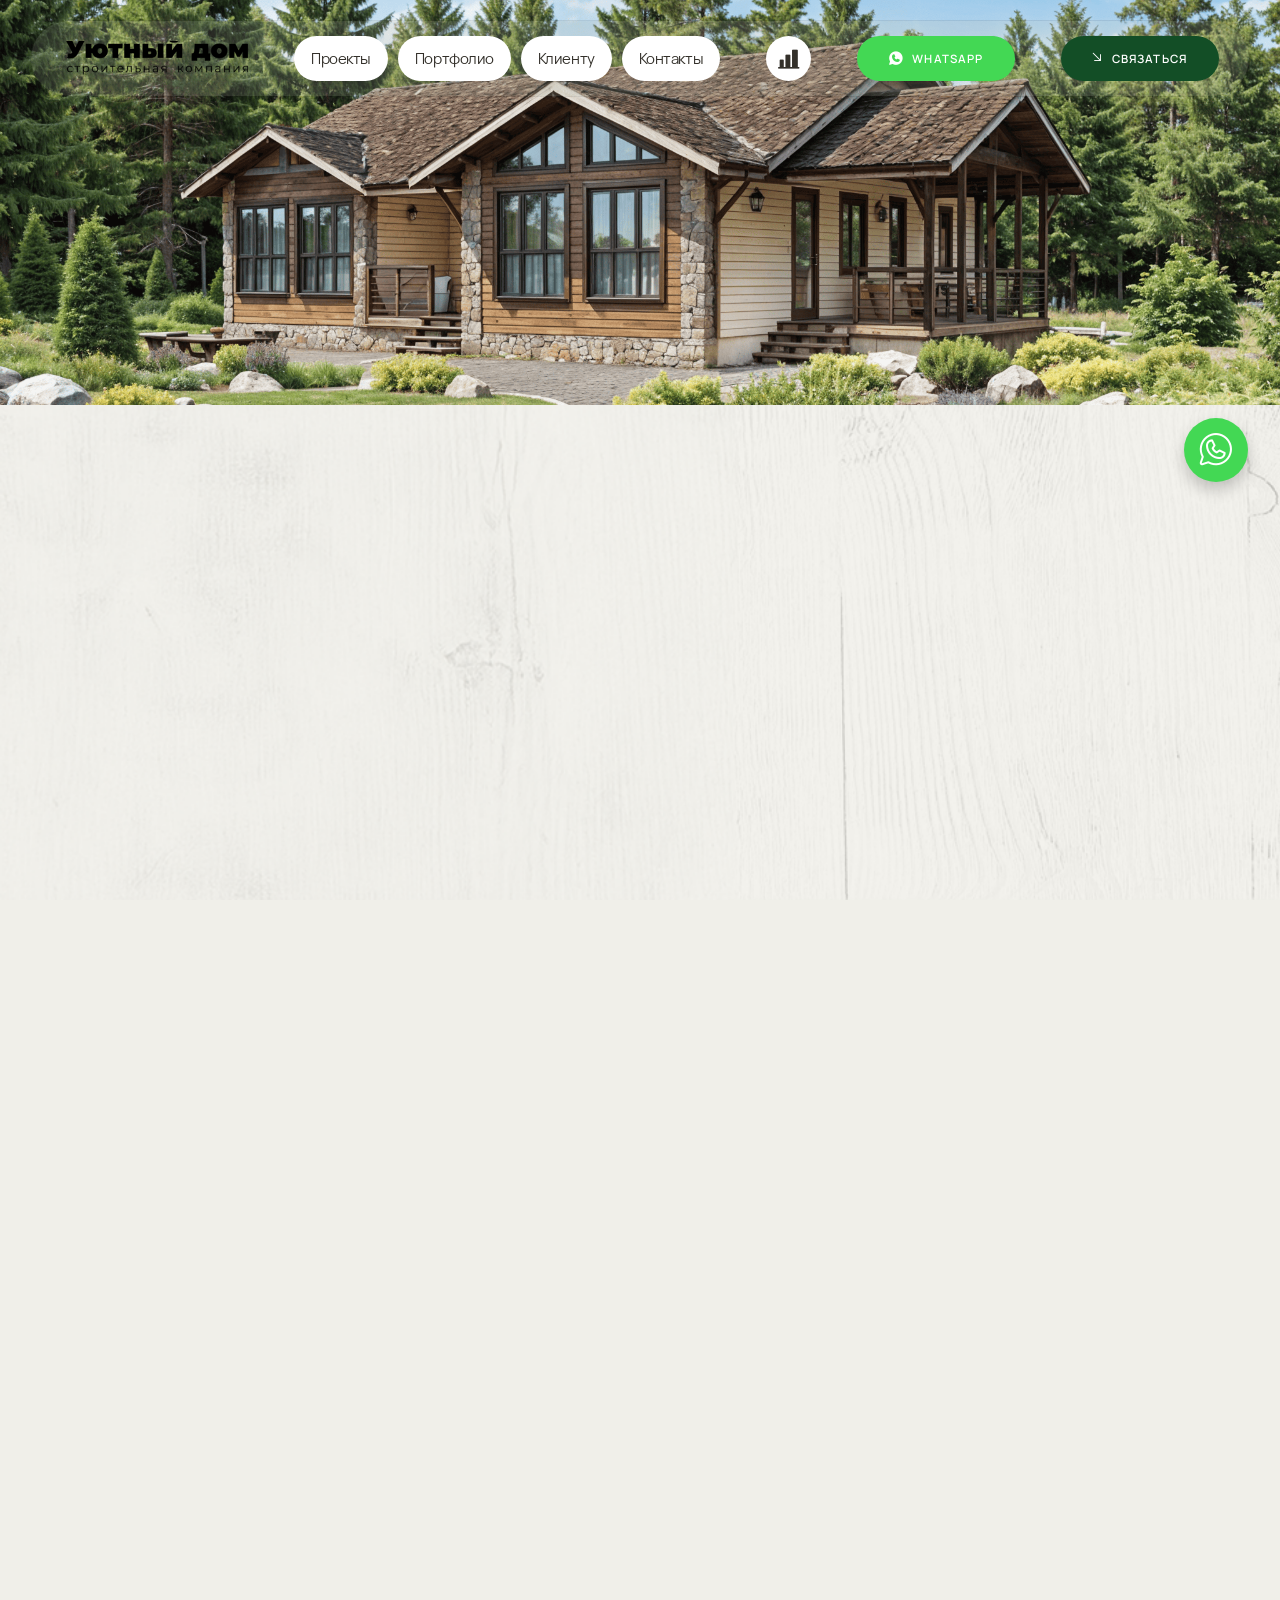
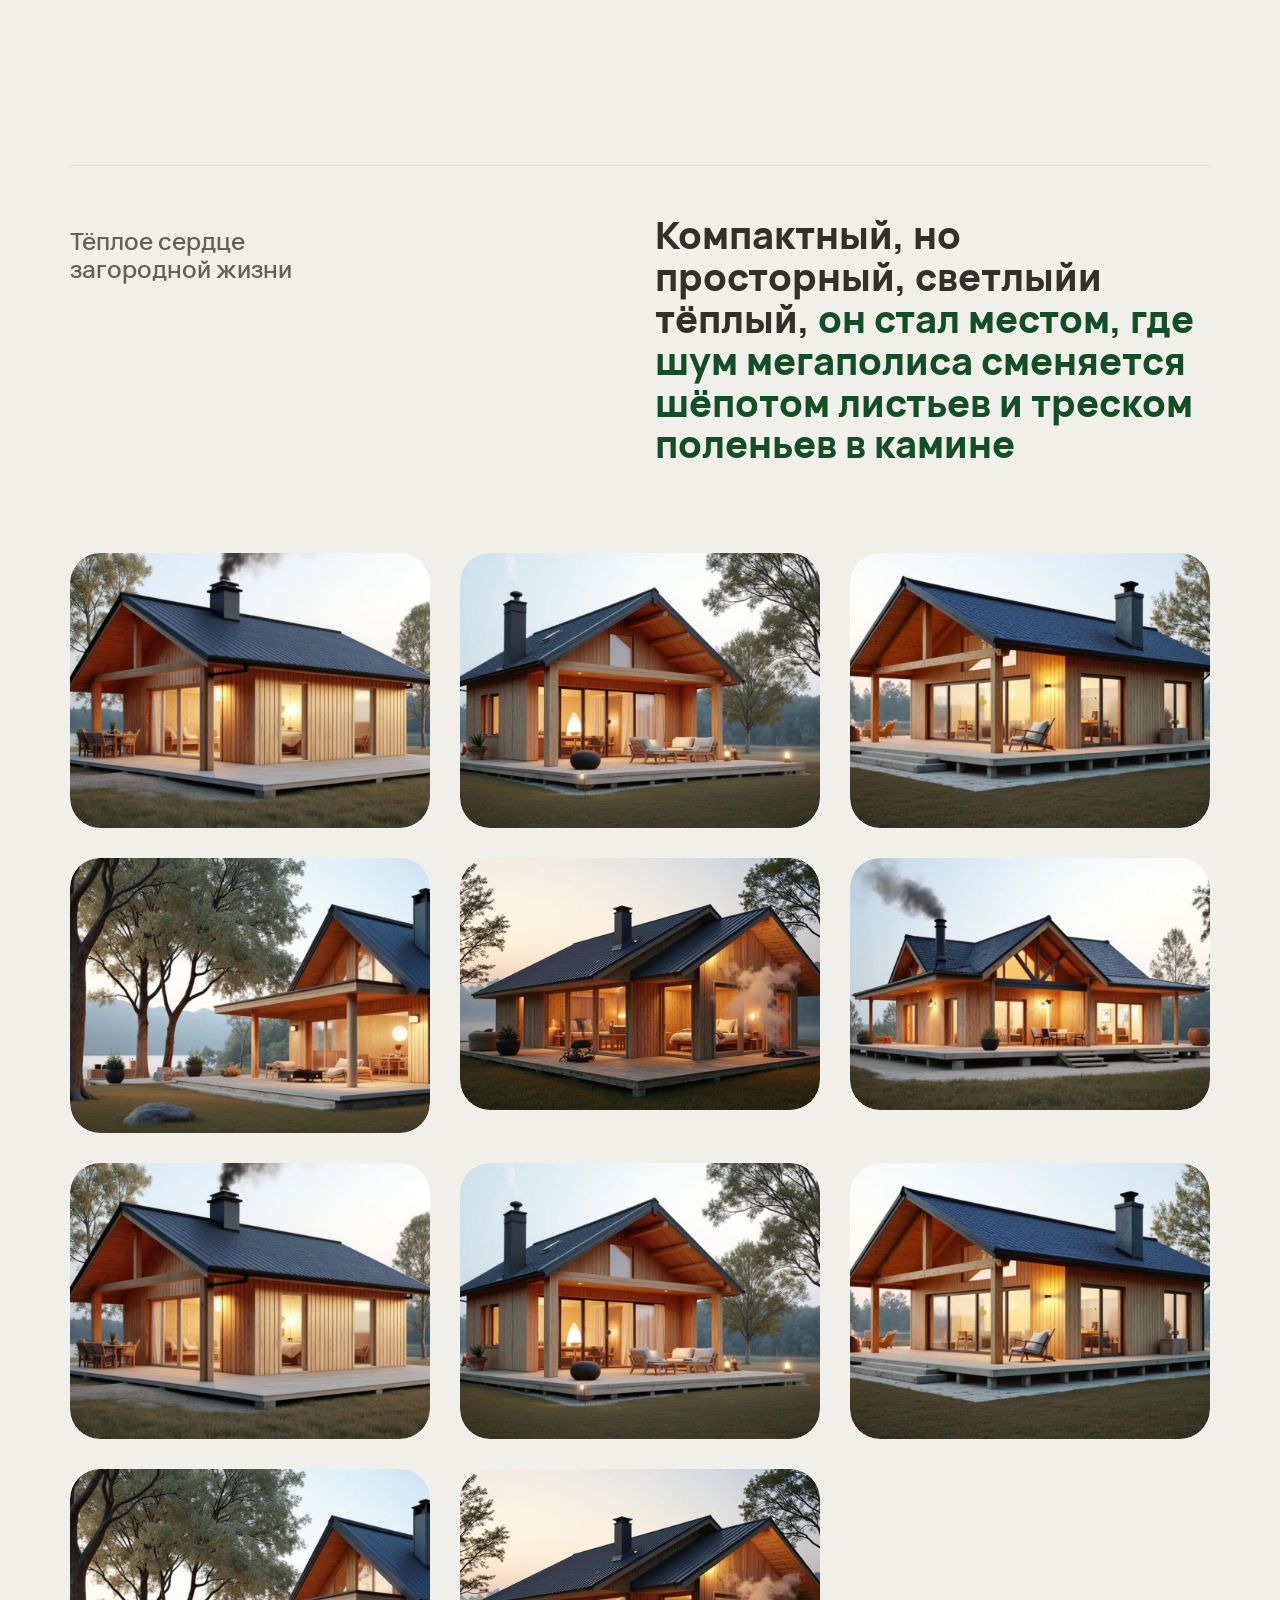
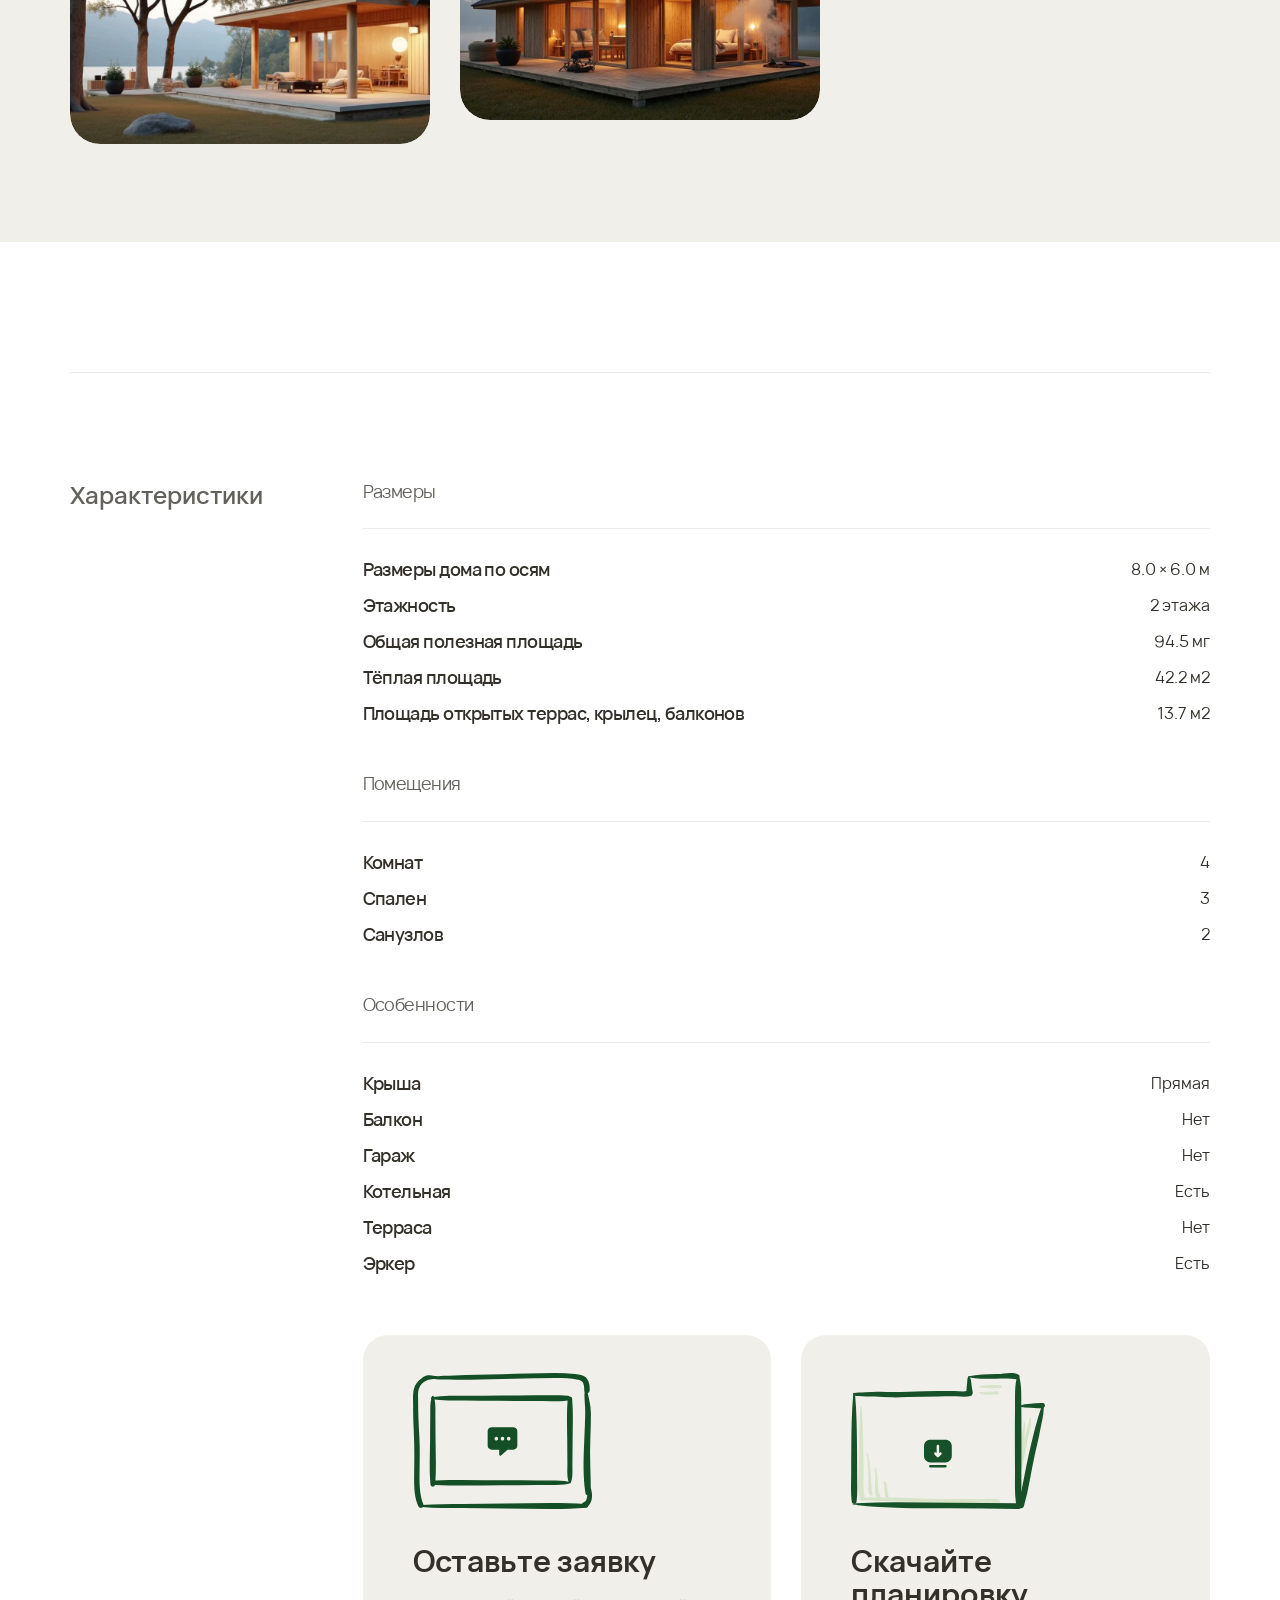
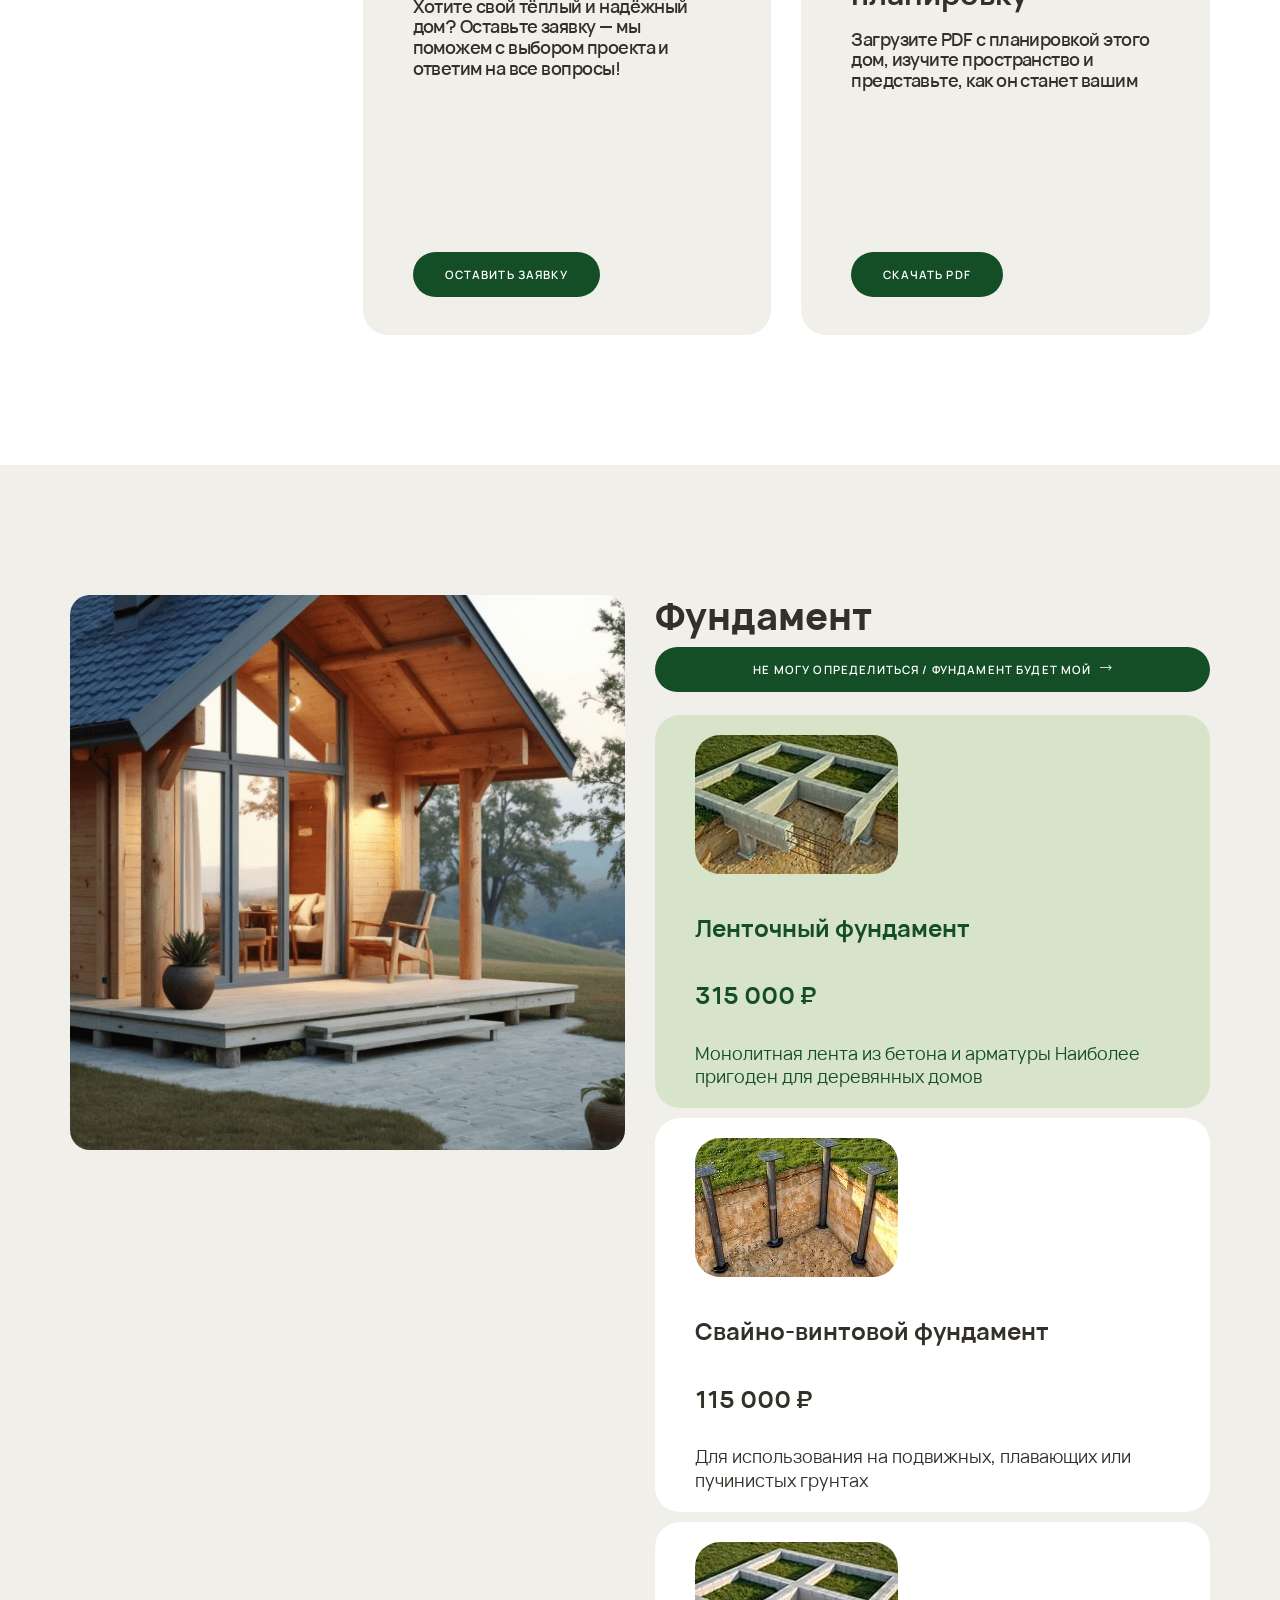
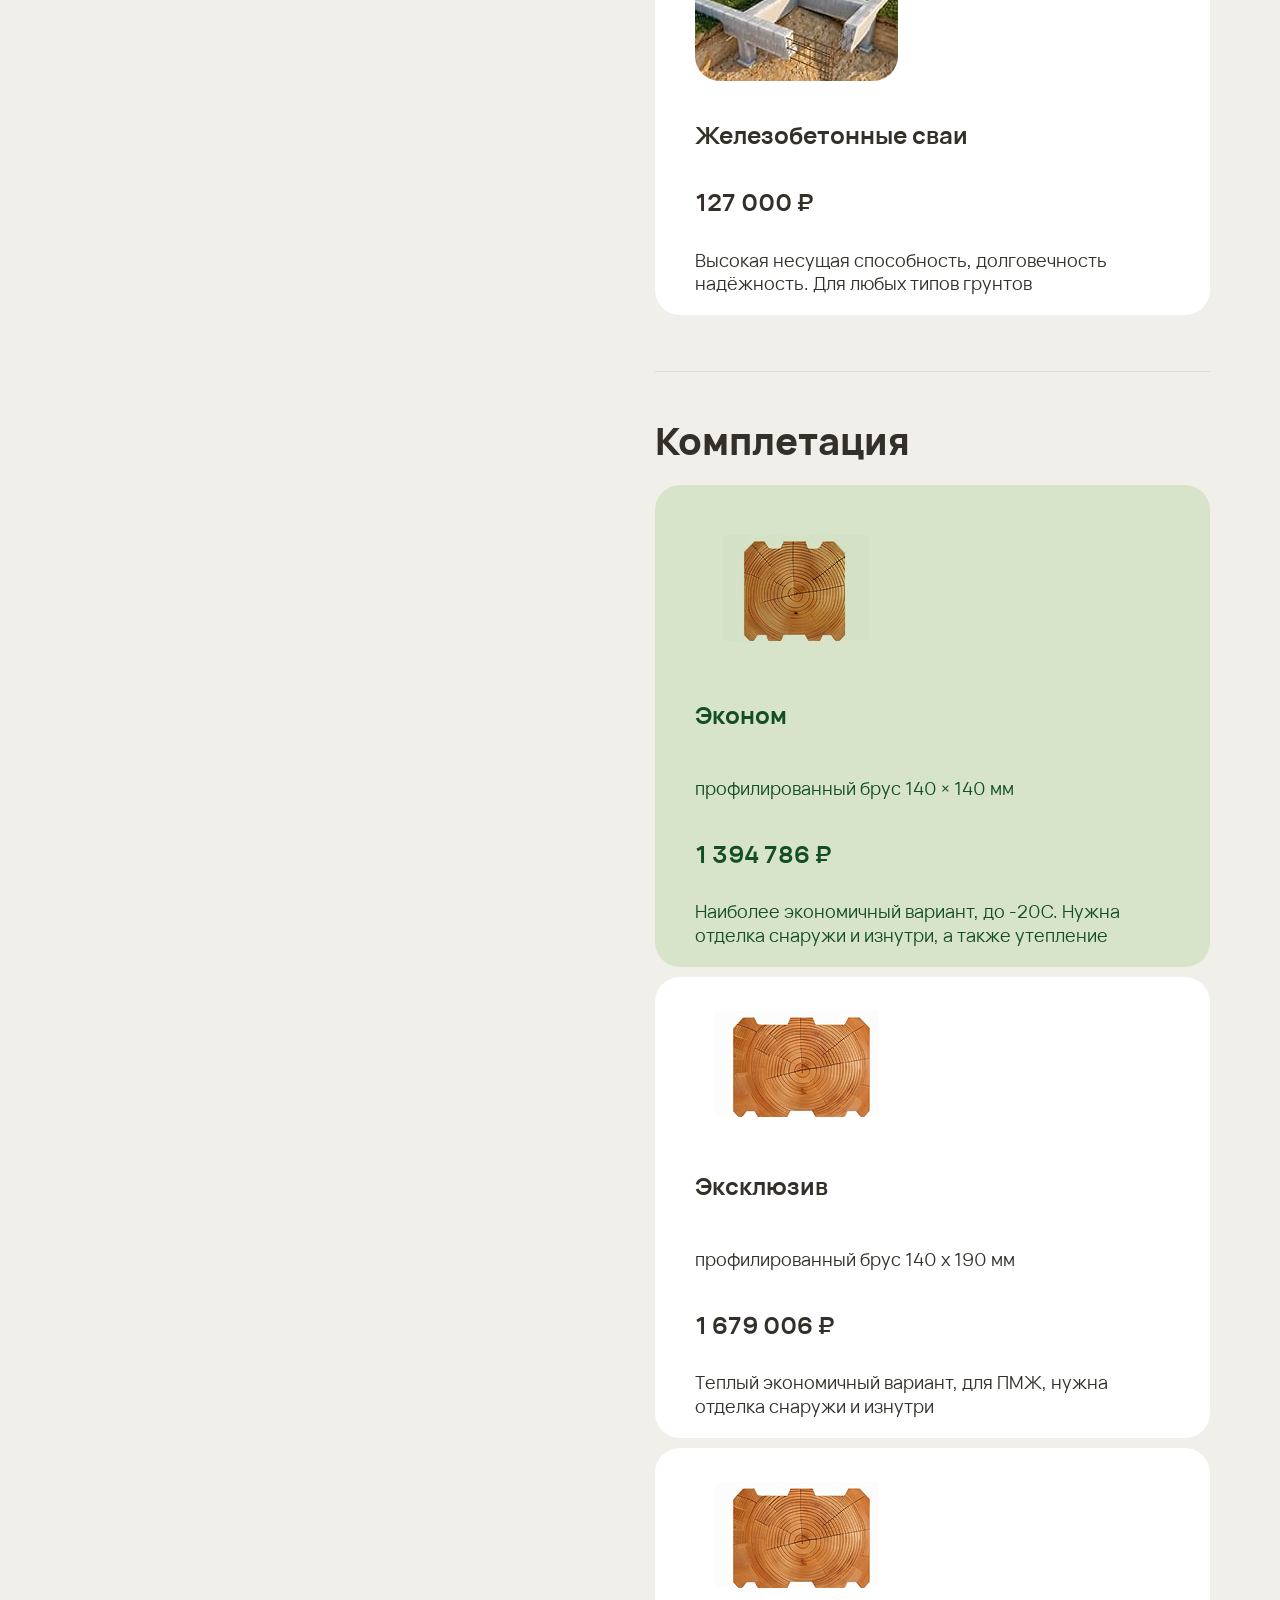
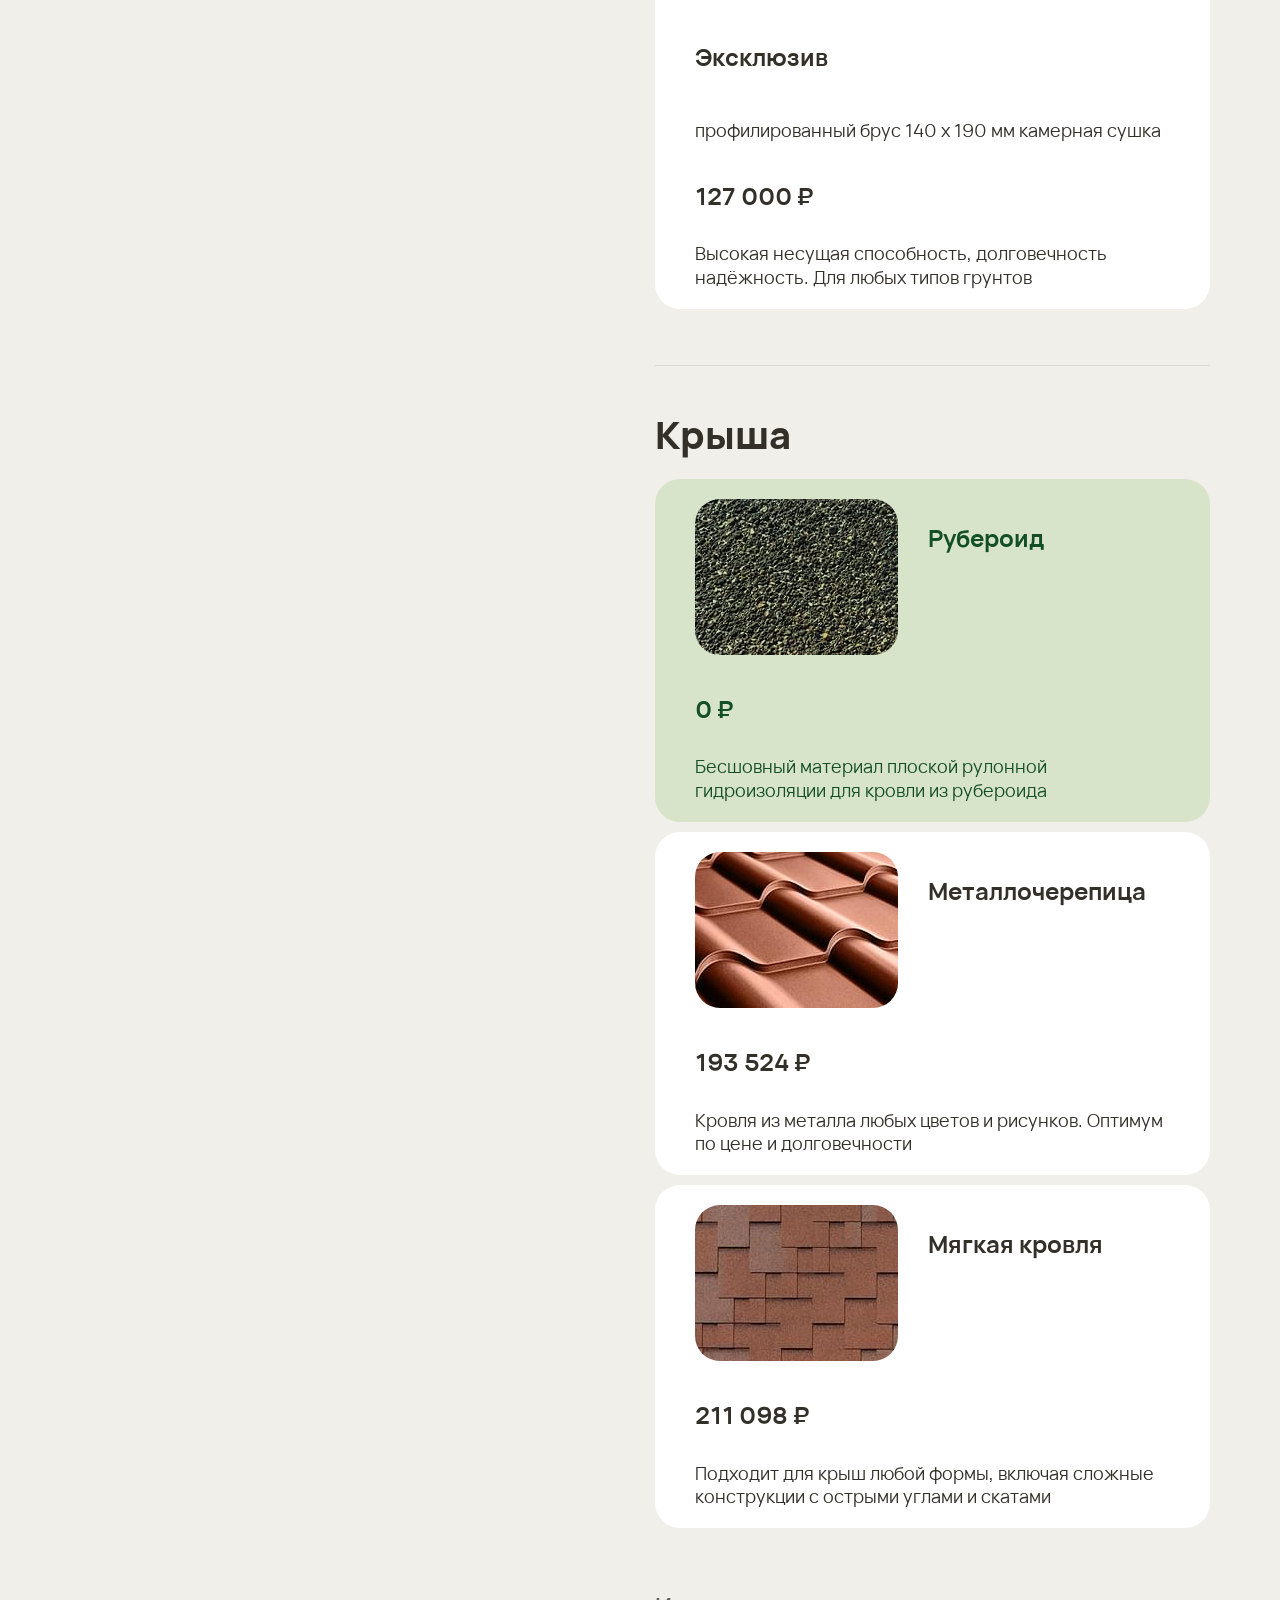
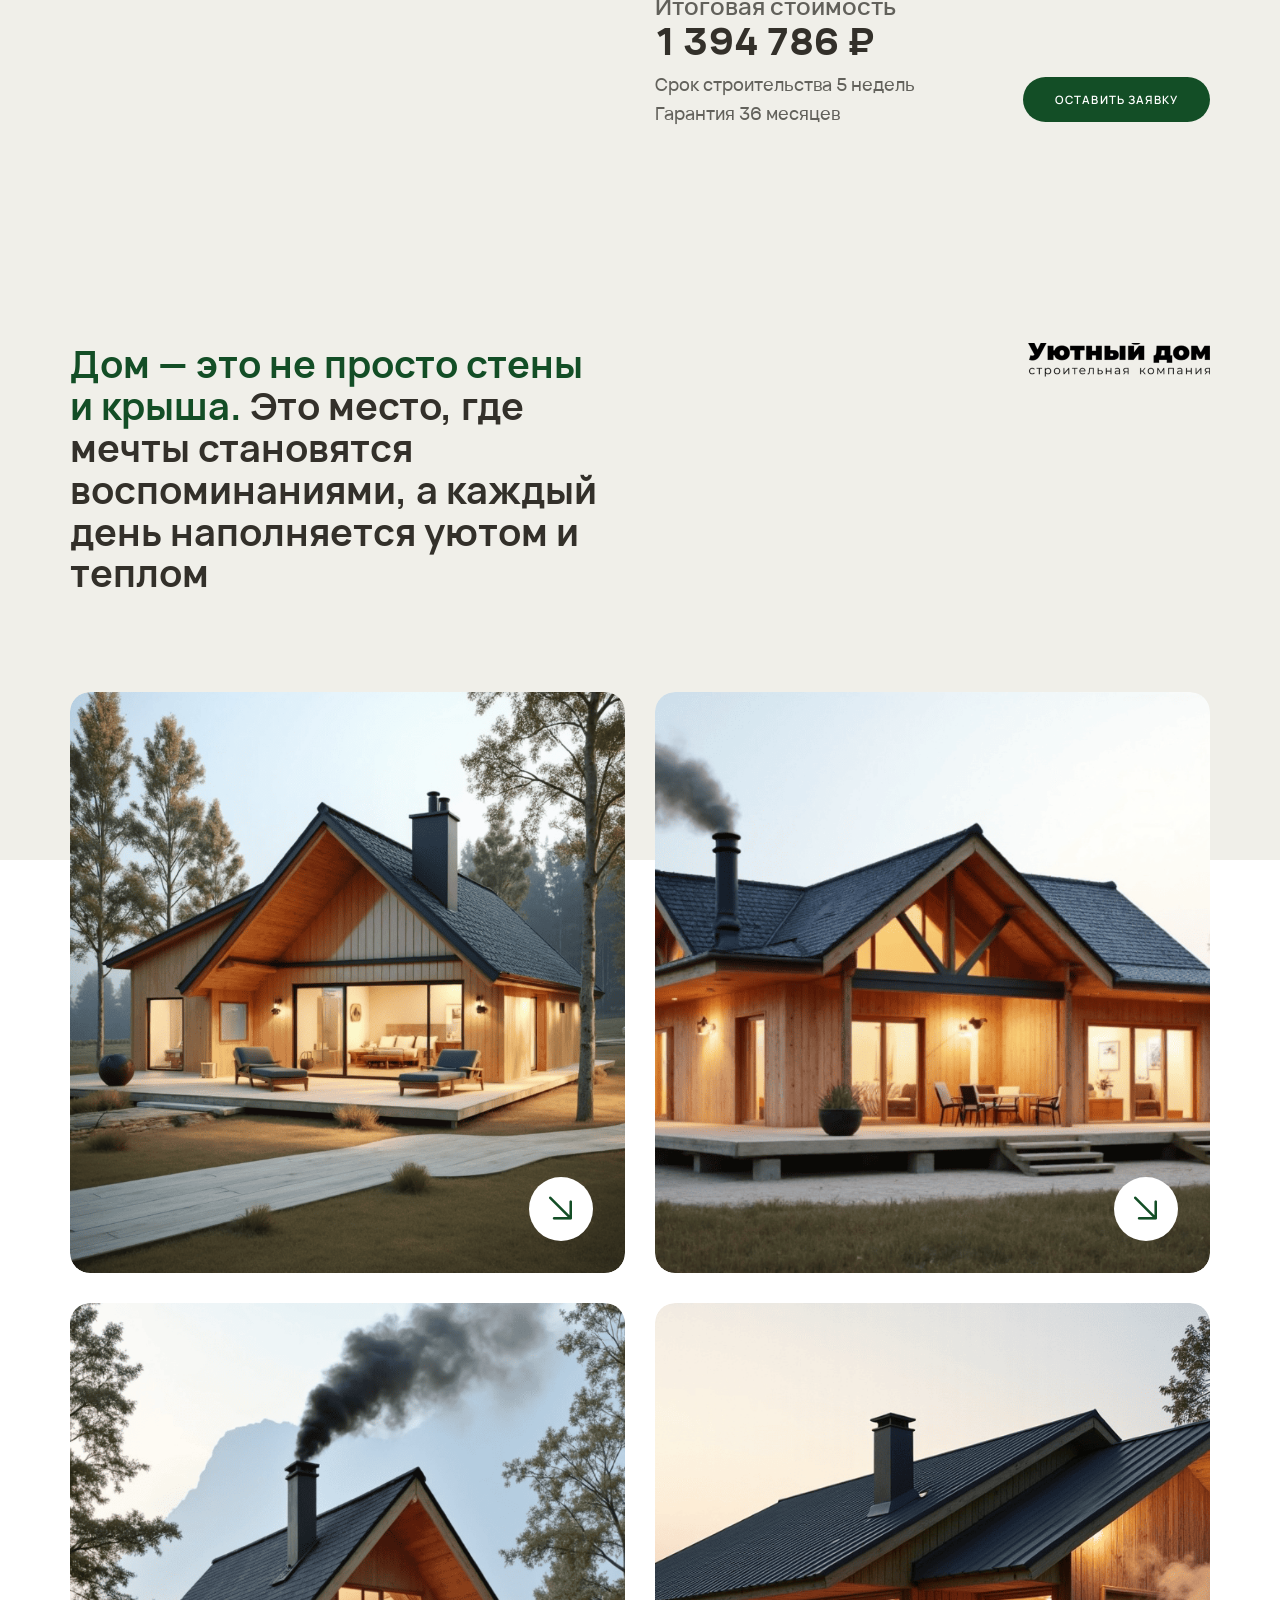
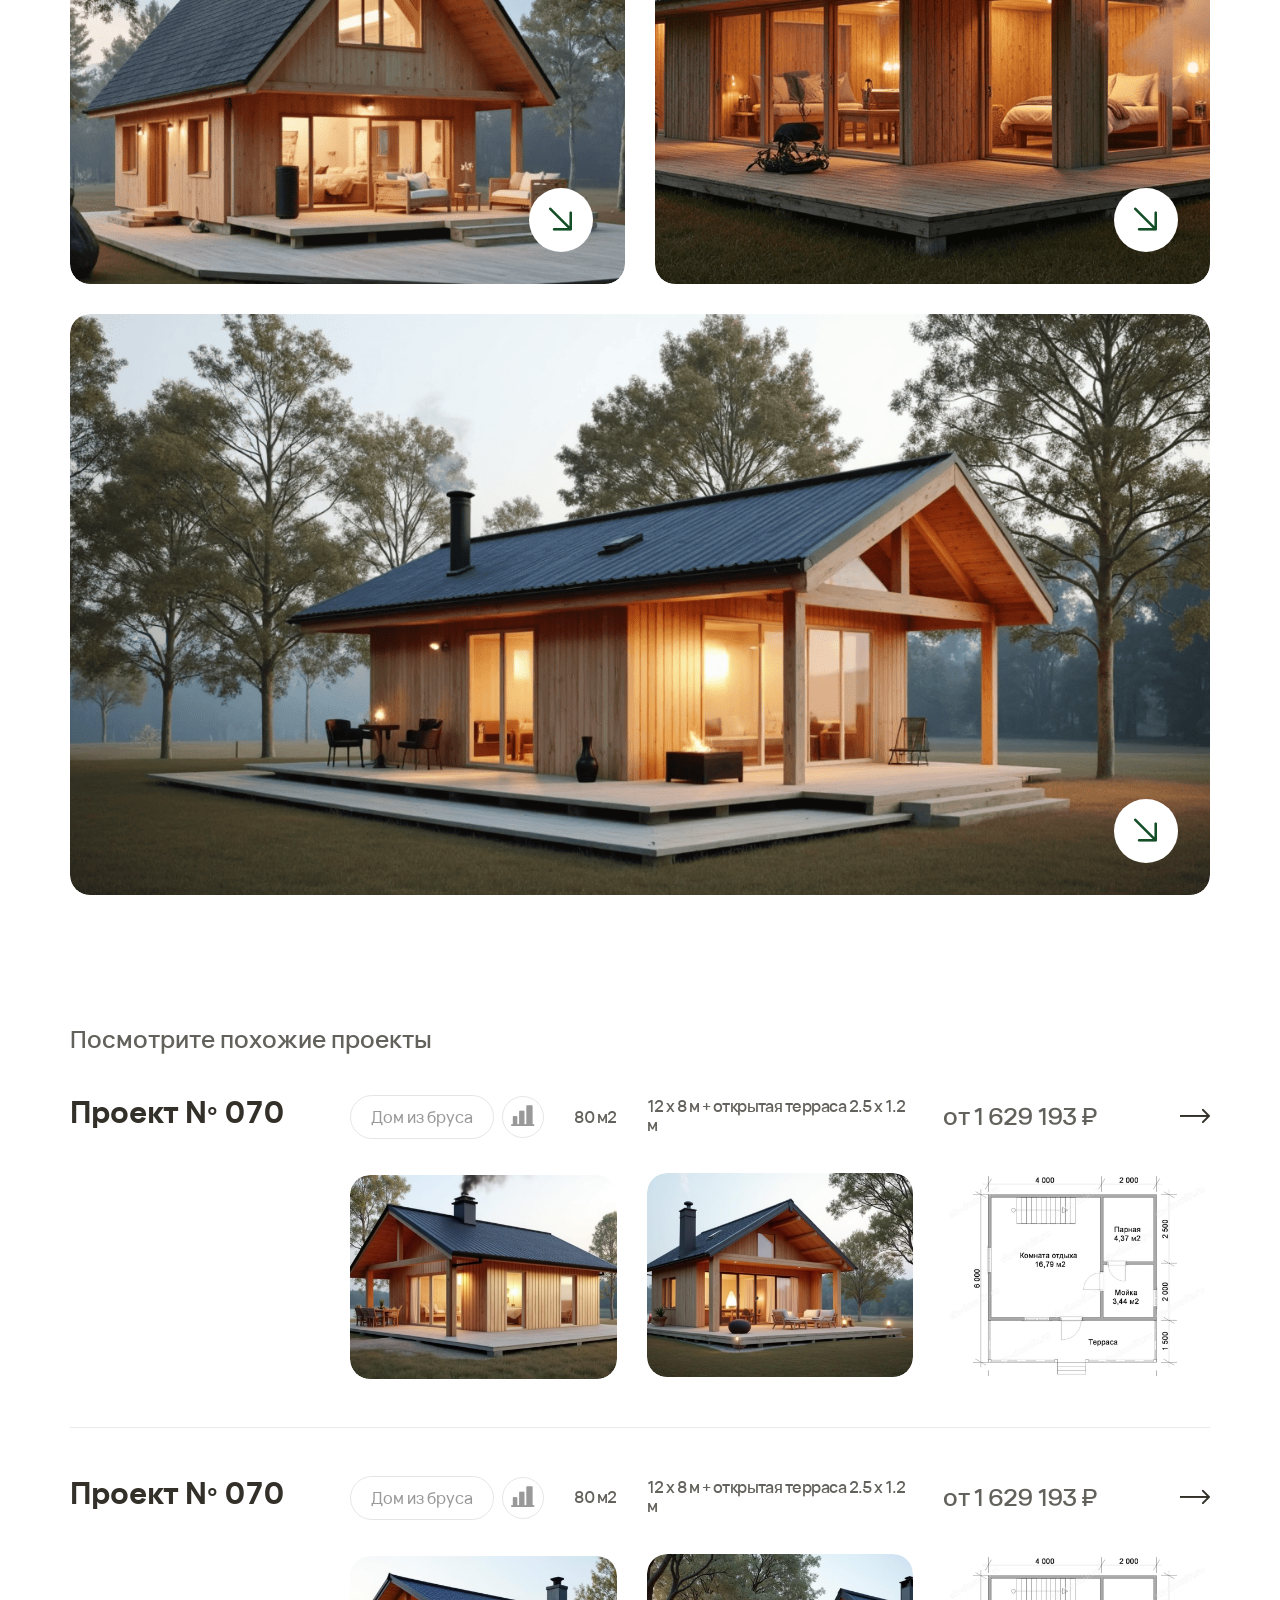
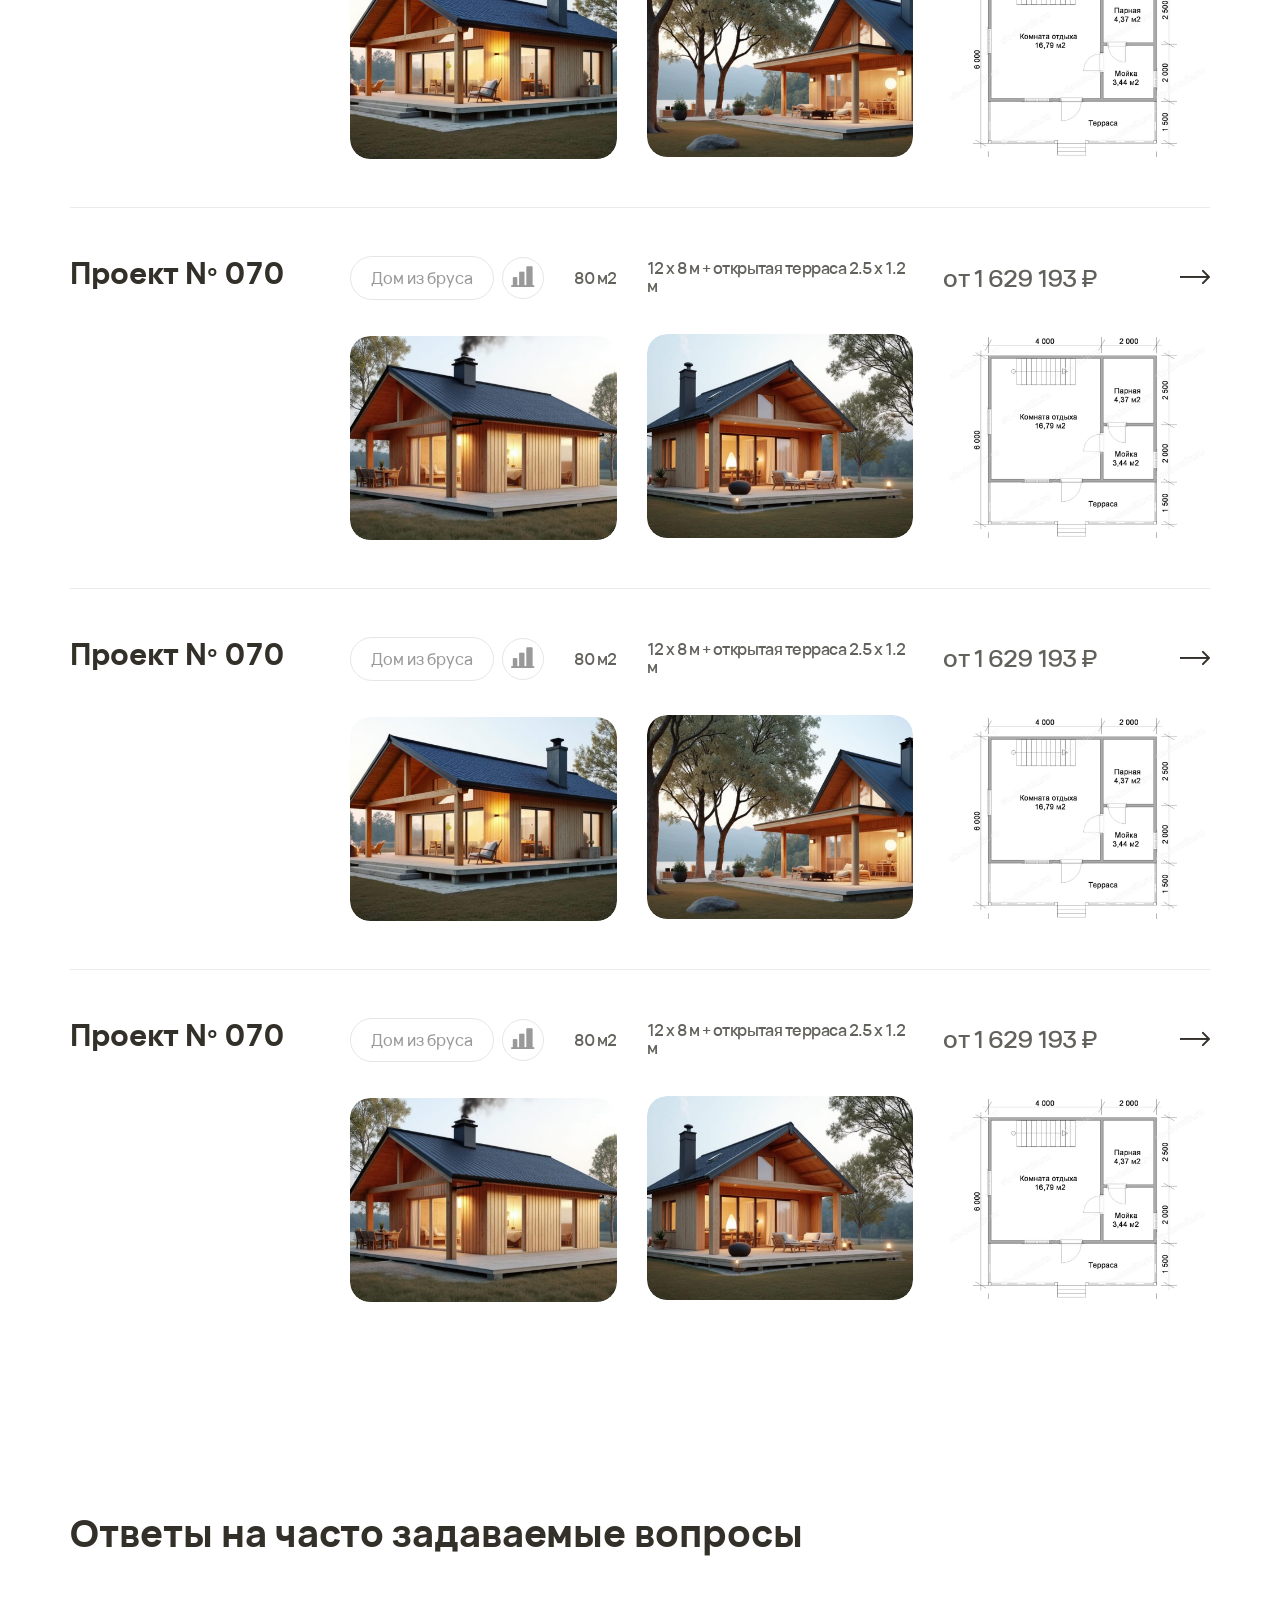
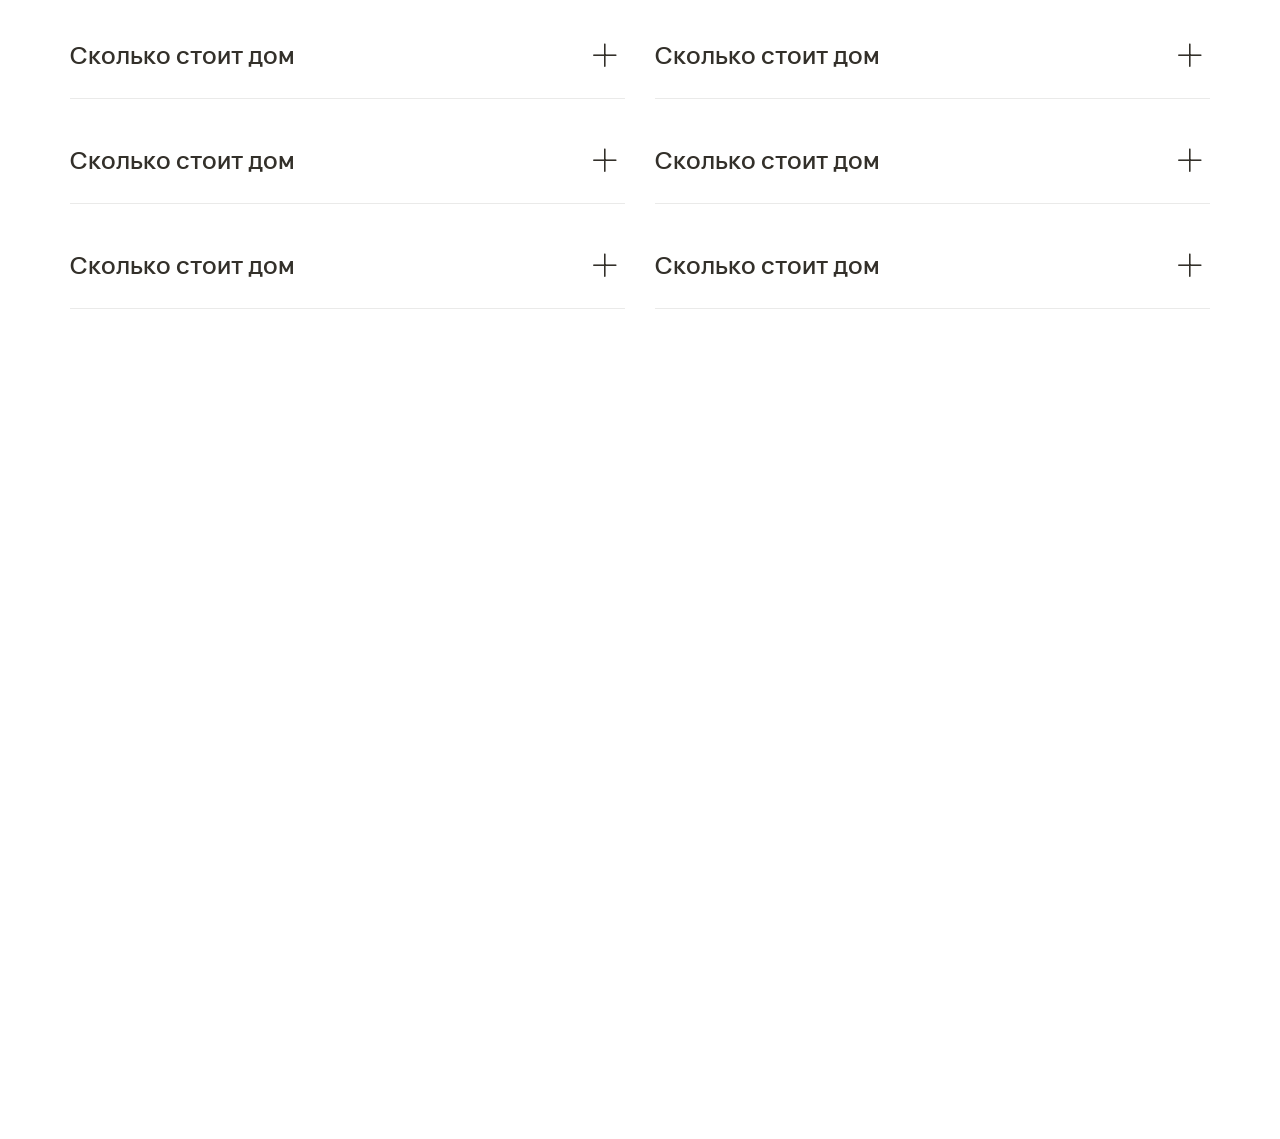
==== Uyutniy-dom/project.html @ ee2d7f21 "add init commit" ====
<!DOCTYPE html>
<html lang="ru">

<head>
    <title>Уютный дом | Страница проекта</title>
    <meta charset="UTF-8" />
    <meta name="format-detection" content="telephone=no" />
    <meta http-equiv="X-UA-Compatible" content="IE=edge" />
    <meta name="viewport" content="width=device-width, initial-scale=1.0" />
    <meta name="description" content="" />
    <!-- Open Graph  -->
    <meta property="og:type" content="business.business" />
    <meta property="og:title" content="Уютный дом | Страница проекта" />
    <meta property="og:description" content="" />
    <meta property="og:url" content="" />
    <meta property="og:image:width" content="1200" />
    <meta property="og:image:height" content="627" />
    <meta property="og:site_name" content="" />
    <meta property="og:locale" content="ru_RU" />
    <!-- Open Graph  -->
    <!-- Twitter -->
    <meta property="twitter:card" content="summary_large_image" />
    <meta property="twitter:title" content="" />
    <meta property="twitter:description" content="" />
    <meta property="twitter:site" content="" />
    <meta property="twitter:url" content="" />
    <!-- Twitter -->
    <!-- plugins -->
    <link rel="stylesheet" href="css/libs/bootstrap.min.css" />
    <link rel="stylesheet" href="css/libs/slick.css" />
    <link rel="stylesheet" href="css/libs/jquery.fancybox.min.css" />
    <!-- plugins -->
    <link rel="stylesheet" href="css/reset.min.css" />
    <link rel="stylesheet" href="css/style.min.css" />
</head>

<body>
    <div class="wrapper">
        <header class="header">
            <div class="container-xxl">
                <div class="header__body d-flex align-items-center justify-content-between">
                    <a href="/" class="header__logo flex-shrink-0 mr-lg-0 mr-auto">
                        <img src="img/logo.png" alt="logo">
                    </a>
                    <nav aria-label="Меню" class="header__menu menu">
                        <ul class="menu__list d-flex align-items-center flex-lg-nowrap flex-wrap justify-content-lg-center justify-content-end">
                            <li class="menu__item">
                                <a href="" class="menu__link" data-title="Проекты"><span>Проекты</span></a>
                                <ul class="submenu">
                                    <li class="submenu__item">
                                        <a href="" class="submenu__link" data-title="Дома из бруса">
                                            <span>Дома из бруса</span>
                                        </a>
                                    </li>
                                    <li class="submenu__item">
                                        <a href="" class="submenu__link" data-title="Каркасные дома">
                                            <span>Каркасные дома</span>
                                        </a>
                                    </li>
                                    <li class="submenu__item">
                                        <a href="" class="submenu__link" data-title="Бани из бруса">
                                            <span>Бани из бруса</span>
                                        </a>
                                    </li>
                                </ul>
                            </li>
                            <li class="menu__item">
                                <a href="" class="menu__link" data-title="Портфолио"><span>Портфолио</span></a>
                                <ul class="submenu">
                                    <li class="submenu__item">
                                        <a href="" class="submenu__link" data-title="Последние работы">
                                            <span>Последние работы</span>
                                        </a>
                                    </li>
                                    <li class="submenu__item">
                                        <a href="" class="submenu__link" data-title="География строительства">
                                            <span>География строительства</span>
                                        </a>
                                    </li>
                                </ul>
                            </li>
                            <li class="menu__item">
                                <a href="" class="menu__link" data-title="Клиенту"><span>Клиенту</span></a>
                                <ul class="submenu">
                                    <li class="submenu__item">
                                        <a href="" class="submenu__link" data-title="О компании">
                                            <span>О компании</span>
                                        </a>
                                    </li>
                                    <li class="submenu__item">
                                        <a href="" class="submenu__link" data-title="Новости">
                                            <span>Новости</span>
                                        </a>
                                    </li>
                                    <li class="submenu__item">
                                        <a href="" class="submenu__link" data-title="Способы оплаты">
                                            <span>Способы оплаты</span>
                                        </a>
                                    </li>
                                    <li class="submenu__item">
                                        <a href="" class="submenu__link" data-title="Типовые документы">
                                            <span>Типовые документы</span>
                                        </a>
                                    </li>
                                    <li class="submenu__item">
                                        <a href="" class="submenu__link" data-title="Русское деревянное зодчество">
                                            <span>Русское деревянное зодчество</span>
                                        </a>
                                    </li>
                                    <li class="submenu__item">
                                        <a href="" class="submenu__link" data-title="Технологии строительства">
                                            <span>Технологии строительства</span>
                                        </a>
                                    </li>
                                    <li class="submenu__item">
                                        <a href="" class="submenu__link" data-title="Частые вопросы">
                                            <span>Частые вопросы</span>
                                        </a>
                                    </li>
                                </ul>
                            </li>
                            <li class="menu__item">
                                <a href="" class="menu__link" data-title="Контакты"><span>Контакты</span></a>
                            </li>
                        </ul>
                    </nav>
                    <a href="" class="header__compare icon-compare"></a>
                    <a href="" class="header__btn btn btn-green icon-whatsapp"><span class="d-xl-inline d-none">WhatsApp</span></a>
                    <a href="#callback" data-fancybox class="header__btn btn btn-primary">
                        <span class="icon-arrow d-sm-block d-none"></span>
                        <span class="icon-phone d-sm-none"></span>
                        <span class="d-sm-inline d-none">Cвязаться</span>
                    </a>
                    <span role="button" aria-label="Открыть мобильное меню" class="header__menu-toggler icon-menu">
                        <span></span>
                        <span></span>
                        <span></span>
                    </span>
                </div>
            </div>
        </header>
        <main class="page">
            <section class="project">
                <div class="project__image">
                    <img src="img/banner.png" class="cover-image" alt="Фото проекта">
                </div>
                <div class="project__body">
                    <div class="container">
                        <div class="project__header d-flex flex-md-row flex-column justify-content-between align-items-md-center">
                            <nav class="breadcrumbs">
                                <ul class="breadcrumbs__list d-flex flex-wrap caption">
                                    <li class="breadcrumbs__item">
                                        <a href="" class="breadcrumbs__item">Дома из бруса</a>
                                    </li>
                                    <li class="breadcrumbs__item">
                                        <a href="" class="breadcrumbs__item">Двухэтажные</a>
                                    </li>
                                    <li class="breadcrumbs__item">
                                        <span class="breadcrumbs__item">Проект дома Nº 72</span>
                                    </li>
                                </ul>
                            </nav>
                            <a href="" class="project__compare btn btn-primary-outline icon-compare">Сравнить</a>
                        </div>
                        <div class="project__row d-flex align-items-center flex-wrap">
                            <div class="project__row-image">
                                <img src="img/banner.png" class="cover-image" alt="Фото проекта">
                            </div>
                            <h1 class="project__row-title">72</h1>
                        </div>
                        <div class="project__props row">
                            <div class="col-lg-3 col-sm-6">
                                <div class="project__props-column d-flex flex-column pr-4">
                                    <div class="project__props-caption">Площади</div>
                                    <div class="project__props-value">42 м² — жилая, 94 м² — общая</div>
                                </div>
                            </div>
                            <div class="col-lg-3 col-sm-6">
                                <div class="project__props-column d-flex flex-column pr-4">
                                    <div class="project__props-caption">Размеры</div>
                                    <div class="project__props-value">12 х 8 м + открытая терраса 2.5 х 1.2 м</div>
                                </div>
                            </div>
                            <div class="col-lg-6 col-12">
                                <div class="project__props-column d-flex flex-column pr-4">
                                    <div class="project__props-caption">Особенности</div>
                                    <div class="project__props-value">балкон, 2 санузла, 4 жилых комнаты, терраса, сауна, котельная, кухня-гостиная</div>
                                </div>
                            </div>
                        </div>
                        <video class="project__video overflow-hidden rounded-sm" muted loop playsinline autoplay="true" preload="metadata" poster="img/poster.jpg">
                            <source src="./files/banner.mp4" type="video/mp4; codecs=&quot;avc1.42E01E, mp4a.40.2&quot;">
                        </video>
                    </div>
                </div>
            </section>
            <section class="text-block">
                <div class="container">
                    <div class="text-block__body border-bottom-0">
                        <div class="row">
                            <div class="col-md-6">
                                <p class="text-block__caption caption">Тёплое сердце загородной жизни</p>
                            </div>
                            <div class="col-md-6">
                                <h2 class="text-block__title title">Компактный, но просторный, светлыйи тёплый, <span class="color-accent">он стал местом, где шум мегаполиса сменяется шёпотом листьев и&nbsp;треском поленьев в камине</span></h2>
                            </div>
                            <div class="col-12">
                                <div class="gallery">
                                    <div class="row">
                                        <div class="col-xxl-3 col-lg-4 col-6">
                                            <a href="img/projects/01.jpg" data-fancybox="project-gallery" class="gallery__item">
                                                <img src="img/projects/01.jpg" class="cover-image" alt="Фото проекта">
                                            </a>
                                        </div>
                                        <div class="col-xxl-3 col-lg-4 col-6">
                                            <a href="img/projects/02.jpg" data-fancybox="project-gallery" class="gallery__item">
                                                <img src="img/projects/02.jpg" class="cover-image" alt="Фото проекта">
                                            </a>
                                        </div>
                                        <div class="col-xxl-3 col-lg-4 col-6">
                                            <a href="img/projects/04.jpg" data-fancybox="project-gallery" class="gallery__item">
                                                <img src="img/projects/04.jpg" class="cover-image" alt="Фото проекта">
                                            </a>
                                        </div>
                                        <div class="col-xxl-3 col-lg-4 col-6">
                                            <a href="img/projects/05.jpg" data-fancybox="project-gallery" class="gallery__item">
                                                <img src="img/projects/05.jpg" class="cover-image" alt="Фото проекта">
                                            </a>
                                        </div>
                                        <div class="col-xxl-3 col-lg-4 col-6">
                                            <a href="img/projects/07.jpg" data-fancybox="project-gallery" class="gallery__item">
                                                <img src="img/projects/07.jpg" class="cover-image" alt="Фото проекта">
                                            </a>
                                        </div>
                                        <div class="col-xxl-3 col-lg-4 col-6">
                                            <a href="img/projects/08.jpg" data-fancybox="project-gallery" class="gallery__item">
                                                <img src="img/projects/08.jpg" class="cover-image" alt="Фото проекта">
                                            </a>
                                        </div>
                                        <div class="col-xxl-3 col-lg-4 col-6">
                                            <a href="img/projects/01.jpg" data-fancybox="project-gallery" class="gallery__item">
                                                <img src="img/projects/01.jpg" class="cover-image" alt="Фото проекта">
                                            </a>
                                        </div>
                                        <div class="col-xxl-3 col-lg-4 col-6">
                                            <a href="img/projects/02.jpg" data-fancybox="project-gallery" class="gallery__item">
                                                <img src="img/projects/02.jpg" class="cover-image" alt="Фото проекта">
                                            </a>
                                        </div>
                                        <div class="col-xxl-3 col-lg-4 col-6">
                                            <a href="img/projects/04.jpg" data-fancybox="project-gallery" class="gallery__item">
                                                <img src="img/projects/04.jpg" class="cover-image" alt="Фото проекта">
                                            </a>
                                        </div>
                                        <div class="col-xxl-3 col-lg-4 col-6">
                                            <a href="img/projects/05.jpg" data-fancybox="project-gallery" class="gallery__item">
                                                <img src="img/projects/05.jpg" class="cover-image" alt="Фото проекта">
                                            </a>
                                        </div>
                                        <div class="col-xxl-3 col-lg-4 col-6">
                                            <a href="img/projects/07.jpg" data-fancybox="project-gallery" class="gallery__item">
                                                <img src="img/projects/07.jpg" class="cover-image" alt="Фото проекта">
                                            </a>
                                        </div>
                                    </div>
                                </div>
                            </div>
                        </div>
                    </div>
                </div>
            </section>
            <section class="specification">
                <div class="container">
                    <div class="specification__body">
                        <div class="row">
                            <div class="col-xxl-6 col-lg-3">
                                <h2 class="specification__caption caption">Характеристики</h2>
                            </div>
                            <div class="col-xxl-6 col-lg-9">
                                <div class="specification__blocks">
                                    <div class="specification__block">
                                        <div class="specification__block-caption">Размеры</div>
                                        <ul class="specification__list">
                                            <li class="specification__row d-flex align-items-center justify-content-between">
                                                <div class="specification__name">Размеры дома по осям</div>
                                                <div class="specification__value text-right">8.0 × 6.0 м</div>
                                            </li>
                                            <li class="specification__row d-flex align-items-center justify-content-between">
                                                <div class="specification__name">Этажность</div>
                                                <div class="specification__value text-right">2 этажа</div>
                                            </li>
                                            <li class="specification__row d-flex align-items-center justify-content-between">
                                                <div class="specification__name">Общая полезная площадь</div>
                                                <div class="specification__value text-right">94.5 мг</div>
                                            </li>
                                            <li class="specification__row d-flex align-items-center justify-content-between">
                                                <div class="specification__name">Тёплая площадь</div>
                                                <div class="specification__value text-right">42.2 м2</div>
                                            </li>
                                            <li class="specification__row d-flex align-items-center justify-content-between">
                                                <div class="specification__name">Площадь открытых террас, крылец, балконов</div>
                                                <div class="specification__value text-right">13.7 м2</div>
                                            </li>
                                        </ul>
                                    </div>
                                    <div class="specification__block">
                                        <div class="specification__block-caption">Помещения</div>
                                        <ul class="specification__list">
                                            <li class="specification__row d-flex align-items-center justify-content-between">
                                                <div class="specification__name">Комнат</div>
                                                <div class="specification__value text-right">4</div>
                                            </li>
                                            <li class="specification__row d-flex align-items-center justify-content-between">
                                                <div class="specification__name">Спален</div>
                                                <div class="specification__value text-right">3</div>
                                            </li>
                                            <li class="specification__row d-flex align-items-center justify-content-between">
                                                <div class="specification__name">Санузлов</div>
                                                <div class="specification__value text-right">2</div>
                                            </li>
                                        </ul>
                                    </div>
                                    <div class="specification__block">
                                        <div class="specification__block-caption">Особенности</div>
                                        <ul class="specification__list">
                                            <li class="specification__row d-flex align-items-center justify-content-between">
                                                <div class="specification__name">Крыша</div>
                                                <div class="specification__value text-right">Прямая</div>
                                            </li>
                                            <li class="specification__row d-flex align-items-center justify-content-between">
                                                <div class="specification__name">Балкон</div>
                                                <div class="specification__value text-right">Нет</div>
                                            </li>
                                            <li class="specification__row d-flex align-items-center justify-content-between">
                                                <div class="specification__name">Гараж</div>
                                                <div class="specification__value text-right">Нет</div>
                                            </li>
                                            <li class="specification__row d-flex align-items-center justify-content-between">
                                                <div class="specification__name">Котельная</div>
                                                <div class="specification__value text-right">Есть</div>
                                            </li>
                                            <li class="specification__row d-flex align-items-center justify-content-between">
                                                <div class="specification__name">Терраса</div>
                                                <div class="specification__value text-right">Нет</div>
                                            </li>
                                            <li class="specification__row d-flex align-items-center justify-content-between">
                                                <div class="specification__name">Эркер</div>
                                                <div class="specification__value text-right">Есть</div>
                                            </li>
                                        </ul>
                                    </div>
                                </div>
                                <div class="benefits">
                                    <ul class="benefits__list row">
                                        <li class="benefits__item col-md-6">
                                            <div class="benefits__card h-100 rounded-md d-flex flex-column">
                                                <div class="benefits__card-icon">
                                                    <img src="img/icons/07.svg" alt="Иконка">
                                                </div>
                                                <div class="benefits__card-title title-sm font-weight-bold">Оставьте заявку</div>
                                                <div class="benefits__card-desc mb-auto">
                                                    <p>Хотите свой тёплый и надёжный дом? Оставьте заявку — мы поможем с выбором проекта и ответим на все вопросы!</p>
                                                </div>
                                                <a href="" class="benefits__card-btn btn btn-primary">оставить заявку</a>
                                            </div>
                                        </li>
                                        <li class="benefits__item col-md-6">
                                            <div class="benefits__card h-100 rounded-md d-flex flex-column">
                                                <div class="benefits__card-icon">
                                                    <img src="img/icons/08.svg" alt="Иконка">
                                                </div>
                                                <div class="benefits__card-title title-sm font-weight-bold">Скачайте планировку</div>
                                                <div class="benefits__card-desc mb-auto">
                                                    <p>Загрузите PDF с планировкой этого дом, изучите пространство и представьте, как он станет вашим</p>
                                                </div>
                                                <a href="" class="benefits__card-btn btn btn-primary">сКАЧАТЬ Pdf</a>
                                            </div>
                                        </li>
                                    </ul>
                                </div>
                            </div>
                        </div>
                    </div>
                </div>
            </section>
            <div class="calc">
                <div class="container">
                    <div class="row">
                        <div class="col-lg-6 d-lg-block d-none">
                            <div class="calc__image">
                                <img src="img/calc.png" class="cover-image rounded-sm" alt="Фото проекта">
                            </div>
                        </div>
                        <div class="col-lg-6">
                            <div class="calc__blocks">
                                <div class="calc__block">
                                    <div class="calc__block-title title">Фундамент</div>
                                    <div class="calc__block-body">
                                        <a href="" class="calc__btn btn btn-primary w-100">
                                            <span>Не могу определиться <span class="d-xxl-inline d-none">с выбором</span> / <span class="text-nowrap">Фундамент будет мой</span></span>
                                            <span class="icon-right"></span>
                                        </a>
                                        <div class="calc__items">
                                            <label class="calc__item rounded-md">
                                                <input type="radio" name="foundation" checked value="1" class="calc__item-input hidden" hidden>
                                                <span class="calc__item-body rounded-md d-flex">
                                                    <span class="row flex-grow-1">
                                                        <span class="col-xxl-4">
                                                            <span class="calc__item-image d-block">
                                                                <img src="img/materials/fundament-1.jpg" class="cover-image rounded-md" alt="Фото материала">
                                                            </span>
                                                        </span>
                                                        <span class="col-xxl-3">
                                                            <span class="calc__item-name d-block">Ленточный фундамент</span>
                                                        </span>
                                                        <span class="col-xxl-5">
                                                            <span class="calc__item-side  d-flex flex-column align-items-xxl-end">
                                                                <span class="calc__item-price">315 000 ₽</span>
                                                                <span class="calc__item-desc">Монолитная лента из бетона и арматуры Наиболее пригоден для деревянных домов</span>
                                                            </span>
                                                        </span>
                                                    </span>
                                                </span>
                                            </label>
                                            <label class="calc__item rounded-md">
                                                <input type="radio" name="foundation" value="2" class="calc__item-input hidden" hidden>
                                                <span class="calc__item-body rounded-md d-flex">
                                                    <span class="row">
                                                        <span class="col-xxl-4">
                                                            <span class="calc__item-image d-block">
                                                                <img src="img/materials/fundament-2.jpg" class="cover-image rounded-md" alt="Фото материала">
                                                            </span>
                                                        </span>
                                                        <span class="col-xxl-3">
                                                            <span class="calc__item-name d-block">Свайно-винтовой фундамент</span>
                                                        </span>
                                                        <span class="col-xxl-5">
                                                            <span class="calc__item-side d-flex flex-column align-items-xxl-end">
                                                                <span class="calc__item-price">115 000 ₽</span>
                                                                <span class="calc__item-desc">Для использования на подвижных, плавающих или пучинистых грунтах</span>
                                                            </span>
                                                        </span>
                                                    </span>
                                                </span>
                                            </label>
                                            <label class="calc__item rounded-md">
                                                <input type="radio" name="foundation" value="3" class="calc__item-input hidden" hidden>
                                                <span class="calc__item-body rounded-md d-flex">
                                                    <span class="row">
                                                        <span class="col-xxl-4">
                                                            <span class="calc__item-image d-block">
                                                                <img src="img/materials/fundament-3.jpg" class="cover-image rounded-md" alt="Фото материала">
                                                            </span>
                                                        </span>
                                                        <span class="col-xxl-3">
                                                            <span class="calc__item-name d-block">Железобетонные сваи</span>
                                                        </span>
                                                        <span class="col-xxl-5">
                                                            <span class="calc__item-side d-flex flex-column align-items-xxl-end">
                                                                <span class="calc__item-price">127 000 ₽</span>
                                                                <span class="calc__item-desc">Высокая несущая способность, долговечность надёжность. Для любых типов грунтов</span>
                                                            </span>
                                                        </span>
                                                    </span>
                                                </span>
                                            </label>
                                        </div>
                                    </div>
                                </div>
                                <div class="calc__block">
                                    <div class="calc__block-title title">Комплетация</div>
                                    <div class="calc__block-body">
                                        <div class="calc__items">
                                            <label class="calc__item rounded-md">
                                                <input type="radio" name="completion" checked value="1" class="calc__item-input hidden" hidden>
                                                <span class="calc__item-body rounded-md d-flex">
                                                    <span class="row flex-grow-1">
                                                        <span class="col-xxl-4">
                                                            <span class="calc__item-image d-block">
                                                                <img src="img/materials/complectation-1.png" class="cover-image rounded-md" alt="Фото материала">
                                                            </span>
                                                        </span>
                                                        <span class="col-xxl-3">
                                                            <span class="calc__item-name d-block">Эконом</span>
                                                            <span class="calc__item-desc d-block mt-5">профилированный брус 140 × 140 мм</span>
                                                        </span>
                                                        <span class="col-xxl-5">
                                                            <span class="calc__item-side  d-flex flex-column align-items-xxl-end">
                                                                <span class="calc__item-price">1 394 786 ₽</span>
                                                                <span class="calc__item-desc">Наиболее экономичный вариант, до -20С. Нужна отделка снаружи и изнутри, а также утепление</span>
                                                            </span>
                                                        </span>
                                                    </span>
                                                </span>
                                            </label>
                                            <label class="calc__item rounded-md">
                                                <input type="radio" name="completion" value="2" class="calc__item-input hidden" hidden>
                                                <span class="calc__item-body rounded-md d-flex">
                                                    <span class="row">
                                                        <span class="col-xxl-4">
                                                            <span class="calc__item-image d-block">
                                                                <img src="img/materials/complectation-2.png" class="cover-image rounded-md" alt="Фото материала">
                                                            </span>
                                                        </span>
                                                        <span class="col-xxl-3">
                                                            <span class="calc__item-name d-block">Эксклюзив</span>
                                                            <span class="calc__item-desc d-block mt-5">профилированный брус 140 х 190 мм</span>
                                                        </span>
                                                        <span class="col-xxl-5">
                                                            <span class="calc__item-side d-flex flex-column align-items-xxl-end">
                                                                <span class="calc__item-price">1 679 006 ₽</span>
                                                                <span class="calc__item-desc">Теплый экономичный вариант, для ПМЖ, нужна отделка снаружи и изнутри</span>
                                                            </span>
                                                        </span>
                                                    </span>
                                                </span>
                                            </label>
                                            <label class="calc__item rounded-md">
                                                <input type="radio" name="completion" value="3" class="calc__item-input hidden" hidden>
                                                <span class="calc__item-body rounded-md d-flex">
                                                    <span class="row">
                                                        <span class="col-xxl-4">
                                                            <span class="calc__item-image d-block">
                                                                <img src="img/materials/complectation-2.png" class="cover-image rounded-md" alt="Фото материала">
                                                            </span>
                                                        </span>
                                                        <span class="col-xxl-3">
                                                            <span class="calc__item-name d-block">Эксклюзив</span>
                                                            <span class="calc__item-desc d-block mt-5">профилированный брус 140 х 190 мм камерная сушка</span>
                                                        </span>
                                                        <span class="col-xxl-5">
                                                            <span class="calc__item-side d-flex flex-column align-items-xxl-end">
                                                                <span class="calc__item-price">127 000 ₽</span>
                                                                <span class="calc__item-desc">Высокая несущая способность, долговечность надёжность. Для любых типов грунтов</span>
                                                            </span>
                                                        </span>
                                                    </span>
                                                </span>
                                            </label>
                                        </div>
                                    </div>
                                </div>
                                <div class="calc__block">
                                    <div class="calc__block-title title">Крыша</div>
                                    <div class="calc__block-body">
                                        <div class="calc__items">
                                            <label class="calc__item rounded-md">
                                                <input type="radio" name="roof" checked value="1" class="calc__item-input hidden" hidden>
                                                <span class="calc__item-body rounded-md d-flex">
                                                    <span class="row flex-grow-1">
                                                        <span class="col-xxl-4">
                                                            <span class="calc__item-image d-block">
                                                                <img src="img/materials/roof-1.jpg" class="cover-image rounded-md" alt="Фото материала">
                                                            </span>
                                                        </span>
                                                        <span class="col-xxl-3">
                                                            <span class="calc__item-name d-block">Рубероид</span>
                                                        </span>
                                                        <span class="col-xxl-5">
                                                            <span class="calc__item-side  d-flex flex-column align-items-xxl-end">
                                                                <span class="calc__item-price">0 ₽</span>
                                                                <span class="calc__item-desc">Бесшовный материал плоской рулонной гидроизоляции для кровли из рубероида</span>
                                                            </span>
                                                        </span>
                                                    </span>
                                                </span>
                                            </label>
                                            <label class="calc__item rounded-md">
                                                <input type="radio" name="roof" value="2" class="calc__item-input hidden" hidden>
                                                <span class="calc__item-body rounded-md d-flex">
                                                    <span class="row">
                                                        <span class="col-xxl-4">
                                                            <span class="calc__item-image d-block">
                                                                <img src="img/materials/roof-2.jpg" class="cover-image rounded-md" alt="Фото материала">
                                                            </span>
                                                        </span>
                                                        <span class="col-xxl-3">
                                                            <span class="calc__item-name d-block">Металлочерепица</span>
                                                        </span>
                                                        <span class="col-xxl-5">
                                                            <span class="calc__item-side d-flex flex-column align-items-xxl-end">
                                                                <span class="calc__item-price">193 524 ₽</span>
                                                                <span class="calc__item-desc">Кровля из металла любых цветов и рисунков. Оптимум по цене и долговечности</span>
                                                            </span>
                                                        </span>
                                                    </span>
                                                </span>
                                            </label>
                                            <label class="calc__item rounded-md">
                                                <input type="radio" name="roof" value="3" class="calc__item-input hidden" hidden>
                                                <span class="calc__item-body rounded-md d-flex">
                                                    <span class="row">
                                                        <span class="col-xxl-4">
                                                            <span class="calc__item-image d-block">
                                                                <img src="img/materials/roof-3.jpg" class="cover-image rounded-md" alt="Фото материала">
                                                            </span>
                                                        </span>
                                                        <span class="col-xxl-3">
                                                            <span class="calc__item-name d-block">Мягкая кровля</span>
                                                        </span>
                                                        <span class="col-xxl-5">
                                                            <span class="calc__item-side d-flex flex-column align-items-xxl-end">
                                                                <span class="calc__item-price">211 098 ₽</span>
                                                                <span class="calc__item-desc">Подходит для крыш любой формы, включая сложные конструкции с острыми углами и скатами</span>
                                                            </span>
                                                        </span>
                                                    </span>
                                                </span>
                                            </label>
                                        </div>
                                    </div>
                                </div>
                            </div>
                            <div class="calc__total">
                                <div class="calc__total-caption caption">Итоговая стоимость</div>
                                <div class="calc__total-value title">1 394 786 ₽</div>
                                <div class="calc__total-footer d-flex justify-content-between align-items-center flex-wrap">
                                    <div class="calc__total-column">
                                        <div class="calc__total-text">Срок строительства 5 недель</div>
                                        <div class="calc__total-text">Гарантия 36 месяцев</div>
                                    </div>
                                    <span role="button" class="calc__total-btn btn btn-primary">оставить заявку</span>
                                </div>
                            </div>
                        </div>
                    </div>
                </div>
            </div>
            <section class="text-block">
                <div class="container">
                    <div class="row">
                        <div class="col-md-6">
                            <h2 class="text-block__title title font-weight-bold">
                                <span class="color-accent">Дом — это не просто стены и&nbsp;крыша.</span> Это место, где мечты становятся воспоминаниями, а каждый день наполняется уютом и теплом
                            </h2>
                        </div>
                        <div class="col-md-6">
                            <div class="text-block__logo ml-auto">
                                <img src="img/logo.png" alt="Логотип">
                            </div>
                        </div>
                    </div>
                </div>
            </section>
            <div class="cases">
                <div class="cases__body">
                    <div class="container">
                        <div class="row">
                            <div class="col-xxl-3 col-md-6"> <a href="" class="cases__block w-100 d-flex flex-column rounded-sm overflow-hidden icon-arrow">
                                    <span class="cases__block-image d-block h-100">
                                        <img src="img/cases/01.png" class="cover-image rounded-sm" alt="Фото проекта">
                                    </span>
                                    <span class="cases__block-info d-flex flex-column">
                                        <span class="cases__block-title title-sm font-weight-bold">Каркасный дом</span>
                                        <span class="cases__block-size font-weight-semibold mt-2"> 6х6 с мансардой </span>
                                        <span class="cases__block-footer mt-auto">
                                            <span class="cases__block-row d-flex">
                                                <span class="cases__block-row-name font-weight-semibold flex-shrink-0">Адрес</span>
                                                <span class="cases__block-row-value">Белгородская область, город Зарайск, ул. Косиора, 26</span>
                                            </span>
                                            <span class="cases__block-row d-flex">
                                                <span class="cases__block-row-name font-weight-semibold flex-shrink-0">Дата сдачи</span>
                                                <span class="cases__block-row-value">27.03.2025</span>
                                            </span>
                                        </span>
                                    </span>
                                </a> </div>
                            <div class="col-md-6"> <a href="" class="cases__block w-100 d-flex flex-column rounded-sm overflow-hidden icon-arrow">
                                    <span class="cases__block-image d-block h-100">
                                        <img src="img/cases/02.png" class="cover-image rounded-sm" alt="Фото проекта">
                                    </span>
                                    <span class="cases__block-info d-flex flex-column">
                                        <span class="cases__block-title title-sm font-weight-bold">Каркасный дом</span>
                                        <span class="cases__block-size font-weight-semibold mt-2"> 6х6 с мансардой </span>
                                        <span class="cases__block-footer mt-auto">
                                            <span class="cases__block-row d-flex">
                                                <span class="cases__block-row-name font-weight-semibold flex-shrink-0">Адрес</span>
                                                <span class="cases__block-row-value">Белгородская область, город Зарайск, ул. Косиора, 26</span>
                                            </span>
                                            <span class="cases__block-row d-flex">
                                                <span class="cases__block-row-name font-weight-semibold flex-shrink-0">Дата сдачи</span>
                                                <span class="cases__block-row-value">27.03.2025</span>
                                            </span>
                                        </span>
                                    </span>
                                </a> </div>
                            <div class="col-xxl-3 col-md-6"> <a href="" class="cases__block w-100 d-flex flex-column rounded-sm overflow-hidden icon-arrow">
                                    <span class="cases__block-image d-block h-100">
                                        <img src="img/cases/03.png" class="cover-image rounded-sm" alt="Фото проекта">
                                    </span>
                                    <span class="cases__block-info d-flex flex-column">
                                        <span class="cases__block-title title-sm font-weight-bold">Каркасный дом</span>
                                        <span class="cases__block-size font-weight-semibold mt-2"> 6х6 с мансардой </span>
                                        <span class="cases__block-footer mt-auto">
                                            <span class="cases__block-row d-flex">
                                                <span class="cases__block-row-name font-weight-semibold flex-shrink-0">Адрес</span>
                                                <span class="cases__block-row-value">Белгородская область, город Зарайск, ул. Косиора, 26</span>
                                            </span>
                                            <span class="cases__block-row d-flex">
                                                <span class="cases__block-row-name font-weight-semibold flex-shrink-0">Дата сдачи</span>
                                                <span class="cases__block-row-value">27.03.2025</span>
                                            </span>
                                        </span>
                                    </span>
                                </a> </div>
                            <div class="col-md-6"> <a href="" class="cases__block w-100 d-flex flex-column rounded-sm overflow-hidden icon-arrow">
                                    <span class="cases__block-image d-block h-100">
                                        <img src="img/cases/04.png" class="cover-image rounded-sm" alt="Фото проекта">
                                    </span>
                                    <span class="cases__block-info d-flex flex-column">
                                        <span class="cases__block-title title-sm font-weight-bold">Каркасный дом</span>
                                        <span class="cases__block-size font-weight-semibold mt-2"> 6х6 с мансардой </span>
                                        <span class="cases__block-footer mt-auto">
                                            <span class="cases__block-row d-flex">
                                                <span class="cases__block-row-name font-weight-semibold flex-shrink-0">Адрес</span>
                                                <span class="cases__block-row-value">Белгородская область, город Зарайск, ул. Косиора, 26</span>
                                            </span>
                                            <span class="cases__block-row d-flex">
                                                <span class="cases__block-row-name font-weight-semibold flex-shrink-0">Дата сдачи</span>
                                                <span class="cases__block-row-value">27.03.2025</span>
                                            </span>
                                        </span>
                                    </span>
                                </a> </div>
                            <div class="col-xxl-6"> <a href="" class="cases__block w-100 d-flex flex-column rounded-sm overflow-hidden icon-arrow">
                                    <span class="cases__block-image d-block h-100">
                                        <img src="img/cases/09.png" class="cover-image rounded-sm" alt="Фото проекта">
                                    </span>
                                    <span class="cases__block-info d-flex flex-column">
                                        <span class="cases__block-title title-sm font-weight-bold">Каркасный дом</span>
                                        <span class="cases__block-size font-weight-semibold mt-2"> 6х6 с мансардой </span>
                                        <span class="cases__block-footer mt-auto">
                                            <span class="cases__block-row d-flex">
                                                <span class="cases__block-row-name font-weight-semibold flex-shrink-0">Адрес</span>
                                                <span class="cases__block-row-value">Белгородская область, город Зарайск, ул. Косиора, 26</span>
                                            </span>
                                            <span class="cases__block-row d-flex">
                                                <span class="cases__block-row-name font-weight-semibold flex-shrink-0">Дата сдачи</span>
                                                <span class="cases__block-row-value">27.03.2025</span>
                                            </span>
                                        </span>
                                    </span>
                                </a> </div>
                        </div>
                    </div>
                </div>
            </div>
            <section class="projects">
                <div class="container">
                    <h2 class="projects__caption caption">Посмотрите похожие проекты</h2>
                    <ul class="projects__list">
                        <li class="projects__item">
                            <div class="projects__item-row d-flex flex-xl-row flex-column align-items-start">
                                <a href="" class="projects__item-title title-sm font-weight-extrabold overflow-hidden" data-title="Проект Nº 070">
                                    <span>Проект Nº 070</span>
                                </a>
                                <div class="projects__item-body">
                                    <div class="row">
                                        <div class="col-lg-4 col-md-6">
                                            <div class="projects__item-header d-flex align-items-center">
                                                <a href="" class="projects__item-category category" data-title="Дом из бруса"><span>Дом из бруса</span></a>
                                                <a href="" class="projects__item-compare icon-compare"></a>
                                                <div class="projects__item-text ml-auto">80 м2</div>
                                            </div>
                                            <a href="img/projects/01.jpg" data-fancybox="project-1" class="projects__item-image d-block rounded-sm overflow-hidden">
                                                <img src="img/projects/01.jpg" class="cover-image rounded-sm" alt="Фото дома">
                                            </a>
                                        </div>
                                        <div class="col-lg-4 col-md-6">
                                            <div class="projects__item-header d-flex align-items-center">
                                                <div class=" projects__item-text">12 х 8 м + открытая терраса 2.5 х 1.2 м</div>
                                            </div>
                                            <a href="img/projects/02.jpg" data-fancybox="project-1" class="projects__item-image d-block rounded-sm overflow-hidden">
                                                <img src="img/projects/02.jpg" class="cover-image rounded-sm" alt="Фото дома">
                                            </a>
                                        </div>
                                        <div class="col-lg-4 ">
                                            <div class="projects__item-header d-flex align-items-center">
                                                <div class=" projects__item-price">от 1 629 193 ₽</div>
                                                <a href="" class="projects__item-link icon-right ml-auto overflow-hidden">
                                                    <span class="icon-right"></span>
                                                </a>
                                            </div>
                                            <a href="img/projects/03.jpg" data-fancybox="project-1" class="projects__item-image d-block rounded-sm overflow-hidden">
                                                <img src="img/projects/03.jpg" class="cover-image rounded-sm" alt="Фото дома">
                                            </a>
                                        </div>
                                    </div>
                                </div>
                            </div>
                        </li>
                        <li class="projects__item">
                            <div class="projects__item-row d-flex flex-xl-row flex-column align-items-start">
                                <a href="" class="projects__item-title title-sm font-weight-extrabold overflow-hidden" data-title="Проект Nº 070">
                                    <span>Проект Nº 070</span>
                                </a>
                                <div class="projects__item-body">
                                    <div class="row">
                                        <div class="col-lg-4 col-md-6">
                                            <div class="projects__item-header d-flex align-items-center">
                                                <a href="" class="projects__item-category category" data-title="Дом из бруса"><span>Дом из бруса</span></a>
                                                <a href="" class="projects__item-compare icon-compare"></a>
                                                <div class="projects__item-text ml-auto">80 м2</div>
                                            </div>
                                            <a href="img/projects/04.jpg" data-fancybox="project-2" class="projects__item-image d-block rounded-sm overflow-hidden">
                                                <img src="img/projects/04.jpg" class="cover-image rounded-sm" alt="Фото дома">
                                            </a>
                                        </div>
                                        <div class="col-lg-4 col-md-6">
                                            <div class="projects__item-header d-flex align-items-center">
                                                <div class=" projects__item-text">12 х 8 м + открытая терраса 2.5 х 1.2 м</div>
                                            </div>
                                            <a href="img/projects/05.jpg" data-fancybox="project-2" class="projects__item-image d-block rounded-sm overflow-hidden">
                                                <img src="img/projects/05.jpg" class="cover-image rounded-sm" alt="Фото дома">
                                            </a>
                                        </div>
                                        <div class="col-lg-4 ">
                                            <div class="projects__item-header d-flex align-items-center">
                                                <div class=" projects__item-price">от 1 629 193 ₽</div>
                                                <a href="" class="projects__item-link icon-right ml-auto overflow-hidden">
                                                    <span class="icon-right"></span>
                                                </a>
                                            </div>
                                            <a href="img/projects/06.jpg" data-fancybox="project-2" class="projects__item-image d-block rounded-sm overflow-hidden">
                                                <img src="img/projects/06.jpg" class="cover-image rounded-sm" alt="Фото дома">
                                            </a>
                                        </div>
                                    </div>
                                </div>
                            </div>
                        </li>
                        <li class="projects__item">
                            <div class="projects__item-row d-flex flex-xl-row flex-column align-items-start">
                                <a href="" class="projects__item-title title-sm font-weight-extrabold overflow-hidden" data-title="Проект Nº 070">
                                    <span>Проект Nº 070</span>
                                </a>
                                <div class="projects__item-body">
                                    <div class="row">
                                        <div class="col-lg-4 col-md-6">
                                            <div class="projects__item-header d-flex align-items-center">
                                                <a href="" class="projects__item-category category" data-title="Дом из бруса"><span>Дом из бруса</span></a>
                                                <a href="" class="projects__item-compare icon-compare"></a>
                                                <div class="projects__item-text ml-auto">80 м2</div>
                                            </div>
                                            <a href="img/projects/01.jpg" data-fancybox="project-3" class="projects__item-image d-block rounded-sm overflow-hidden">
                                                <img src="img/projects/01.jpg" class="cover-image rounded-sm" alt="Фото дома">
                                            </a>
                                        </div>
                                        <div class="col-lg-4 col-md-6">
                                            <div class="projects__item-header d-flex align-items-center">
                                                <div class=" projects__item-text">12 х 8 м + открытая терраса 2.5 х 1.2 м</div>
                                            </div>
                                            <a href="img/projects/02.jpg" data-fancybox="project-3" class="projects__item-image d-block rounded-sm overflow-hidden">
                                                <img src="img/projects/02.jpg" class="cover-image rounded-sm" alt="Фото дома">
                                            </a>
                                        </div>
                                        <div class="col-lg-4 ">
                                            <div class="projects__item-header d-flex align-items-center">
                                                <div class=" projects__item-price">от 1 629 193 ₽</div>
                                                <a href="" class="projects__item-link icon-right ml-auto overflow-hidden">
                                                    <span class="icon-right"></span>
                                                </a>
                                            </div>
                                            <a href="img/projects/03.jpg" data-fancybox="project-3" class="projects__item-image d-block rounded-sm overflow-hidden">
                                                <img src="img/projects/03.jpg" class="cover-image rounded-sm" alt="Фото дома">
                                            </a>
                                        </div>
                                    </div>
                                </div>
                            </div>
                        </li>
                        <li class="projects__item">
                            <div class="projects__item-row d-flex flex-xl-row flex-column align-items-start">
                                <a href="" class="projects__item-title title-sm font-weight-extrabold overflow-hidden" data-title="Проект Nº 070">
                                    <span>Проект Nº 070</span>
                                </a>
                                <div class="projects__item-body">
                                    <div class="row">
                                        <div class="col-lg-4 col-md-6">
                                            <div class="projects__item-header d-flex align-items-center">
                                                <a href="" class="projects__item-category category" data-title="Дом из бруса"><span>Дом из бруса</span></a>
                                                <a href="" class="projects__item-compare icon-compare"></a>
                                                <div class="projects__item-text ml-auto">80 м2</div>
                                            </div>
                                            <a href="img/projects/04.jpg" data-fancybox="project-4" class="projects__item-image d-block rounded-sm overflow-hidden">
                                                <img src="img/projects/04.jpg" class="cover-image rounded-sm" alt="Фото дома">
                                            </a>
                                        </div>
                                        <div class="col-lg-4 col-md-6">
                                            <div class="projects__item-header d-flex align-items-center">
                                                <div class=" projects__item-text">12 х 8 м + открытая терраса 2.5 х 1.2 м</div>
                                            </div>
                                            <a href="img/projects/05.jpg" data-fancybox="project-4" class="projects__item-image d-block rounded-sm overflow-hidden">
                                                <img src="img/projects/05.jpg" class="cover-image rounded-sm" alt="Фото дома">
                                            </a>
                                        </div>
                                        <div class="col-lg-4 ">
                                            <div class="projects__item-header d-flex align-items-center">
                                                <div class=" projects__item-price">от 1 629 193 ₽</div>
                                                <a href="" class="projects__item-link icon-right ml-auto overflow-hidden">
                                                    <span class="icon-right"></span>
                                                </a>
                                            </div>
                                            <a href="img/projects/06.jpg" data-fancybox="project-4" class="projects__item-image d-block rounded-sm overflow-hidden">
                                                <img src="img/projects/06.jpg" class="cover-image rounded-sm" alt="Фото дома">
                                            </a>
                                        </div>
                                    </div>
                                </div>
                            </div>
                        </li>
                        <li class="projects__item">
                            <div class="projects__item-row d-flex flex-xl-row flex-column align-items-start">
                                <a href="" class="projects__item-title title-sm font-weight-extrabold overflow-hidden" data-title="Проект Nº 070">
                                    <span>Проект Nº 070</span>
                                </a>
                                <div class="projects__item-body">
                                    <div class="row">
                                        <div class="col-lg-4 col-md-6">
                                            <div class="projects__item-header d-flex align-items-center">
                                                <a href="" class="projects__item-category category" data-title="Дом из бруса"><span>Дом из бруса</span></a>
                                                <a href="" class="projects__item-compare icon-compare"></a>
                                                <div class="projects__item-text ml-auto">80 м2</div>
                                            </div>
                                            <a href="img/projects/01.jpg" data-fancybox="project-5" class="projects__item-image d-block rounded-sm overflow-hidden">
                                                <img src="img/projects/01.jpg" class="cover-image rounded-sm" alt="Фото дома">
                                            </a>
                                        </div>
                                        <div class="col-lg-4 col-md-6">
                                            <div class="projects__item-header d-flex align-items-center">
                                                <div class=" projects__item-text">12 х 8 м + открытая терраса 2.5 х 1.2 м</div>
                                            </div>
                                            <a href="img/projects/02.jpg" data-fancybox="project-5" class="projects__item-image d-block rounded-sm overflow-hidden">
                                                <img src="img/projects/02.jpg" class="cover-image rounded-sm" alt="Фото дома">
                                            </a>
                                        </div>
                                        <div class="col-lg-4 ">
                                            <div class="projects__item-header d-flex align-items-center">
                                                <div class=" projects__item-price">от 1 629 193 ₽</div>
                                                <a href="" class="projects__item-link icon-right ml-auto overflow-hidden">
                                                    <span class="icon-right"></span>
                                                </a>
                                            </div>
                                            <a href="img/projects/03.jpg" data-fancybox="project-5" class="projects__item-image d-block rounded-sm overflow-hidden">
                                                <img src="img/projects/03.jpg" class="cover-image rounded-sm" alt="Фото дома">
                                            </a>
                                        </div>
                                    </div>
                                </div>
                            </div>
                        </li>
                    </ul>
                </div>
            </section>
            <section class="faq">
                <div class="container">
                    <h2 class="faq__title title">Ответы на часто задаваемые вопросы</h2>
                    <div class="faq__row row">
                        <div class="col-md-6">
                            <div class="faq__item">
                                <span role="button" class="faq__item-btn">Сколько стоит дом</span>
                                <p class="faq__item-answer"> Lorem ipsum dolor sit amet, consectetur adipisicing elit. Ipsum officia quod, repellat praesentium sequi eveniet quaerat, sit dolor beatae atque neque nobis asperiores quos nam tempore quo facere dicta commodi? </p>
                            </div>
                            <div class="faq__item">
                                <span role="button" class="faq__item-btn">Сколько стоит дом</span>
                                <p class="faq__item-answer"> Lorem ipsum dolor sit amet, consectetur adipisicing elit. Ipsum officia quod, repellat praesentium sequi eveniet quaerat, sit dolor beatae atque neque nobis asperiores quos nam tempore quo facere dicta commodi? </p>
                            </div>
                            <div class="faq__item">
                                <span role="button" class="faq__item-btn">Сколько стоит дом</span>
                                <p class="faq__item-answer"> Lorem ipsum dolor sit amet, consectetur adipisicing elit. Ipsum officia quod, repellat praesentium sequi eveniet quaerat, sit dolor beatae atque neque nobis asperiores quos nam tempore quo facere dicta commodi? </p>
                            </div>
                        </div>
                        <div class="col-md-6">
                            <div class="faq__item">
                                <span role="button" class="faq__item-btn">Сколько стоит дом</span>
                                <p class="faq__item-answer"> Lorem ipsum dolor sit amet, consectetur adipisicing elit. Ipsum officia quod, repellat praesentium sequi eveniet quaerat, sit dolor beatae atque neque nobis asperiores quos nam tempore quo facere dicta commodi? </p>
                            </div>
                            <div class="faq__item">
                                <span role="button" class="faq__item-btn">Сколько стоит дом</span>
                                <p class="faq__item-answer"> Lorem ipsum dolor sit amet, consectetur adipisicing elit. Ipsum officia quod, repellat praesentium sequi eveniet quaerat, sit dolor beatae atque neque nobis asperiores quos nam tempore quo facere dicta commodi? </p>
                            </div>
                            <div class="faq__item">
                                <span role="button" class="faq__item-btn">Сколько стоит дом</span>
                                <p class="faq__item-answer"> Lorem ipsum dolor sit amet, consectetur adipisicing elit. Ipsum officia quod, repellat praesentium sequi eveniet quaerat, sit dolor beatae atque neque nobis asperiores quos nam tempore quo facere dicta commodi? </p>
                            </div>
                        </div>
                    </div>
                </div>
            </section>
        </main>
        <footer class="footer">
            <div class="container">
                <div class="footer__header">
                    <div class="row">
                        <div class="col-lg-8">
                            <div class="footer__menu d-flex justify-content-between flex-lg-nowrap flex-wrap">
                                <nav class="footer__menu-block d-flex flex-column">
                                    <a href="" class="footer__menu-caption">Проекты</a>
                                    <ul class="footer__menu-list d-flex flex-column align-self-start">
                                        <li class="footer__menu-item">
                                            <a href="" class="footer__menu-link" data-title="Дома из бруса"><span>Дома из бруса</span></a>
                                        </li>
                                        <li class="footer__menu-item">
                                            <a href="" class="footer__menu-link" data-title="Каркасные дома"><span>Каркасные дома</span></a>
                                        </li>
                                        <li class="footer__menu-item">
                                            <a href="" class="footer__menu-link" data-title="Бани из бруса"><span>Бани из бруса</span></a>
                                        </li>
                                    </ul>
                                </nav>
                                <nav class="footer__menu-block d-flex flex-column">
                                    <a href="" class="footer__menu-caption">Портфолио</a>
                                    <ul class="footer__menu-list d-flex flex-column align-self-start">
                                        <li class="footer__menu-item">
                                            <a href="" class="footer__menu-link" data-title="Последние работы"><span>Последние работы</span></a>
                                        </li>
                                        <li class="footer__menu-item">
                                            <a href="" class="footer__menu-link" data-title="География строительства"><span>География строительства</span></a>
                                        </li>
                                    </ul>
                                </nav>
                                <nav class="footer__menu-block d-flex flex-column">
                                    <a href="" class="footer__menu-caption">Клиенту</a>
                                    <ul class="footer__menu-list footer__menu-list--large">
                                        <li class="footer__menu-item">
                                            <a href="" class="footer__menu-link" data-title="О компании"><span>О компании</span></a>
                                        </li>
                                        <li class="footer__menu-item">
                                            <a href="" class="footer__menu-link" data-title="Русское деревянное зодчество"><span>Русское деревянное зодчество</span></a>
                                        </li>
                                        <li class="footer__menu-item">
                                            <a href="" class="footer__menu-link" data-title="Новости"><span>Новости</span></a>
                                        </li>
                                        <li class="footer__menu-item">
                                            <a href="" class="footer__menu-link" data-title="Технологии строительства"><span>Технологии строительства</span></a>
                                        </li>
                                        <li class="footer__menu-item">
                                            <a href="" class="footer__menu-link" data-title="Способы оплаты"><span>Способы оплаты</span></a>
                                        </li>
                                        <li class="footer__menu-item">
                                            <a href="" class="footer__menu-link" data-title="Частые вопросы"><span>Частые вопросы</span></a>
                                        </li>
                                        <li class="footer__menu-item">
                                            <a href="" class="footer__menu-link" data-title="Типовые документы"><span>Типовые документы</span></a>
                                        </li>
                                        <li class="footer__menu-item">
                                            <a href="" class="footer__menu-link" data-title="Контакты"><span>Контакты</span></a>
                                        </li>
                                    </ul>
                                </nav>
                            </div>
                        </div>
                        <div class="col-lg-4">
                            <div class="footer__contacts d-flex flex-column align-items-start">
                                <a href="tel:+79092547063" class="footer__phone text-nowrap font-weight-medium" data-title="+7 (909) 254-70-63"><span>+7 (909) 254-70-63</span></a>
                                <div class="footer__socials d-flex flex-wrap mt-3">
                                    <a href="" class="footer__social d-flex justify-content-center align-items-center rounded-circle flex-shrink-0 icon-youtube"></a>
                                    <a href="" class="footer__social d-flex justify-content-center align-items-center rounded-circle flex-shrink-0 icon-telegram"></a>
                                    <a href="" class="footer__social d-flex justify-content-center align-items-center rounded-circle flex-shrink-0 icon-whatsapp"></a>
                                    <a href="" class="footer__social d-flex justify-content-center align-items-center rounded-circle flex-shrink-0 icon-vk"></a>
                                </div>
                                <a href="#bid" data-fancybox class="footer__btn btn btn-primary icon-arrow mt-3">ОСТАВИТЬ ЗАЯВКУ</a>
                            </div>
                        </div>
                    </div>
                </div>
                <div class="footer__bottom d-flex flex-column">
                    <p class="footer__bottom-text"> Строительство домов из бруса в Москве и Московской области. Собственное производство. Гарантия 3 года. Только качественные, экологическибезопасные материалы и проверенные технологии. Более 10 лет на рынке. Отсутствие посредников </p>
                    <div class="footer__row d-flex align-items-center flex-wrap">
                        <div class="footer__info font-weight-semibold">СК УЮТНЫЙ ДОМ 2015 — 2024 ◦ ИП Кораблев Евгений Борисович ◦ ИНН 442901152295 ◦ ОГРНИП 315443300000228</div>
                        <a href="" class="footer__privacy">Политика конфиденциальности</a>
                        <a href="" class="footer__prod d-flex align-items-center  mr-auto"> Разработка и продвижение <img src="img/prod-logo.svg" alt="Бобры">
                        </a>
                    </div>
                </div>
            </div>
        </footer>
        <a href="" target="_blank" class="whatsapp-btn">
            <span class="icon-whatsapp-outline"></span>
        </a>
    </div>
    <div id="callback" class="popup">
        <div class="popup__caption">
            <img src="img/woman-modal.jpg" class="cover-image" alt="Постер">
        </div>
        <div class="popup__body">
            <h2 class="popup__title title-sm font-weight-extrabold text-center">Чем можем вам помочь?</h2>
            <div class="popup__tabs d-flex flex-sm-row flex-column">
                <span class="popup__tab-btn">Задать вопрос</span>
                <span class="popup__tab-btn active">Перезвоните мне</span>
            </div>
            <div class="popup__tabs-blocks">
                <div class="popup__tabs-block">
                    <div role="form" class="form d-flex flex-column">
                        <div class="form__field icon-users">
                            <input type="text" name="name" class="form-control" placeholder="Ваше имя">
                        </div>
                        <div class="form__field icon-phone">
                            <input type="tel" name="phone" class="form-control" placeholder="Контактный телефон">
                        </div>
                        <div class="form__field icon-edit">
                            <textarea name="message" class="form-control" placeholder="Ваш вопрос"></textarea>
                        </div>
                        <span role="button" class="form__btn btn btn-primary w-100">Оставить заявку</span>
                        <div class="form__privacy text-center"> Нажимая эту кнопку вы соглашаетесь <a href="">с политикой обработки персональных данных</a>
                        </div>
                    </div>
                </div>
                <div class="popup__tabs-block active">
                    <div role="form" class="form d-flex flex-column">
                        <div class="form__field icon-users">
                            <input type="text" name="name" class="form-control" placeholder="Ваше имя">
                        </div>
                        <div class="form__field icon-phone">
                            <input type="tel" name="phone" class="form-control" placeholder="Контактный телефон">
                        </div>
                        <p class="form__caption font-weight-extrabold"> Мы перезвоним вам в течение часа <br class="d-sm-block d-none"> по будням с 09:00 до 18:00 </p>
                        <div class="form__field icon-calendar">
                            <input type="time" name="time" class="form-control" value="12:30">
                        </div>
                        <span role="button" class="form__btn btn btn-primary w-100">Оставить заявку</span>
                        <div class="form__privacy text-center"> Нажимая эту кнопку вы соглашаетесь <a href="">с политикой обработки персональных данных</a>
                        </div>
                    </div>
                </div>
            </div>
        </div>
    </div>
    <div id="bid" class="popup popup-lg">
        <div class="popup__caption">
            <img src="img/news/04.jpg" class="cover-image" alt="Постер">
        </div>
        <div class="popup__body">
            <h2 class="popup__title title-sm font-weight-extrabold text-center">Заявка на строительство</h2>
            <div class="popup__bid">
                <div class="popup__bid-caption"> Ваш выбор </div>
                <div class="popup__bid-body">
                    <p>Проект дома № 72 — это отличный выбор!</p>
                    <p> Вам не требуется монтаж фундамента. <br> Выбранная комплектация — «Простой брус 150 х 150 мм». <br> Крыша дома — рубероид. </p>
                    <p>Стоимость строительства составит 1 982 590 ₽. Срок — 5 недель.</p>
                </div>
            </div>
            <div role="form" class="form d-flex flex-column">
                <div class="form__field icon-users">
                    <input type="text" name="name" class="form-control" placeholder="Ваше имя">
                </div>
                <div class="form__field icon-phone">
                    <input type="tel" name="phone" class="form-control" placeholder="Контактный телефон">
                </div>
                <div class="form__field icon-time">
                    <input type="time" name="time" class="form-control">
                </div>
                <div class="form__hint text-center"> Мы перезвоним вам в течение часа по будням с 09:00 до 18:00 </div>
                <span role="button" class="form__btn btn btn-primary w-100">Оставить заявку</span>
                <div class="form__privacy text-center"> Нажимая эту кнопку вы соглашаетесь <a href="">с политикой обработки персональных данных</a>
                </div>
            </div>
        </div>
    </div> <!-- plugins -->
    <script src="js/libs/jquery-3.6.0.min.js"></script>
    <script src="js/libs/slick.min.js"></script>
    <script src="js/libs/jquery.fancybox.min.js"></script>
    <script src="js/libs/inputmask.min.js"></script>
    <script src="js/libs/gsap.min.js"></script>
    <script src="js/libs/ScrollTrigger.min.js"></script>
    <!-- plugins -->
    <script src="js/app.min.js"></script>
</body>

</html>
---- Uyutniy-dom/css/style.min.css ----
@charset "UTF-8";@font-face{font-family:icons;font-display:swap;src:url(../fonts/icons.woff2) format("woff2"),url(../fonts/icons.woff) format("woff");font-weight:400;font-style:normal}@font-face{font-family:Manrope;font-display:swap;src:url(../fonts/Manrope-Medium.woff2) format("woff2"),url(../fonts/Manrope-Medium.woff) format("woff");font-weight:500;font-style:normal}@font-face{font-family:Manrope;font-display:swap;src:url(../fonts/Manrope-Regular.woff2) format("woff2"),url(../fonts/Manrope-Regular.woff) format("woff");font-weight:400;font-style:normal}@font-face{font-family:VelaSans;font-display:swap;src:url(../fonts/VelaSans-Bold.woff2) format("woff2"),url(../fonts/VelaSans-Bold.woff) format("woff");font-weight:700;font-style:normal}@font-face{font-family:VelaSans;font-display:swap;src:url(../fonts/VelaSans-ExtraBold.woff2) format("woff2"),url(../fonts/VelaSans-ExtraBold.woff) format("woff");font-weight:800;font-style:normal}@font-face{font-family:Manrope;font-display:swap;src:url(../fonts/Manrope-SemiBold.woff2) format("woff2"),url(../fonts/Manrope-SemiBold.woff) format("woff");font-weight:600;font-style:normal}@font-face{font-family:VelaSans;font-display:swap;src:url(../fonts/VelaSans-Medium.woff2) format("woff2"),url(../fonts/VelaSans-Medium.woff) format("woff");font-weight:500;font-style:normal}@font-face{font-family:VelaSans;font-display:swap;src:url(../fonts/VelaSans-Regular.woff2) format("woff2"),url(../fonts/VelaSans-Regular.woff) format("woff");font-weight:400;font-style:normal}@font-face{font-family:VelaSans;font-display:swap;src:url(../fonts/VelaSans-SemiBold.woff2) format("woff2"),url(../fonts/VelaSans-SemiBold.woff) format("woff");font-weight:600;font-style:normal}.faq__item-btn::before,[class*=" icon-"]:before,[class^=icon-]:before{font-family:icons;font-style:normal;font-weight:400;font-variant:normal;text-transform:none;line-height:1;speak:never;-webkit-font-smoothing:antialiased;-moz-osx-font-smoothing:grayscale}[class*=" icon-"]:before,[class^=icon-]:before{display:block}.icon-arrow:before{content:"\e901"}.icon-calendar:before{content:"\e902"}.icon-compare:before{content:"\e903"}.icon-cross:before{content:"\e904"}.icon-edit:before{content:"\e905"}.faq__item-btn.active:before,.icon-minus:before{content:"\e906"}.icon-phone:before{content:"\e907"}.faq__item-btn:before,.icon-plus:before{content:"\e908"}.icon-refresh:before{content:"\e909"}.icon-right:before{content:"\e90a"}.icon-telegram:before{content:"\e90b"}.icon-time:before{content:"\e90c"}.icon-users:before{content:"\e90d"}.icon-vk:before{content:"\e90e"}.icon-whatsapp:before{content:"\e90f"}.icon-whatsapp-outline:before{content:"\e910"}.icon-youtube:before{content:"\e911"}body{font-family:VelaSans,sans-serif;color:#33302a;min-width:320px;line-height:normal}body.lock{overflow:hidden}body.scrolled-half .page::before{opacity:1}.wrapper{position:relative;width:100%;min-height:100%;display:-webkit-box;display:-ms-flexbox;display:flex;-webkit-box-orient:vertical;-webkit-box-direction:normal;-ms-flex-direction:column;flex-direction:column}.container,.container-fluid,.container-lg,.container-md,.container-sm,.container-xl,.container-xxl{padding-left:10px;padding-right:10px}.container{-webkit-box-sizing:border-box;box-sizing:border-box}.container-sm{-webkit-box-sizing:border-box;box-sizing:border-box}.container-md{-webkit-box-sizing:border-box;box-sizing:border-box}.container-lg{-webkit-box-sizing:border-box;box-sizing:border-box}.container-xl{-webkit-box-sizing:border-box;box-sizing:border-box}.container-xxl{-webkit-box-sizing:border-box;box-sizing:border-box;margin:0 auto}.row{--bs-gutter-y:30px;--bs-gutter-x:30px;margin-top:calc(var(--bs-gutter-y) * -1);margin-right:calc(var(--bs-gutter-x) * -.5);margin-left:calc(var(--bs-gutter-x) * -.5)}.row>*{padding-right:calc(var(--bs-gutter-x) * .5);padding-left:calc(var(--bs-gutter-x) * .5);margin-top:var(--bs-gutter-y)}.d-contents{display:contents!important}.title{font-weight:800;line-height:110%;font-size:28px}.title-xl{font-weight:800;line-height:110%;font-size:28px}.title-sm{line-height:110%;font-size:20px}.caption{color:#62615b;font-weight:600;line-height:115%;font-size:20px}.category{position:relative;color:#999;font-size:16px;font-weight:500;border-radius:100px;border:1px solid rgba(0,0,0,.1);padding:10px 20px;overflow:hidden;-webkit-transition:background-color .3s ease;-o-transition:background-color .3s ease;transition:background-color .3s ease}.category span{-webkit-transition:-webkit-transform .15s ease;transition:-webkit-transform .15s ease;-o-transition:transform .15s ease;transition:transform .15s ease;transition:transform .15s ease,-webkit-transform .15s ease;display:inline-block}.category::before{content:attr(data-title);position:absolute;top:0;left:0;width:100%;height:100%;text-align:center;padding:10px 20px;-webkit-transition:-webkit-transform .15s ease;transition:-webkit-transform .15s ease;-o-transition:transform .15s ease;transition:transform .15s ease;transition:transform .15s ease,-webkit-transform .15s ease;-webkit-transform:translateY(150%);-ms-transform:translateY(150%);transform:translateY(150%)}.color-accent{color:#134e26}.font-weight-semibold{font-weight:600}.font-weight-medium{font-weight:500}.font-weight-extrabold{font-weight:800}.rounded-md{border-radius:25px!important}.rounded-sm{border-radius:20px!important}.bg-light{background:#efe9e5!important}.whatsapp-btn{width:48px;height:48px;font-size:24px;position:fixed;z-index:5;background:#43d854;color:#fff;display:-webkit-box;display:-ms-flexbox;display:flex;-webkit-box-pack:center;-ms-flex-pack:center;justify-content:center;-webkit-box-align:center;-ms-flex-align:center;align-items:center;border-radius:50%;-webkit-box-shadow:0 8px 15px rgba(0,0,0,.2);box-shadow:0 8px 15px rgba(0,0,0,.2);-webkit-animation:pulse 2s infinite;animation:pulse 2s infinite;-webkit-transition:-webkit-transform .3s ease;transition:-webkit-transform .3s ease;-o-transition:transform .3s ease;transition:transform .3s ease;transition:transform .3s ease,-webkit-transform .3s ease;bottom:16px;right:16px}.whatsapp-btn:hover{-webkit-transform:scale(1.1) translateY(-50%);-ms-transform:scale(1.1) translateY(-50%);transform:scale(1.1) translateY(-50%);color:#fff}@-webkit-keyframes pulse{0%{-webkit-box-shadow:0 0 0 0 rgba(37,211,102,.5);box-shadow:0 0 0 0 rgba(37,211,102,.5)}70%{-webkit-box-shadow:0 0 0 15px rgba(37,211,102,0);box-shadow:0 0 0 15px rgba(37,211,102,0)}100%{-webkit-box-shadow:0 0 0 0 rgba(37,211,102,0);box-shadow:0 0 0 0 rgba(37,211,102,0)}}@keyframes pulse{0%{-webkit-box-shadow:0 0 0 0 rgba(37,211,102,.5);box-shadow:0 0 0 0 rgba(37,211,102,.5)}70%{-webkit-box-shadow:0 0 0 15px rgba(37,211,102,0);box-shadow:0 0 0 15px rgba(37,211,102,0)}100%{-webkit-box-shadow:0 0 0 0 rgba(37,211,102,0);box-shadow:0 0 0 0 rgba(37,211,102,0)}}.navigation{padding:20px 0}.navigation__list-item{display:-webkit-box;display:-ms-flexbox;display:flex;-webkit-box-align:center;-ms-flex-align:center;align-items:center;color:#715235;font-size:13px;line-height:32px;letter-spacing:-.39px;gap:4px}.navigation__list-item:not(:first-child)::before{content:"—"}.navigation__list-link{-webkit-transition:color .3s ease;-o-transition:color .3s ease;transition:color .3s ease}.navigation__list-link::before{font-size:24px}.slick-arrow{position:static;vertical-align:middle;font-size:0;background:#c58d30;color:#fff;display:-webkit-inline-box;display:-ms-inline-flexbox;display:inline-flex;-webkit-box-pack:center;-ms-flex-pack:center;justify-content:center;-webkit-box-align:center;-ms-flex-align:center;align-items:center;-webkit-transition:background-color .3s ease,border-color .3s ease,color .3s ease,opacity .3s ease,visibility .3s ease;-o-transition:background-color .3s ease,border-color .3s ease,color .3s ease,opacity .3s ease,visibility .3s ease;transition:background-color .3s ease,border-color .3s ease,color .3s ease,opacity .3s ease,visibility .3s ease;z-index:2;width:35px;height:35px;border-radius:4px;font-size:0;position:absolute;top:50%;-webkit-transform:translateY(-50%);-ms-transform:translateY(-50%);transform:translateY(-50%)}.slick-arrow::before{font-size:18px}.slick-arrow.slick-disabled{opacity:.6;pointer-events:none}.slick-arrow.slick-next{right:0}.slick-arrow.slick-prev{left:0}.hidden{position:absolute;width:1px;height:1px;margin:-1px;border:0;padding:0;white-space:nowrap;-webkit-clip-path:inset(100%);clip-path:inset(100%);clip:rect(0 0 0 0);overflow:hidden}.cover-image{width:100%;height:100%;-o-object-fit:cover;object-fit:cover}.fancybox-bg{background:rgba(19,78,38,.9)}.fancybox__content{color:inherit;background:0 0;padding:0}.fancybox__content :focus:not(.carousel__button.is-close){outline:0}.fancybox-slide--html .fancybox-close-small{width:54px;height:54px;border-radius:1000px;border:1px solid rgba(255,244,244,.1);background:rgba(255,255,255,.1);backdrop-filter:blur(50px);-webkit-backdrop-filter:blur(50px);color:#fff;top:20px;right:20px;-webkit-transition:background-color .3s ease,border-color .3s ease,color .3s ease;-o-transition:background-color .3s ease,border-color .3s ease,color .3s ease;transition:background-color .3s ease,border-color .3s ease,color .3s ease}.popup{display:none;width:100%;max-width:560px;border-radius:20px;padding:0}.popup.popup-lg{max-width:662px}.popup__caption{height:280px}.popup__body{padding:35px 15px}.popup__bid{margin-top:24px;border-radius:27px;border:1px solid rgba(51,48,42,.1);background:rgba(240,239,233,.1);backdrop-filter:blur(250px);-webkit-backdrop-filter:blur(250px);padding:19px 30px;font-size:13px;font-weight:500;margin-bottom:8px}.popup__bid-caption{color:#62615b;margin-bottom:11px}.popup__tabs{margin-top:20px;gap:8px}.popup__tab-btn{color:#134e26;font-size:15px;font-weight:600;letter-spacing:-.45px;padding:17px;-webkit-box-flex:1;-ms-flex:1 1 auto;flex:1 1 auto;border-radius:100px;background:#f0efe9;color:#33302a;text-align:center;-webkit-transition:background-color .3s ease,color .3s ease;-o-transition:background-color .3s ease,color .3s ease;transition:background-color .3s ease,color .3s ease}.popup__tab-btn.active{background:#d8e4c9;color:#134e26}.popup__tabs-blocks{margin-top:30px}.popup__tabs-block{display:none}.popup__tabs-block.active{display:block}.form{gap:10px}.form-control{border-radius:1000px;border:1px solid rgba(51,48,42,.1);background:#fff;color:#33302a;height:auto;font-size:13px;font-weight:500;width:100%;-o-text-overflow:ellipsis;text-overflow:ellipsis;padding:18px 30px 18px;min-height:54px;padding:19px 30px 19px}.form-control:is(textarea){height:108px!important;resize:none;border-radius:20px}.form-control::-webkit-input-placeholder{opacity:1;color:#62615b}.form-control::-moz-placeholder{opacity:1;color:#62615b}.form-control:-ms-input-placeholder{opacity:1;color:#62615b}.form-control::-ms-input-placeholder{opacity:1;color:#62615b}.form-control::placeholder{opacity:1;color:#62615b}.form-control:focus{outline:0;color:inherit;border-color:inherit;background:#fff;-webkit-box-shadow:none;box-shadow:none;border-color:#134e26}.form-control._error{background:#ffdbdb;border-color:#ffdbdb}.form-control[name=time]{padding-right:40px!important}.form-control[name=time]::-webkit-calendar-picker-indicator{background:0 0}.form__caption{margin-top:10px}.form__body{margin-top:34px;max-width:650px}.form__body .row{--bs-gutter-x:10px;--bs-gutter-y:19px}.form__field{display:block;position:relative}.form__field::before{position:absolute;top:20px;font-size:18px;right:20px;color:#134e26;pointer-events:none}.form__field[class*=icon] .form-control{padding-right:60px}.form__privacy{margin-top:13px;max-width:300px;margin-left:auto;margin-right:auto;text-align:center;color:#62615b;font-size:12px;font-weight:600}.form__privacy a{color:#134e26}.form__hint{color:#62615b;font-size:12px;font-weight:600}.btn{position:relative;z-index:1;-webkit-transition:all .3s ease;-o-transition:all .3s ease;transition:all .3s ease;display:-webkit-box;display:-ms-flexbox;display:flex;text-align:center;-webkit-box-pack:center;-ms-flex-pack:center;justify-content:center;-webkit-box-align:center;-ms-flex-align:center;align-items:center;width:-webkit-fit-content;width:-moz-fit-content;width:fit-content;border-radius:100px;border:0;gap:8px;font-family:Manrope;font-size:11.479px;font-weight:600;letter-spacing:1.148px;text-transform:uppercase;min-height:45px;padding:14px 32px}.btn::before{color:currentColor;font-size:.75em}.btn .icon-arrow{font-size:.75em}.btn.icon-whatsapp::before{font-size:1.25em}.btn.btn-primary{background:#134e26;color:#fff}.btn.btn-primary:hover{background:#092512}.btn.btn-primary:focus{-webkit-box-shadow:0 0 0 .2rem rgba(19,78,38,.5);box-shadow:0 0 0 .2rem rgba(19,78,38,.5)}.btn.btn-primary:not(:disabled):not(.disabled):active{background-color:#041008;border-color:#041008}.btn.btn-primary-outline{border:1px solid #134e26;background:0 0;color:#134e26}.btn.btn-primary-outline:hover{background:#134e26;color:#fff}.btn.btn-primary-outline:focus{-webkit-box-shadow:0 0 0 .2rem rgba(19,78,38,.5);box-shadow:0 0 0 .2rem rgba(19,78,38,.5)}.btn.btn-primary-outline:not(:disabled):not(.disabled):active{background-color:#092512;border-color:#092512;color:#fff}.btn.btn-green{background:#43d854;color:#fff}.btn.btn-green:hover{background:#28c039}.btn.btn-green:focus{-webkit-box-shadow:0 0 0 .2rem rgba(67,216,84,.5);box-shadow:0 0 0 .2rem rgba(67,216,84,.5)}.btn.btn-green:not(:disabled):not(.disabled):active{background-color:#23ab33;border-color:#23ab33}.btn.btn-secondary{background:#d8e4c9;color:#134e26}.btn.btn-secondary:hover{background:#bfd3a7}.btn.btn-secondary:focus{-webkit-box-shadow:0 0 0 .2rem rgba(216,228,201,.5);box-shadow:0 0 0 .2rem rgba(216,228,201,.5)}.btn.btn-secondary:not(:disabled):not(.disabled):active{background-color:#b3cb96;border-color:#b3cb96}.checkbox__input:checked+.checkbox__btn{background:#33302a;color:#fff;margin-right:50px}.checkbox__input:checked+.checkbox__btn::before{position:absolute;z-index:1;top:0;left:100%;width:50px;height:50px;font-size:14px;border-radius:50%;background:#33302a;color:#fff;-ms-flex-negative:0;flex-shrink:0;display:-webkit-box;display:-ms-flexbox;display:flex;-webkit-box-pack:center;-ms-flex-pack:center;justify-content:center;-webkit-box-align:center;-ms-flex-align:center;align-items:center;-webkit-transition:background-color .3s ease 0s,color .3s ease 0s,left .3s ease,-webkit-transform .3s ease;transition:background-color .3s ease 0s,color .3s ease 0s,left .3s ease,-webkit-transform .3s ease;-o-transition:background-color .3s ease 0s,color .3s ease 0s,transform .3s ease,left .3s ease;transition:background-color .3s ease 0s,color .3s ease 0s,transform .3s ease,left .3s ease;transition:background-color .3s ease 0s,color .3s ease 0s,transform .3s ease,left .3s ease,-webkit-transform .3s ease}.checkbox__btn{position:relative;padding:16px 30px;border-radius:100px;background:#efe9e5;display:block;color:#121212;text-align:center;font-weight:500;line-height:100%;cursor:pointer;-webkit-transition:background-color .3s ease,color .3s ease;-o-transition:background-color .3s ease,color .3s ease;transition:background-color .3s ease,color .3s ease}.header{position:fixed;top:0;left:0;width:100%;z-index:6;padding:15px 0 0}.header .container-xxl{max-width:100%}.header__body{position:relative;border-radius:100px;border:1px solid rgba(51,48,42,.1);-webkit-transition:max-width .2s ease,background-color .2s ease!important;-o-transition:max-width .2s ease,background-color .2s ease!important;transition:max-width .2s ease,background-color .2s ease!important;gap:10px;padding:10px 20px;max-width:100%;margin:0 auto}.header__body::before{content:"";position:absolute;top:0;left:0;width:100%;height:100%;border-radius:100px;backdrop-filter:blur(250px);-webkit-backdrop-filter:blur(250px);background:rgba(240,239,233,.1);z-index:-1}.header__logo{-webkit-user-select:none;-moz-user-select:none;-ms-user-select:none;user-select:none;-webkit-transition:-webkit-filter .2s ease;transition:-webkit-filter .2s ease;-o-transition:filter .2s ease;transition:filter .2s ease;transition:filter .2s ease,-webkit-filter .2s ease;max-width:100px}.header__menu{-webkit-transition:width .2s ease,padding .2s,height .2s ease!important;-o-transition:width .2s ease,padding .2s,height .2s ease!important;transition:width .2s ease,padding .2s,height .2s ease!important}.header__compare{background:#fff;display:-webkit-box;display:-ms-flexbox;display:flex;-webkit-box-pack:center;-ms-flex-pack:center;justify-content:center;-webkit-box-align:center;-ms-flex-align:center;align-items:center;border-radius:50%;-ms-flex-negative:0;flex-shrink:0;-webkit-transition:width .2s ease,padding .2s,height .2s ease,background-color .3s ease,color .3s ease!important;-o-transition:width .2s ease,padding .2s,height .2s ease,background-color .3s ease,color .3s ease!important;transition:width .2s ease,padding .2s,height .2s ease,background-color .3s ease,color .3s ease!important;height:25px;width:25px;font-size:12px}.header__btn.icon-whatsapp{-webkit-transition:width .2s ease,padding .2s ease,height .2s ease,background-color .3s ease,color .3s ease!important;-o-transition:width .2s ease,padding .2s ease,height .2s ease,background-color .3s ease,color .3s ease!important;transition:width .2s ease,padding .2s ease,height .2s ease,background-color .3s ease,color .3s ease!important}.menu__list{gap:10px}.menu__link{position:relative;color:#33302a;font-size:15px;letter-spacing:-.45px;background:#fff;border-radius:100px;-webkit-transition:color .3s ease,background-color .3s ease;-o-transition:color .3s ease,background-color .3s ease;transition:color .3s ease,background-color .3s ease;display:block;padding:8px 12px;overflow:hidden;width:-webkit-fit-content;width:-moz-fit-content;width:fit-content;margin-left:auto;-webkit-transition:background-color .3s ease;-o-transition:background-color .3s ease;transition:background-color .3s ease}.menu__link span{-webkit-transition:-webkit-transform .2s ease;transition:-webkit-transform .2s ease;-o-transition:transform .2s ease;transition:transform .2s ease;transition:transform .2s ease,-webkit-transform .2s ease;display:inline-block}.menu__link::before{content:attr(data-title);position:absolute;top:0;left:0;width:100%;height:100%;text-align:center;-webkit-transition:-webkit-transform .2s ease;transition:-webkit-transform .2s ease;-o-transition:transform .2s ease;transition:transform .2s ease;transition:transform .2s ease,-webkit-transform .2s ease;-webkit-transform:translateY(200%);-ms-transform:translateY(200%);transform:translateY(200%);padding:8px 12px}.menu__link.active{background:#f2f2f2}.menu__link.active span{-webkit-transform:translateY(-200%);-ms-transform:translateY(-200%);transform:translateY(-200%)}.menu__link.active::before{-webkit-transform:none;-ms-transform:none;transform:none}.submenu{display:none;gap:16px;-ms-flex-wrap:wrap;flex-wrap:wrap;-webkit-box-pack:end;-ms-flex-pack:end;justify-content:flex-end;margin-top:16px}.submenu.active{display:-webkit-box;display:-ms-flexbox;display:flex}.submenu__link{position:relative;color:#33302a;font-size:15px;letter-spacing:-.45px;background:#fff;border-radius:100px;-webkit-transition:color .3s ease,background-color .3s ease;-o-transition:color .3s ease,background-color .3s ease;transition:color .3s ease,background-color .3s ease;display:block;padding:8px 12px;overflow:hidden;-webkit-transition:background-color .3s ease;-o-transition:background-color .3s ease;transition:background-color .3s ease;border:1px solid rgba(0,0,0,.1)}.submenu__link span{-webkit-transition:-webkit-transform .2s ease;transition:-webkit-transform .2s ease;-o-transition:transform .2s ease;transition:transform .2s ease;transition:transform .2s ease,-webkit-transform .2s ease;display:inline-block}.submenu__link::before{content:attr(data-title);position:absolute;top:0;left:0;width:100%;height:100%;text-align:center;-webkit-transition:-webkit-transform .2s ease;transition:-webkit-transform .2s ease;-o-transition:transform .2s ease;transition:transform .2s ease;transition:transform .2s ease,-webkit-transform .2s ease;-webkit-transform:translateY(200%);-ms-transform:translateY(200%);transform:translateY(200%);padding:8px 12px}.icon-menu{-ms-flex-negative:0;flex-shrink:0;display:-webkit-box;display:-ms-flexbox;display:flex;-webkit-box-orient:vertical;-webkit-box-direction:normal;-ms-flex-flow:column nowrap;flex-flow:column nowrap;-webkit-box-align:end;-ms-flex-align:end;align-items:flex-end;-webkit-box-pack:center;-ms-flex-pack:center;justify-content:center;padding:0;z-index:1;padding:10px;width:45px;height:45px;border-radius:50%;background:#fff}.icon-menu span{display:block;padding:2px 0;width:100%;-webkit-transition:opacity .4s ease .4s,-webkit-transform .4s ease .4s;transition:opacity .4s ease .4s,-webkit-transform .4s ease .4s;-o-transition:transform .4s ease .4s,opacity .4s ease .4s;transition:transform .4s ease .4s,opacity .4s ease .4s;transition:transform .4s ease .4s,opacity .4s ease .4s,-webkit-transform .4s ease .4s;will-change:transform}.icon-menu span::before{content:"";display:block;height:3px;border-radius:3px;width:100%;margin-left:auto;background:currentColor;-webkit-transition:-webkit-transform .3s ease 0s;transition:-webkit-transform .3s ease 0s;-o-transition:transform .3s ease 0s;transition:transform .3s ease 0s;transition:transform .3s ease 0s,-webkit-transform .3s ease 0s;will-change:transform}.header.open-menu .icon-menu span{-webkit-transition:opacity .3s ease 0s,-webkit-transform .3s ease 0s;transition:opacity .3s ease 0s,-webkit-transform .3s ease 0s;-o-transition:transform .3s ease 0s,opacity .3s ease 0s;transition:transform .3s ease 0s,opacity .3s ease 0s;transition:transform .3s ease 0s,opacity .3s ease 0s,-webkit-transform .3s ease 0s}.header.open-menu .icon-menu span::before{-webkit-transition:width .3s ease 0s,-webkit-transform .45s ease .35s;transition:width .3s ease 0s,-webkit-transform .45s ease .35s;-o-transition:transform .45s ease .35s,width .3s ease 0s;transition:transform .45s ease .35s,width .3s ease 0s;transition:transform .45s ease .35s,width .3s ease 0s,-webkit-transform .45s ease .35s}.header.open-menu .icon-menu span:first-child{-webkit-transform:translateY(.4375rem);-ms-transform:translateY(.4375rem);transform:translateY(.4375rem)}.header.open-menu .icon-menu span:first-child::before{-webkit-transform:rotate(-135deg);-ms-transform:rotate(-135deg);transform:rotate(-135deg)}.header.open-menu .icon-menu span:nth-child(2){opacity:0}.header.open-menu .icon-menu span:nth-child(3){-webkit-transform:translateY(-.4375rem);-ms-transform:translateY(-.4375rem);transform:translateY(-.4375rem)}.header.open-menu .icon-menu span:nth-child(3)::before{-webkit-transform:rotate(-225deg);-ms-transform:rotate(-225deg);transform:rotate(-225deg)}.footer{padding-bottom:40px;overflow-x:hidden;width:100%;background:#fff;z-index:1}.footer__header{border-top:1px solid rgba(51,48,42,.1);border-bottom:1px solid rgba(51,48,42,.1);padding-top:90px;padding-bottom:60px}.footer__menu{gap:32px}.footer__menu-block{-webkit-box-flex:0;-ms-flex:0 0 100%;flex:0 0 100%}.footer__menu-block:last-child{-webkit-box-flex:0;-ms-flex:0 0 100%;flex:0 0 100%}.footer__menu-caption{color:#62615b;font-size:16px}.footer__menu-list{margin-top:22px;gap:11px}.footer__menu-list.footer__menu-list--large{display:-webkit-box;display:-ms-flexbox;display:flex;-webkit-box-orient:vertical;-webkit-box-direction:normal;-ms-flex-direction:column;flex-direction:column}.footer__menu-link{position:relative;font-weight:500;border-bottom:1px solid rgba(0,0,0,.1);font-size:18px;overflow:hidden;display:inline-block;-webkit-transition:border-color .3s ease;-o-transition:border-color .3s ease;transition:border-color .3s ease}.footer__menu-link span{-webkit-transition:-webkit-transform .15s ease;transition:-webkit-transform .15s ease;-o-transition:transform .15s ease;transition:transform .15s ease;transition:transform .15s ease,-webkit-transform .15s ease;display:inline-block}.footer__menu-link::before{content:attr(data-title);position:absolute;top:0;left:0;width:100%;height:100%;-webkit-transition:-webkit-transform .15s ease;transition:-webkit-transform .15s ease;-o-transition:transform .15s ease;transition:transform .15s ease;transition:transform .15s ease,-webkit-transform .15s ease;-webkit-transform:translateY(150%);-ms-transform:translateY(150%);transform:translateY(150%)}.footer__phone{position:relative;overflow:hidden;font-size:32px;-webkit-transition:background-color .3s ease;-o-transition:background-color .3s ease;transition:background-color .3s ease}.footer__phone span{-webkit-transition:-webkit-transform .15s ease;transition:-webkit-transform .15s ease;-o-transition:transform .15s ease;transition:transform .15s ease;transition:transform .15s ease,-webkit-transform .15s ease;display:inline-block}.footer__phone::before{content:attr(data-title);position:absolute;top:0;left:0;width:100%;height:100%;-webkit-transition:-webkit-transform .15s ease;transition:-webkit-transform .15s ease;-o-transition:transform .15s ease;transition:transform .15s ease;transition:transform .15s ease,-webkit-transform .15s ease;-webkit-transform:translateY(150%);-ms-transform:translateY(150%);transform:translateY(150%)}.footer__socials{gap:10px}.footer__social{width:54px;height:54px;border-radius:50%;-ms-flex-negative:0;flex-shrink:0;background:#d8e4c9;color:#1f5731}.footer__bottom{margin-top:42px}.footer__bottom-text{color:#62615b;font-size:14px;max-width:883px}.footer__row{-webkit-column-gap:43px;-moz-column-gap:43px;column-gap:43px;row-gap:20px}.footer__info{font-size:14px}.footer__privacy{color:#134e26;font-size:14px;font-weight:600;border-bottom:1px solid rgba(19,78,38,.1)}.footer__prod{color:#62615b;font-size:12px;line-height:200%;gap:20px}.footer__prod img{-webkit-transform:translateY(-8px);-ms-transform:translateY(-8px);transform:translateY(-8px)}.page{-webkit-box-flex:1;-ms-flex:1 1 auto;flex:1 1 auto;overflow-x:clip;z-index:2;background:url(../img/bg.png) 0 0/cover repeat-y,#f0efe9;background-attachment:fixed}.page::before{content:"";position:absolute;top:0;right:0;left:0;width:100%;-webkit-transition:opacity .3s ease;-o-transition:opacity .3s ease;transition:opacity .3s ease;background:#fff;opacity:0}.promo{padding:120px 0 60px}.promo__title{max-width:1127px}.promo__banner{position:relative;margin-top:50px;height:420px;margin-left:auto;margin-right:auto}.promo__banner img{max-width:100vw;position:absolute;top:0;left:0;bottom:0;right:0}.text-block{padding:48px 0}.text-block:has(.text-block__body){padding:0}.text-block__body{border-top:1px solid rgba(51,48,42,.1);border-bottom:1px solid rgba(51,48,42,.1);padding:48px 0}.text-block__body .text-block__caption{max-width:230px}.text-block__row{gap:30px}.text-block__row .text-block__caption{max-width:100%}.text-block__title{max-width:860px}.text-block__btn{margin-top:50px}.text-block__logo{max-width:187px}.directions{padding:32px 0 60px}.directions__list{margin-top:30px}.directions__item:not(:last-child){border-bottom:1px solid rgba(51,48,42,.1);margin-bottom:32px;padding-bottom:32px}.directions__item-image{max-width:900px}.directions__item-image img{-webkit-transition:-webkit-transform .3s ease;transition:-webkit-transform .3s ease;-o-transition:transform .3s ease;transition:transform .3s ease;transition:transform .3s ease,-webkit-transform .3s ease}.projects{background:#fff;padding:90px 0}.projects__list{margin-top:42px}.projects__item:not(:last-child){border-bottom:1px solid rgba(51,48,42,.1);margin-bottom:48px;padding-bottom:48px}.projects__item-row{gap:30px}.projects__item-title{position:relative}.projects__item-title::before{content:attr(data-title);position:absolute;top:0;left:0;width:100%;height:100%;-webkit-transform:translateY(150%);-ms-transform:translateY(150%);transform:translateY(150%);-webkit-transition:-webkit-transform .3s ease;transition:-webkit-transform .3s ease;-o-transition:transform .3s ease;transition:transform .3s ease;transition:transform .3s ease,-webkit-transform .3s ease}.projects__item-title span{-webkit-transition:-webkit-transform .3s ease;transition:-webkit-transform .3s ease;-o-transition:transform .3s ease;transition:transform .3s ease;transition:transform .3s ease,-webkit-transform .3s ease;display:block}.projects__item-header{gap:8px;min-height:42px}.projects__item-compare{border-radius:100px;border:1px solid rgba(0,0,0,.1);width:42px;height:42px;display:-webkit-box;display:-ms-flexbox;display:flex;-webkit-box-pack:center;-ms-flex-pack:center;justify-content:center;-webkit-box-align:center;-ms-flex-align:center;align-items:center;font-size:24px;color:#999}.projects__item-text{color:#62615b;font-weight:600;line-height:115%;letter-spacing:-.54px}.projects__item-image{margin-top:36px}.projects__item-image img{-webkit-transition:-webkit-transform .3s ease;transition:-webkit-transform .3s ease;-o-transition:transform .3s ease;transition:transform .3s ease;transition:transform .3s ease,-webkit-transform .3s ease}.projects__item-price{color:#62615b;font-size:24px;font-weight:600;line-height:115%;letter-spacing:-.72px}.projects__item-link{position:relative;font-size:30px}.projects__item-link::before{-webkit-transition:-webkit-transform .3s ease;transition:-webkit-transform .3s ease;-o-transition:transform .3s ease;transition:transform .3s ease;transition:transform .3s ease,-webkit-transform .3s ease}.projects__item-link span{position:absolute;top:0;left:0;width:100%;height:100%;-webkit-transform:translateX(-100%);-ms-transform:translateX(-100%);transform:translateX(-100%);-webkit-transition:-webkit-transform .3s ease;transition:-webkit-transform .3s ease;-o-transition:transform .3s ease;transition:transform .3s ease;transition:transform .3s ease,-webkit-transform .3s ease}.projects__more{margin-top:60px;margin-left:auto;margin-right:auto;min-width:224px}.projects__more::before{-webkit-box-ordinal-group:2;-ms-flex-order:1;order:1;font-size:1.25em}.projects__categories{margin-top:100px}.categories__row:not(:last-child){margin-bottom:30px}.categories__row-caption{font-size:18px;font-weight:500}.categories__row-list{gap:10px}.benefits:not(:first-child){margin-top:54px}.benefits__card{background:#fff;padding:32px 20px;-webkit-transition:background-color .3s ease;-o-transition:background-color .3s ease;transition:background-color .3s ease}.benefits__card-icon{display:-webkit-box;display:-ms-flexbox;display:flex;-webkit-box-align:center;-ms-flex-align:center;align-items:center;height:90px}.benefits__card-icon img{height:100%;width:auto}.benefits__card-title{margin-top:35px;-webkit-hyphens:auto;-ms-hyphens:auto;hyphens:auto}.benefits__card-desc{margin-top:19px;font-weight:600;line-height:115%;letter-spacing:-.54px}.benefits__card-desc p:not(:last-child){margin-bottom:19px}.benefits__card-btn{margin-top:24px}.cases__body{position:relative}.cases__body::before{content:"";position:absolute;top:198px;left:0;width:100%;height:calc(100% - 198px);background:#fff;z-index:-1}.cases__block{position:relative;height:360px}.cases__block::before{position:absolute;right:32px;bottom:32px;width:64px;height:64px;-ms-flex-negative:0;flex-shrink:0;background:#fff;color:#134e26;border-radius:50%;display:-webkit-box;display:-ms-flexbox;display:flex;-webkit-box-pack:center;-ms-flex-pack:center;justify-content:center;-webkit-box-align:center;-ms-flex-align:center;align-items:center;font-size:24px;-webkit-transition:opacity .15s ease,visibility .15s ease;-o-transition:opacity .15s ease,visibility .15s ease;transition:opacity .15s ease,visibility .15s ease}.cases__block-info{position:absolute;top:0;left:0;width:100%;height:100%;background:rgba(0,0,0,.2);color:#fff;padding:25px 32px;opacity:0;visibility:hidden;-webkit-transition:opacity .3s ease,visibility .3s ease;-o-transition:opacity .3s ease,visibility .3s ease;transition:opacity .3s ease,visibility .3s ease}.cases__block-size{letter-spacing:-.54px}.cases__block-row:not(:last-child){margin-bottom:16px}.cases__block-row-name{line-height:115%;letter-spacing:-.54px;-ms-flex-preferred-size:100px;flex-basis:100px}.cases__block-row-value{font-size:14px}.news{padding:50px 0}.news__body{gap:30px}.news__item:not(:last-child){border-bottom:1px solid rgba(51,48,42,.1);margin-bottom:32px;padding-bottom:32px}.news__card-body{gap:12px}.news__card-desc{line-height:115%}.project{padding-bottom:80px}.project__image{height:45vh}.project__body{padding-top:38px;opacity:0;visibility:hidden}.project__header{gap:16px}.project__compare::before{font-size:20px;-webkit-box-ordinal-group:2;-ms-flex-order:1;order:1}.project__row{margin-top:54px;gap:35px}.project__row-title{font-weight:800;line-height:48%;font-size:80px}.project__props{--bs-gutter-x:0;margin-top:40px}.project__props-caption{color:#62615b;font-size:18px;line-height:115%;letter-spacing:-.54px;padding-bottom:16px;border-bottom:1px solid rgba(51,48,42,.1)}.project__props-value{margin-top:22px;color:#33302a;font-size:18px;font-weight:600;line-height:115%;letter-spacing:-.54px}.project__video{margin-top:80px;max-width:100%;max-height:800px;width:100%;-o-object-fit:cover;object-fit:cover;min-height:360px}.breadcrumbs__item:not(:last-child)::after{content:"/";margin-left:3px;margin-right:3px}.gallery{padding:25px 0}.gallery__item{overflow:hidden;border-radius:15px;display:block}.gallery__item img{border-radius:15px;-webkit-transition:-webkit-transform .3s ease;transition:-webkit-transform .3s ease;-o-transition:transform .3s ease;transition:transform .3s ease;transition:transform .3s ease,-webkit-transform .3s ease}.specification{background:#fff;padding:90px 0}.specification .benefits__card{background:#f0efe9}.specification__block:not(:last-child){margin-bottom:42px}.specification__block-caption{color:#62615b;font-size:18px;line-height:115%;letter-spacing:-.54px;padding-bottom:27px;border-bottom:1px solid rgba(51,48,42,.1)}.specification__list{margin-top:22px}.specification__row{gap:16px}.specification__name{font-size:18px;font-weight:600;line-height:200%;letter-spacing:-.54px}.calc{padding:90px 0}.calc__image{position:sticky;top:calc(var(--header-height,126px) + 13px);aspect-ratio:1}.calc__block:not(:last-child){border-bottom:1px solid rgba(51,48,42,.1);margin-bottom:32px;padding-bottom:32px}.calc__btn{margin-top:.625rem}.calc__items{margin-top:1.4375rem}.calc__item{display:block}.calc__item:not(:last-child){margin-bottom:10px}.calc__item-input:checked+.calc__item-body{background:#d8e4c9;color:#134e26}.calc__item-body{background:#fff;cursor:pointer;-webkit-transition:background-color .3s ease,color .3s ease;-o-transition:background-color .3s ease,color .3s ease;transition:background-color .3s ease,color .3s ease;padding:30px}.calc__item-body .row{--bs-gutter-y:15px}.calc__item-image{height:100%;width:100%}.calc__item-image img{mix-blend-mode:multiply}.calc__item-name{font-size:24px;font-weight:700;line-height:110%}.calc__item-price{font-size:24px;font-weight:700;line-height:110%}.calc__item-desc{font-size:18px;line-height:130%;margin-top:16px}.calc__total{margin-top:64px}.calc__total-footer{margin-top:13px;gap:16px}.calc__total-text{color:#62615b;font-size:18px;font-weight:500;line-height:110%}.calc__total-text:not(:last-child){margin-bottom:9px}.faq{background:#fff;padding:48px 0}.faq__title{margin-bottom:30px}.faq__item{border-bottom:1px solid rgba(51,48,42,.1)}.faq__item:not(:last-child){margin-bottom:20px}.faq__item-btn{display:-webkit-box;display:-ms-flexbox;display:flex;-webkit-box-pack:justify;-ms-flex-pack:justify;justify-content:space-between;-webkit-box-align:center;-ms-flex-align:center;align-items:center;padding:22px 0;color:#33302a;font-size:24px;font-weight:600;line-height:120%;width:100%}.faq__item-btn::before{width:40px;height:40px;display:-webkit-box;display:-ms-flexbox;display:flex;-webkit-box-pack:center;-ms-flex-pack:center;justify-content:center;-webkit-box-align:center;-ms-flex-align:center;align-items:center;-ms-flex-negative:0;flex-shrink:0;-webkit-box-ordinal-group:2;-ms-flex-order:1;order:1;-webkit-transition:-webkit-transform .3s ease;transition:-webkit-transform .3s ease;-o-transition:transform .3s ease;transition:transform .3s ease;transition:transform .3s ease,-webkit-transform .3s ease}.faq__item-btn.active::before{-webkit-transform:rotate(360deg);-ms-transform:rotate(360deg);transform:rotate(360deg)}.faq__item-answer{display:none}@media (min-width:375px){.header__logo{max-width:140px}}@media (min-width:575.98px){.container,.container-fluid,.container-lg,.container-md,.container-sm,.container-xl,.container-xxl{padding-left:30px;padding-right:30px}.popup__body{padding:45px 56px}.popup__tabs{padding:20px 30px;border:1px solid rgba(51,48,42,.1);background:rgba(240,239,233,.1);backdrop-filter:blur(250px);-webkit-backdrop-filter:blur(250px);border-radius:100px}.form__caption{font-size:18px}.checkbox__btn{font-size:18px}.header__compare{width:45px;height:45px;font-size:22px}.menu__link::before{padding:12px 17px}.menu__link{padding:12px 17px}.submenu__link::before{padding:12px 17px}.submenu__link{padding:12px 17px}.footer__menu-block{-webkit-box-flex:0;-ms-flex:0 0 calc(50% - 16px);flex:0 0 calc(50% - 16px)}.text-block{padding:60px 0}.directions{padding:48px 0 90px}.directions__item:not(:last-child){margin-bottom:48px;padding-bottom:48px}.benefits__card{padding:32px 40px}.cases__block{height:480px}.news__card-body{padding-top:25px}.project__row-image{height:108px;-ms-flex-negative:0;flex-shrink:0}.calc__block:not(:last-child){margin-bottom:48px;padding-bottom:48px}}@media (min-width:576px){.d-sm-contents{display:contents!important}}@media (min-width:767.98px){.container{-webkit-box-sizing:content-box;box-sizing:content-box}.container-sm{-webkit-box-sizing:content-box;box-sizing:content-box}.container-md{-webkit-box-sizing:content-box;box-sizing:content-box}.title-xl{font-size:34px}.whatsapp-btn{width:64px;height:64px;font-size:40px;bottom:auto;top:50%;-webkit-transform:translateY(-50%);-ms-transform:translateY(-50%);transform:translateY(-50%);right:32px}.footer__menu-list.footer__menu-list--large{display:-ms-grid;display:grid;-ms-grid-columns:(1fr)[2];grid-template-columns:repeat(2,1fr)}.news__item:not(:last-child){margin-bottom:48px;padding-bottom:48px}.project{padding-bottom:130px}.project__row-title{font-size:150px}.project__props{margin-top:123px}.gallery{padding:50px 0}.gallery__item{border-radius:30px}.gallery__item img{border-radius:30px}.calc__item-body{padding:20px 40px}.calc__item-name{padding-top:26px}.calc__item-side{padding-top:26px}.calc__item-desc{margin-top:33px}.faq{padding:80px 0}.faq__title{margin-bottom:60px}}@media (min-width:768px){.container,.container-md,.container-sm{max-width:710px}.d-md-contents{display:contents!important}}@media (min-width:991.98px){.container-lg{-webkit-box-sizing:content-box;box-sizing:content-box}.title{font-size:38px}.title-xl{font-size:38px}.slick-arrow::before{font-size:24px}.slick-arrow{border-radius:12px;height:62px;width:62px}.header{padding:20px 0 0}.header.scroll .header__body{max-width:466px;background:rgba(240,239,233,.5)}.header.scroll .header__btn.icon-whatsapp,.header.scroll .header__compare,.header.scroll .header__menu{opacity:0;width:0;padding:0;height:0}.header.scroll .header__body{overflow:hidden}.header__body{padding:15px 30px}.submenu{margin-top:0;position:absolute;z-index:1;top:100%;left:0;right:0;padding:20px;border-radius:100px;background:#f0efe9;border:1px solid rgba(51,48,42,.1);width:100%;display:-webkit-box;display:-ms-flexbox;display:flex;-webkit-box-pack:center;-ms-flex-pack:center;justify-content:center;opacity:0;visibility:hidden;-webkit-transition:opacity .3s ease 0s,visibility .3s ease 0s;-o-transition:opacity .3s ease 0s,visibility .3s ease 0s;transition:opacity .3s ease 0s,visibility .3s ease 0s;gap:8px;color:#33302a}.submenu.active{opacity:1;visibility:visible}.icon-menu{display:none}.footer__menu-block{-webkit-box-flex:0;-ms-flex:0 1 auto;flex:0 1 auto}.footer__menu-block:last-child{-webkit-box-flex:0;-ms-flex:0 1 auto;flex:0 1 auto}.footer__menu-list.footer__menu-list--large{display:-webkit-box;display:-ms-flexbox;display:flex;-webkit-box-orient:vertical;-webkit-box-direction:normal;-ms-flex-direction:column;flex-direction:column}.promo{padding:180px 0 60px}.promo__banner{height:480px}.directions__caption{max-width:130px}.directions__list{margin-top:-90px}.benefits__card{padding:38px 50px}.benefits__card-icon{height:136px}.benefits__card-desc{font-size:18px}.cases__block{height:581px}.news{padding:80px 0}.news__card-body{gap:16px;padding-top:50px}.news__card-desc{font-size:18px}.specification{padding:130px 0}.specification__body{border-top:1px solid rgba(51,48,42,.1);padding-top:108px}.specification__caption{position:sticky;top:calc(var(--header-height,126px) + 13px)}}@media (min-width:992px){.container,.container-lg,.container-md,.container-sm{max-width:932px}.d-lg-contents{display:contents!important}}@media (min-width:1199.98px){.container-xl{-webkit-box-sizing:content-box;box-sizing:content-box}.title-xl{font-size:52px}.title-sm{font-size:30px}.caption{font-size:24px}.btn.btn-sm{padding:20px 29px;gap:50px}.btn.btn-sm::before{padding:14px}.header__logo{max-width:187px}.footer{bottom:0;position:fixed}.footer__header{padding-top:132px;padding-bottom:93px}.page{margin-bottom:750px}.page::before{bottom:750px}.promo{padding:210px 0 90px}.promo__banner{width:33vw;height:10vh;margin-top:80px;-webkit-transform-origin:bottom center;-ms-transform-origin:bottom center;transform-origin:bottom center}.text-block{padding:90px 0}.text-block__row .text-block__caption{-webkit-box-flex:0;-ms-flex:0 0 250px;flex:0 0 250px}.text-block__caption{position:sticky;padding-top:13px;top:var(--header-height,126px)}.projects{padding:130px 0}.projects__item-title{-webkit-box-flex:0;-ms-flex:0 0 250px;flex:0 0 250px}.categories__caption{position:sticky;top:calc(var(--header-height,126px) + 13px)}.benefits__card{min-height:600px}.cases__block-size{font-size:18px}.news__caption{position:sticky;top:calc(var(--header-height,126px) + 13px);-webkit-box-flex:0;-ms-flex:0 0 250px;flex:0 0 250px}.calc{padding:130px 0}}@media (min-width:1200px){.container,.container-lg,.container-md,.container-sm,.container-xl{max-width:1140px}.d-xl-contents{display:contents!important}}@media (min-width:1399.98px){.container,.container-fluid,.container-lg,.container-md,.container-sm,.container-xl,.container-xxl{padding-left:45px;padding-right:45px}.container-xxl{-webkit-box-sizing:content-box;box-sizing:content-box}.title{font-size:46px}.rounded-md{border-radius:30px!important}.form__field::before{right:38px;font-size:24px}.form__field[class*=icon] .form-control{padding-right:84px}.btn{padding:18px 38px;min-height:54px}.header{padding:30px 0 0}.header .container-xxl{max-width:1345px;padding:0}.header__body{padding:20px 40px}.header__compare{font-size:24px;width:54px;height:54px}.menu__link::before{padding:17px 40px}.menu__link{padding:17px 40px}.submenu__link::before{padding:17px 40px}.submenu__link{padding:17px 40px}.footer__menu-link{font-size:21px}.footer__phone{font-size:40px}.footer__prod{margin-left:auto}.page{margin-bottom:742px}.page::before{bottom:742px}.promo{padding:230px 0 130px}.promo__banner{margin-top:115px}.text-block{padding:130px 0}.text-block__body{padding:64px 0}.text-block__row .text-block__caption{-webkit-box-flex:0;-ms-flex:0 0 300px;flex:0 0 300px}.text-block__side{max-width:985px}.directions{padding:64px 0 130px}.directions__item:not(:last-child){margin-bottom:64px;padding-bottom:64px}.projects__item:not(:last-child){margin-bottom:64px;padding-bottom:64px}.projects__item-title{-webkit-box-flex:0;-ms-flex:0 0 300px;flex:0 0 300px}.projects__item-text{font-size:18px}.projects__categories{margin-top:134px}.news__caption{-webkit-box-flex:0;-ms-flex:0 0 300px;flex:0 0 300px}.news__item:not(:last-child){margin-bottom:80px;padding-bottom:80px}.calc__block:not(:last-child){margin-bottom:64px;padding-bottom:64px}.calc__item-side{text-align:right}}@media (min-width:1400px){.col-xxl{-webkit-box-flex:1;-ms-flex:1 0 0%;flex:1 0 0%}.col-xxl-auto{-webkit-box-flex:0;-ms-flex:0 0 auto;flex:0 0 auto;max-width:auto}.col-xxl-1{-webkit-box-flex:0;-ms-flex:0 0 8.33333333%;flex:0 0 8.33333333%;max-width:8.33333333%}.col-xxl-2{-webkit-box-flex:0;-ms-flex:0 0 16.66666667%;flex:0 0 16.66666667%;max-width:16.66666667%}.col-xxl-3{-webkit-box-flex:0;-ms-flex:0 0 25%;flex:0 0 25%;max-width:25%}.col-xxl-4{-webkit-box-flex:0;-ms-flex:0 0 33.33333333%;flex:0 0 33.33333333%;max-width:33.33333333%}.col-xxl-5{-webkit-box-flex:0;-ms-flex:0 0 41.66666667%;flex:0 0 41.66666667%;max-width:41.66666667%}.col-xxl-6{-webkit-box-flex:0;-ms-flex:0 0 50%;flex:0 0 50%;max-width:50%}.col-xxl-7{-webkit-box-flex:0;-ms-flex:0 0 58.33333333%;flex:0 0 58.33333333%;max-width:58.33333333%}.col-xxl-8{-webkit-box-flex:0;-ms-flex:0 0 66.66666667%;flex:0 0 66.66666667%;max-width:66.66666667%}.col-xxl-9{-webkit-box-flex:0;-ms-flex:0 0 75%;flex:0 0 75%;max-width:75%}.col-xxl-10{-webkit-box-flex:0;-ms-flex:0 0 83.33333333%;flex:0 0 83.33333333%;max-width:83.33333333%}.col-xxl-11{-webkit-box-flex:0;-ms-flex:0 0 91.66666667%;flex:0 0 91.66666667%;max-width:91.66666667%}.col-xxl-12{-webkit-box-flex:0;-ms-flex:0 0 100%;flex:0 0 100%;max-width:100%}.offset-xxl-0{margin-left:0}.offset-xxl-1{margin-left:8.33333333%}.offset-xxl-2{margin-left:16.66666667%}.offset-xxl-3{margin-left:25%}.offset-xxl-4{margin-left:33.33333333%}.offset-xxl-5{margin-left:41.66666667%}.offset-xxl-6{margin-left:50%}.offset-xxl-7{margin-left:58.33333333%}.offset-xxl-8{margin-left:66.66666667%}.offset-xxl-9{margin-left:75%}.offset-xxl-10{margin-left:83.33333333%}.offset-xxl-11{margin-left:91.66666667%}.d-xxl-inline{display:inline!important}.d-xxl-inline-block{display:inline-block!important}.d-xxl-block{display:block!important}.d-xxl-grid{display:-ms-grid!important;display:grid!important}.d-xxl-inline-grid{display:-ms-inline-grid!important;display:inline-grid!important}.d-xxl-table{display:table!important}.d-xxl-table-row{display:table-row!important}.d-xxl-table-cell{display:table-cell!important}.d-xxl-flex{display:-webkit-box!important;display:-ms-flexbox!important;display:flex!important}.d-xxl-inline-flex{display:-webkit-inline-box!important;display:-ms-inline-flexbox!important;display:inline-flex!important}.d-xxl-none{display:none!important}.container,.container-lg,.container-md,.container-sm,.container-xl,.container-xxl{max-width:1320px}.d-xxl-contents{display:contents!important}.d-xxl-none{display:none!important}}@media (min-width:1599.98px){.container,.container-lg,.container-md,.container-sm,.container-xl,.container-xxl{max-width:1500px}.title{font-size:52px}.title-sm{font-size:36px}.footer__menu-list.footer__menu-list--large{display:-ms-grid;display:grid;-ms-grid-columns:(1fr)[2];grid-template-columns:repeat(2,1fr);gap:13px}.footer__contacts{padding-left:64px}.page{margin-bottom:648px}.page::before{bottom:648px}.cases__block-row-name{-ms-flex-preferred-size:120px;flex-basis:120px;font-size:18px}.cases__block-row-value{font-size:16px}}@media (min-width:1900px){.container,.container-lg,.container-md,.container-sm,.container-xl,.container-xxl{max-width:1830px}.title{font-size:56px}.title-xl{font-size:64px}.page{margin-bottom:616px}.page::before{bottom:616px}.calc__item-body .row{--bs-gutter-x:45px}.calc__item-image{width:203px}.calc__item-name{margin-left:-20px}.calc__item-name+.calc__item-desc{margin-left:-20px}}@media (max-width:991.98px){body.lock-menu{overflow:hidden}.menu{position:absolute;top:calc(100% + 12px);right:0;display:none}.header.open-menu .menu{display:block}.menu__link{border:1px solid rgba(0,0,0,.1)}.submenu__link{border:1px solid rgba(0,0,0,.1)}}@media (max-width:767.98px){.gallery .row{--bs-gutter-y:10px;--bs-gutter-x:10px}}@media (max-width:575.98px){.header__btn{-ms-flex-negative:0;flex-shrink:0;-webkit-box-pack:center;-ms-flex-pack:center;justify-content:center;height:25px;width:25px;min-height:25px;font-size:10px;padding:10px}.icon-menu{zoom:.55}.project__row-image{display:none}}@media (max-width:1199.98px) and (min-width:575.98px){.header__btn.icon-whatsapp{width:45px;-ms-flex-negative:0;flex-shrink:0;-webkit-box-pack:center;-ms-flex-pack:center;justify-content:center;height:45px;padding:10px}}@media (any-hover:hover){.category:hover{background:rgba(0,0,0,.1)}.category:hover span{-webkit-transform:translateY(-150%);-ms-transform:translateY(-150%);transform:translateY(-150%)}.category:hover::before{-webkit-transform:none;-ms-transform:none;transform:none}.slick-arrow:hover{background:#c68a23;border-color:#c68a23;color:#fff}.fancybox-slide--html .fancybox-close-small:hover{border:1px solid rgba(255,244,244,.5);background:rgba(255,255,255,.5);color:#000}.popup__tab-btn:hover{background:#d8e4c9;color:#134e26}.form__privacy a:hover{text-decoration:underline}.checkbox__btn:hover{background:#c68a23;color:#fff}.header__compare:hover{background:#f2f2f2}.menu__item:hover .menu__link span{-webkit-transform:translateY(-200%);-ms-transform:translateY(-200%);transform:translateY(-200%)}.menu__item:hover .menu__link::before{-webkit-transform:none;-ms-transform:none;transform:none}.menu__item:hover .submenu{opacity:1;visibility:visible}.menu__item:hover::before{color:#c68a23}.menu__link:hover{background:#f2f2f2}.menu__link:hover span{-webkit-transform:translateY(-200%);-ms-transform:translateY(-200%);transform:translateY(-200%)}.menu__link:hover::before{-webkit-transform:none;-ms-transform:none;transform:none}.submenu__link:hover{background:#f2f2f2}.submenu__link:hover span{-webkit-transform:translateY(-200%);-ms-transform:translateY(-200%);transform:translateY(-200%)}.submenu__link:hover::before{-webkit-transform:none;-ms-transform:none;transform:none}.footer__menu-link:hover{border-color:transparent}.footer__menu-link:hover span{-webkit-transform:translateY(-150%);-ms-transform:translateY(-150%);transform:translateY(-150%)}.footer__menu-link:hover::before{-webkit-transform:none;-ms-transform:none;transform:none}.footer__phone:hover span{-webkit-transform:translateY(-150%);-ms-transform:translateY(-150%);transform:translateY(-150%)}.footer__phone:hover::before{-webkit-transform:none;-ms-transform:none;transform:none}.directions__item-link:hover .directions__item-image img{-webkit-transform:scale(1.05);-ms-transform:scale(1.05);transform:scale(1.05)}.projects__item-row:hover .projects__item-title::before{-webkit-transform:none;-ms-transform:none;transform:none}.projects__item-row:hover .projects__item-title span{-webkit-transform:translateY(-150%);-ms-transform:translateY(-150%);transform:translateY(-150%)}.projects__item-image:hover img{-webkit-transform:scale(1.05);-ms-transform:scale(1.05);transform:scale(1.05)}.projects__item-link:hover span{-webkit-transform:none;-ms-transform:none;transform:none;-webkit-transition:-webkit-transform .3s ease .15s;transition:-webkit-transform .3s ease .15s;-o-transition:transform .3s ease .15s;transition:transform .3s ease .15s;transition:transform .3s ease .15s,-webkit-transform .3s ease .15s}.projects__item-link:hover::before{-webkit-transform:translateX(100%);-ms-transform:translateX(100%);transform:translateX(100%)}.benefits__card:hover{background-color:#e6e6e6}.cases__block:hover .cases__block-info{opacity:1;visibility:visible}.cases__block:hover::before{opacity:0;visibility:hidden}.gallery__item:hover img{-webkit-transform:scale(1.1);-ms-transform:scale(1.1);transform:scale(1.1)}}@media (hover:none){.cases__block::before{display:none}.cases__block-info{opacity:1;visibility:visible}}
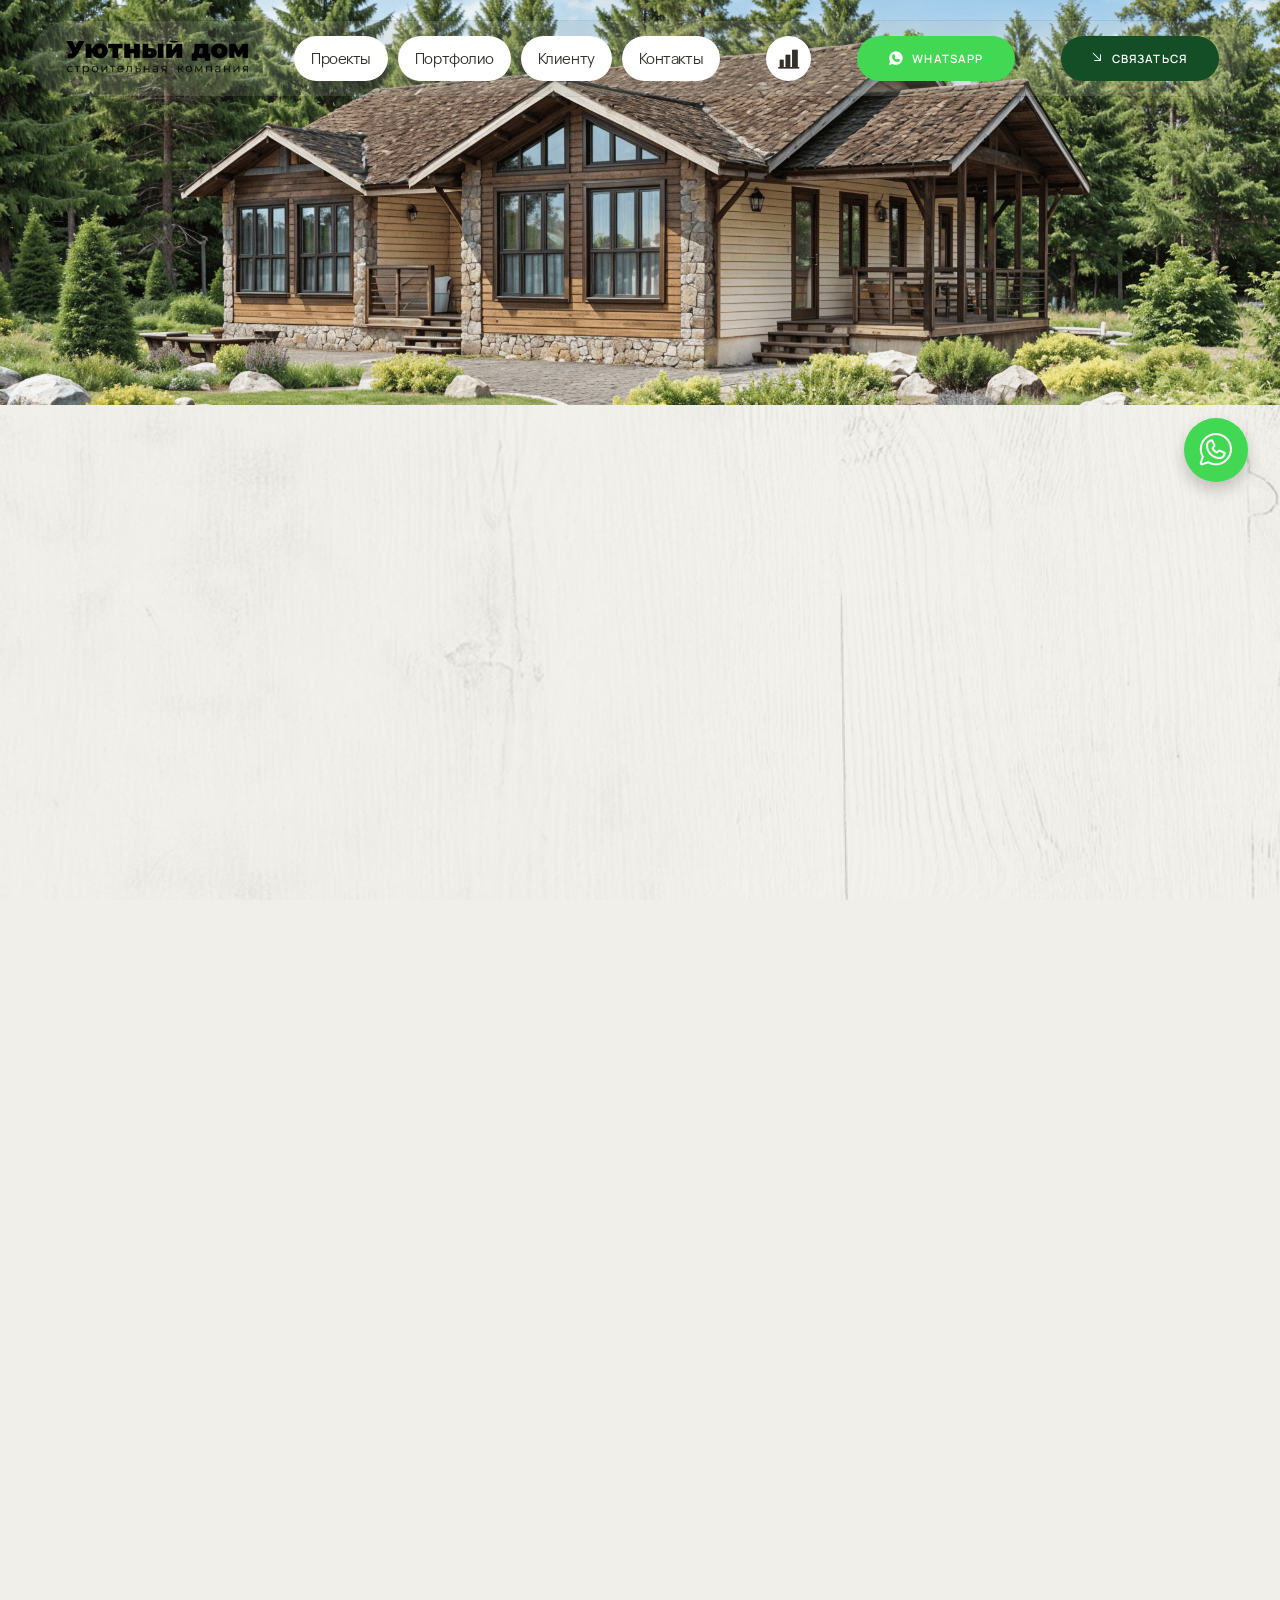
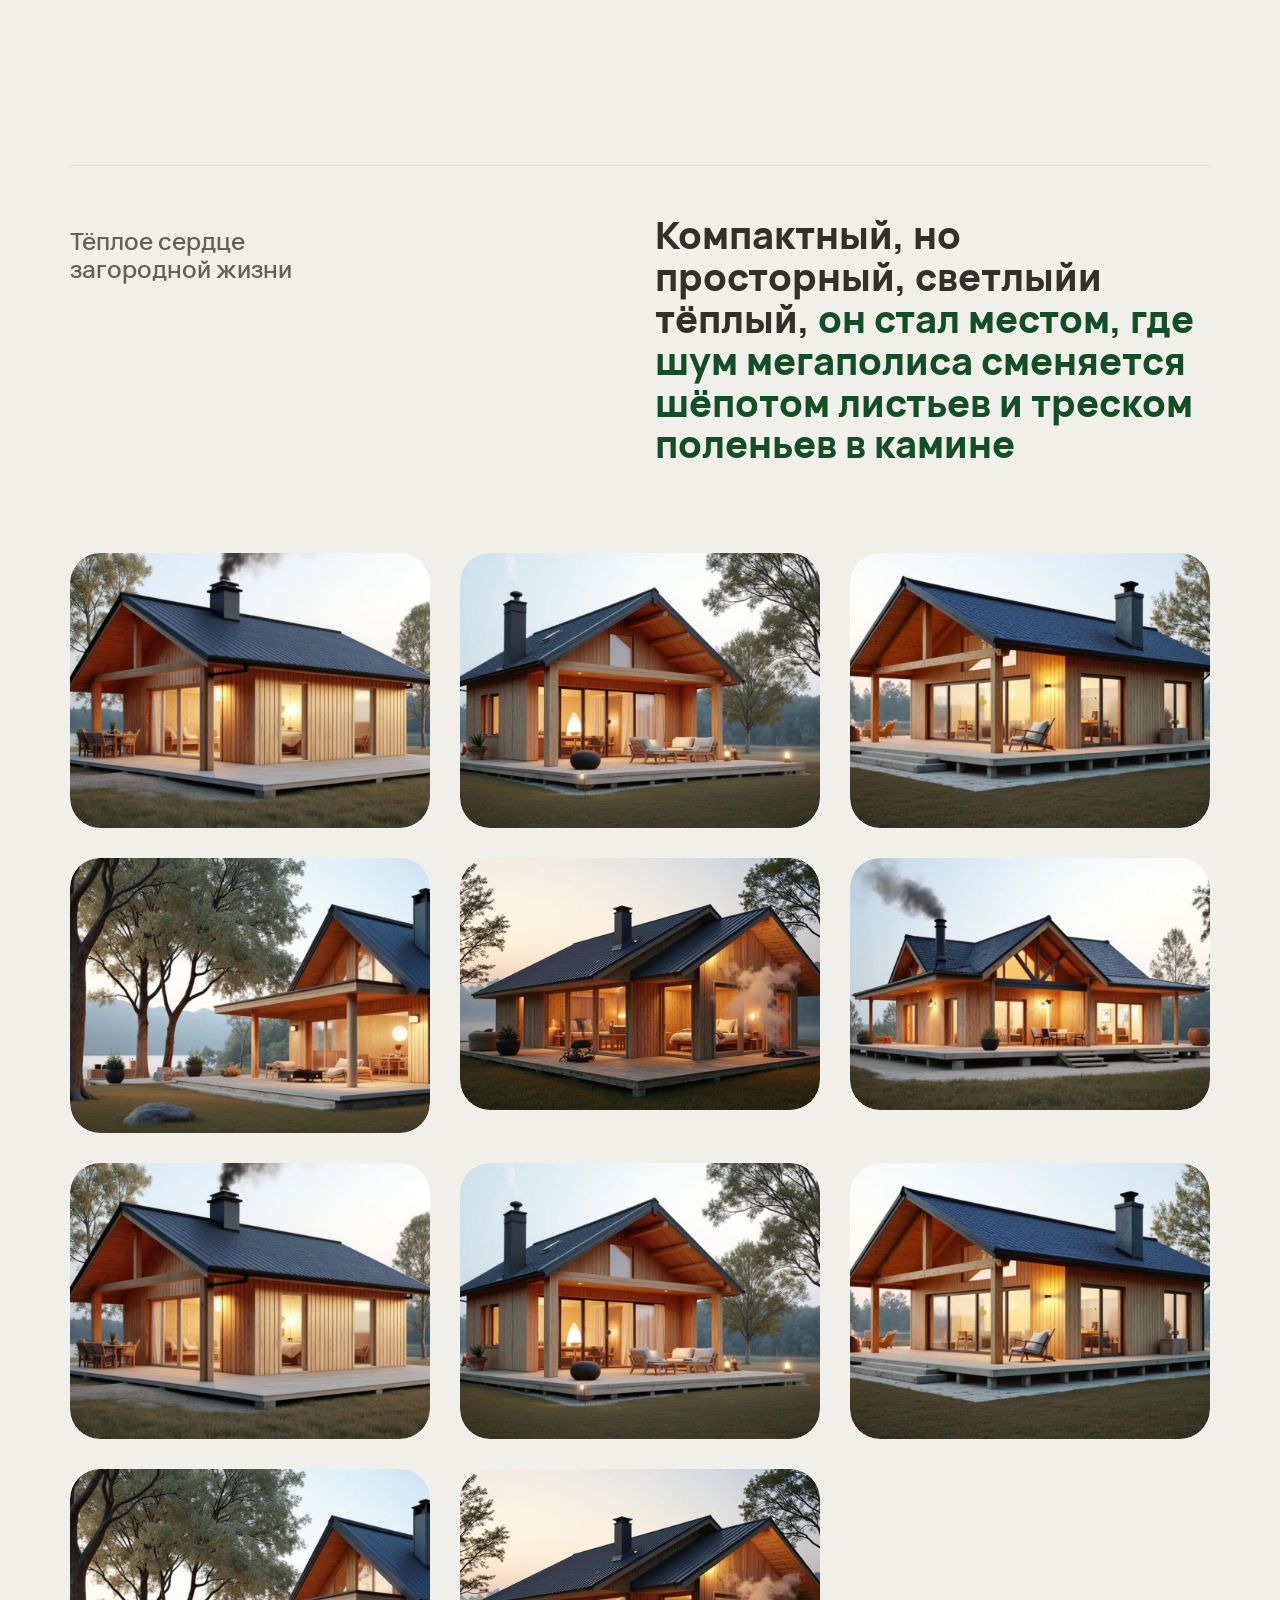
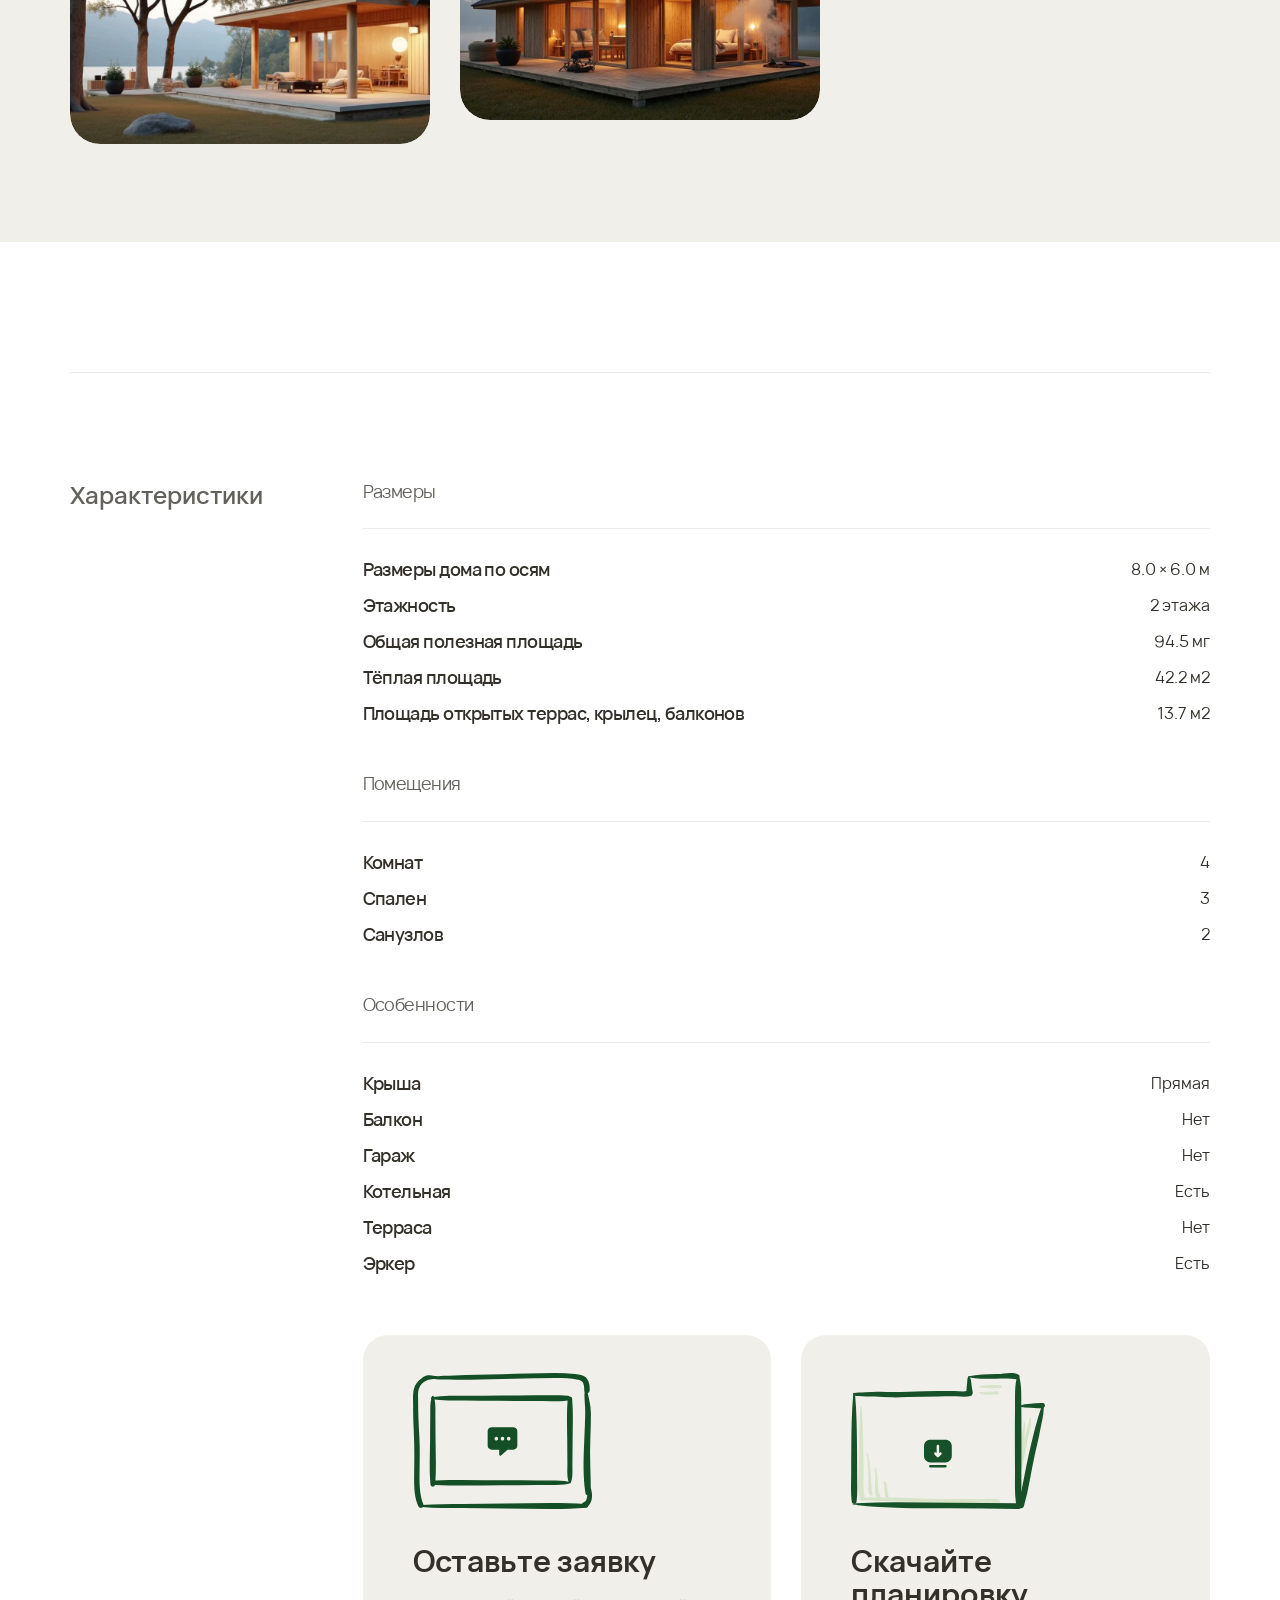
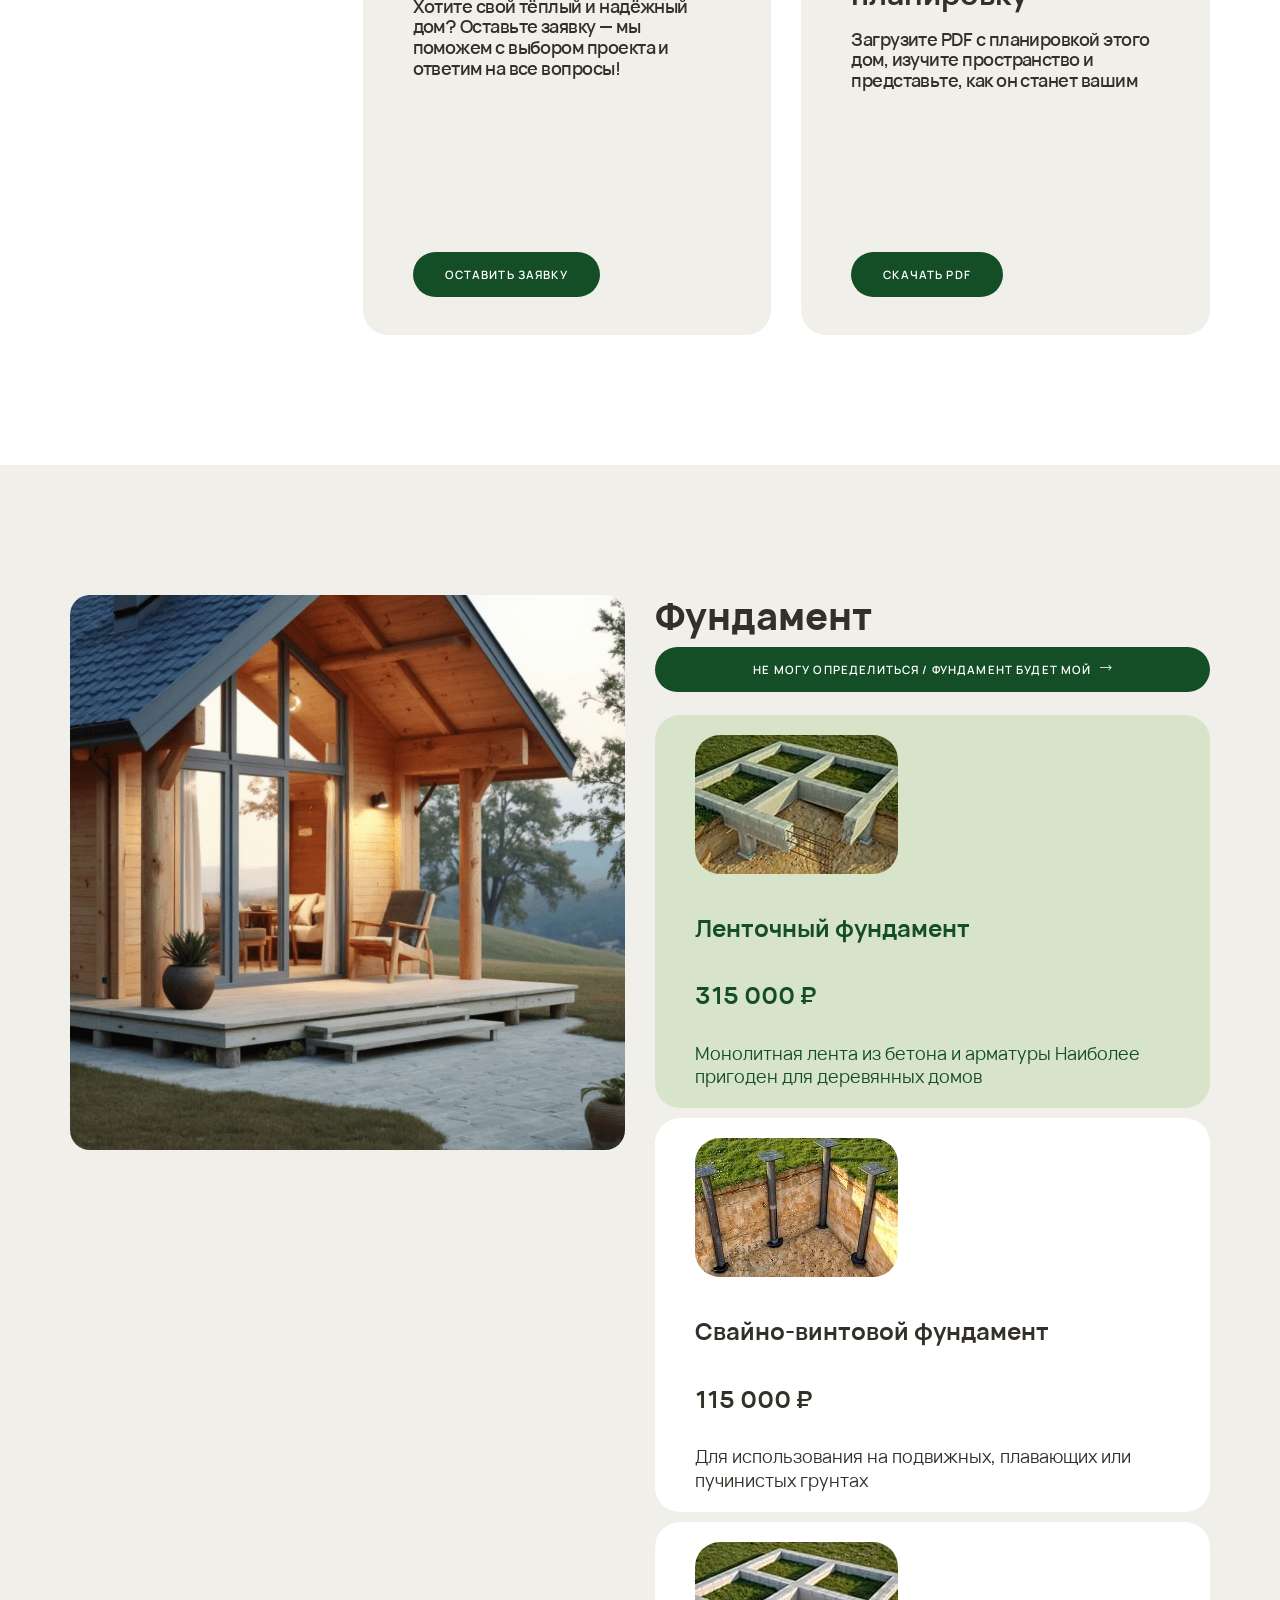
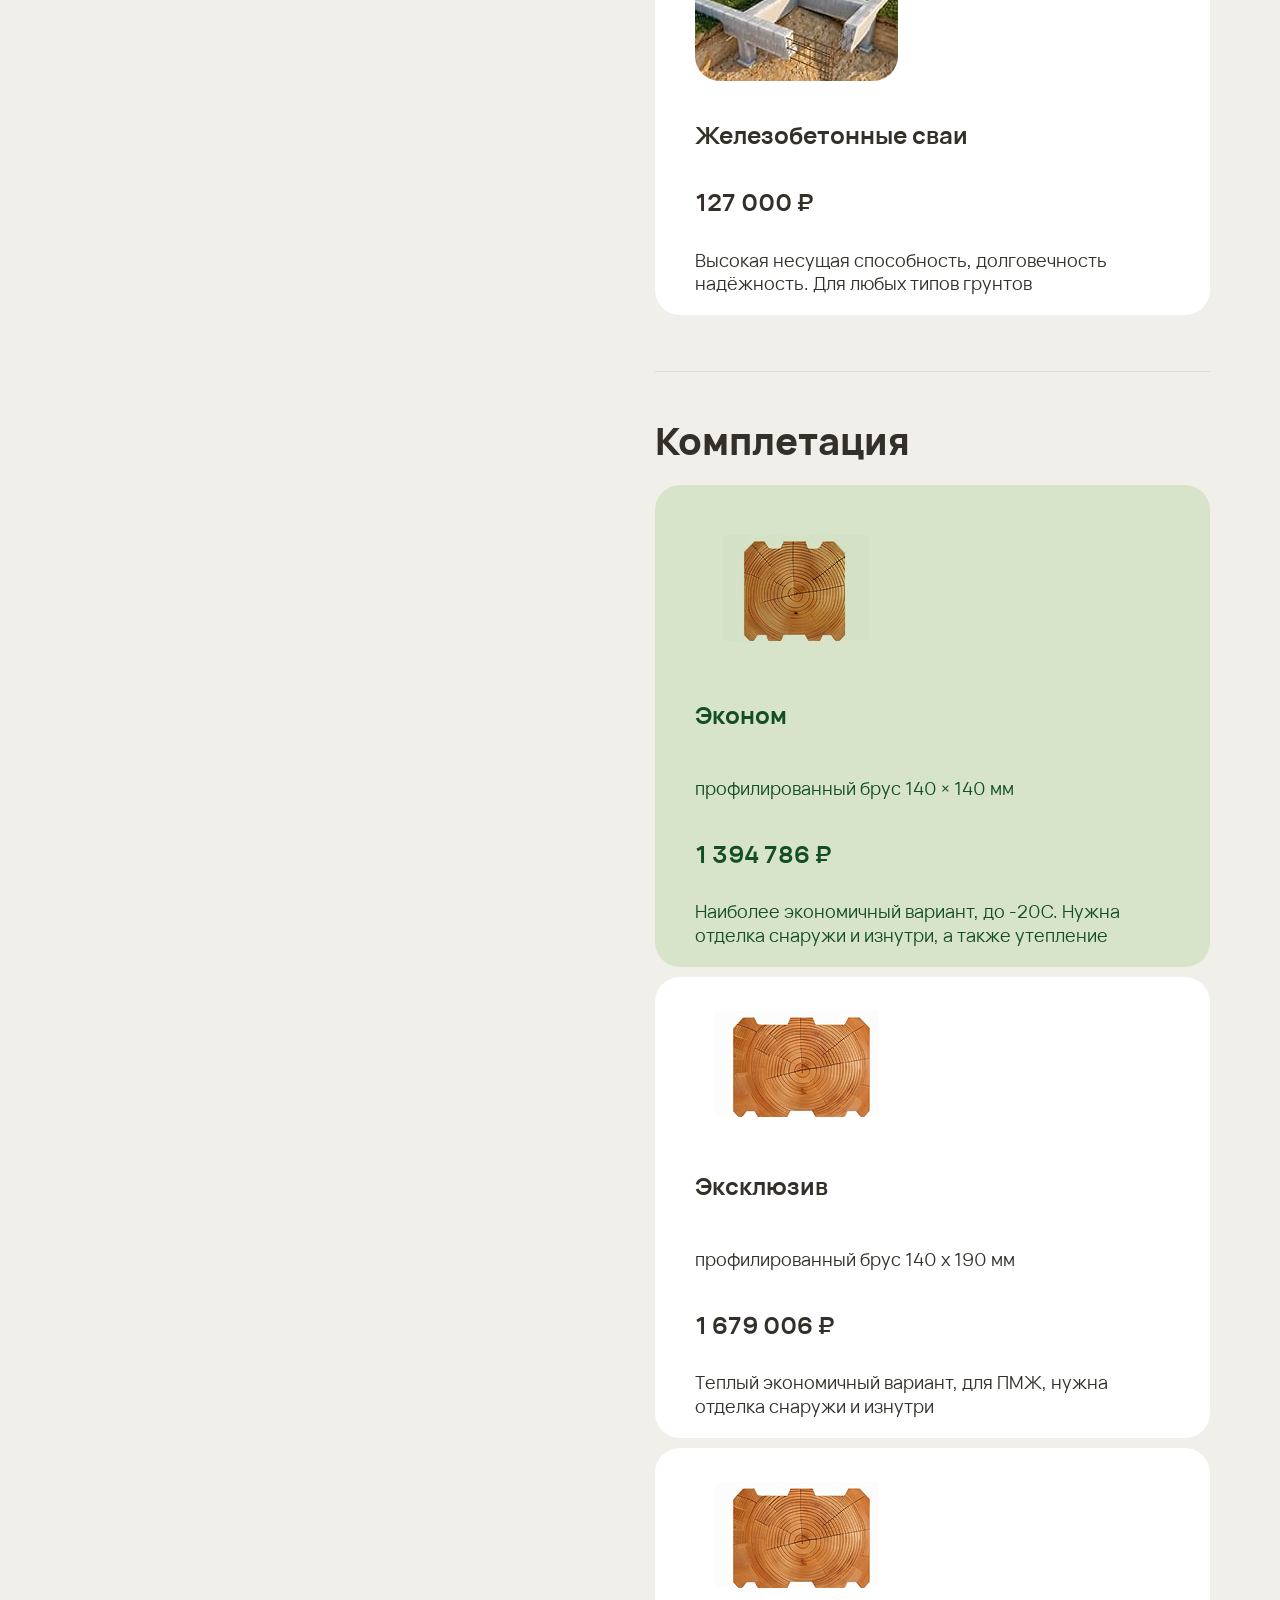
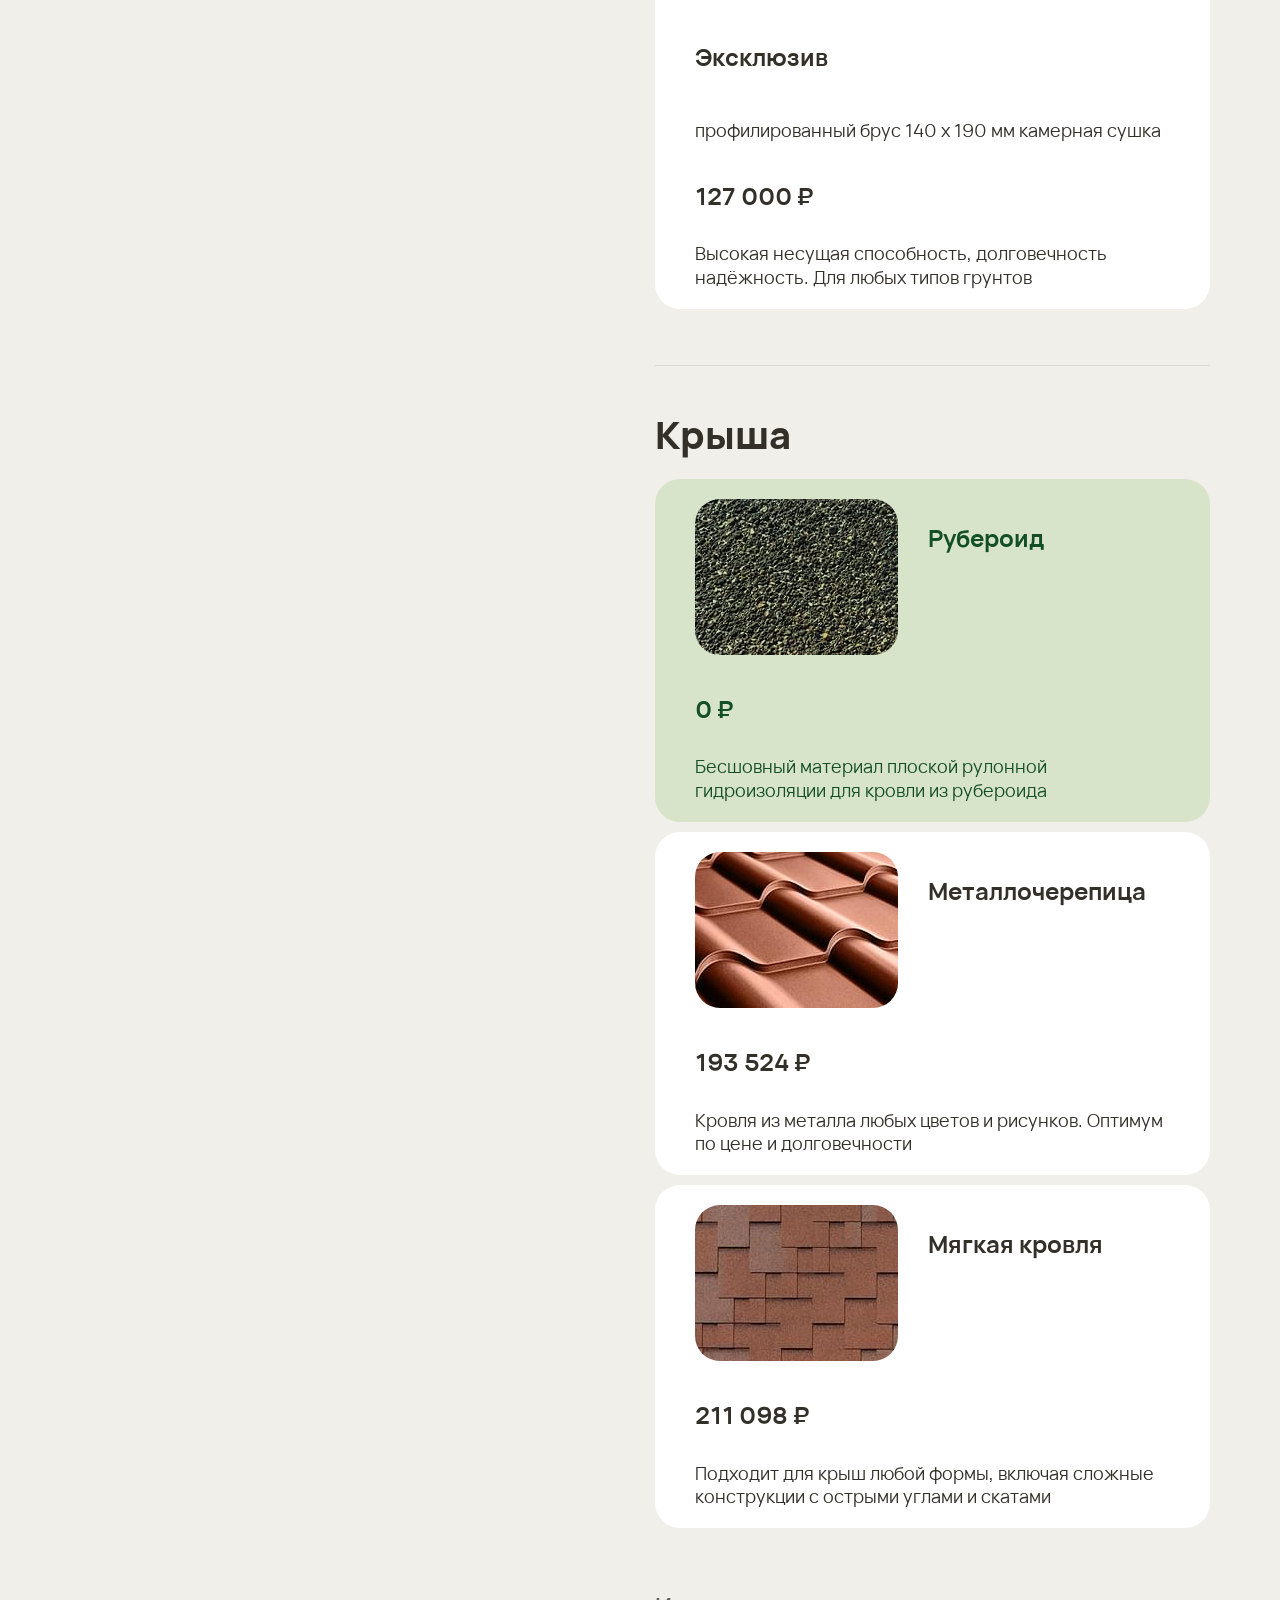
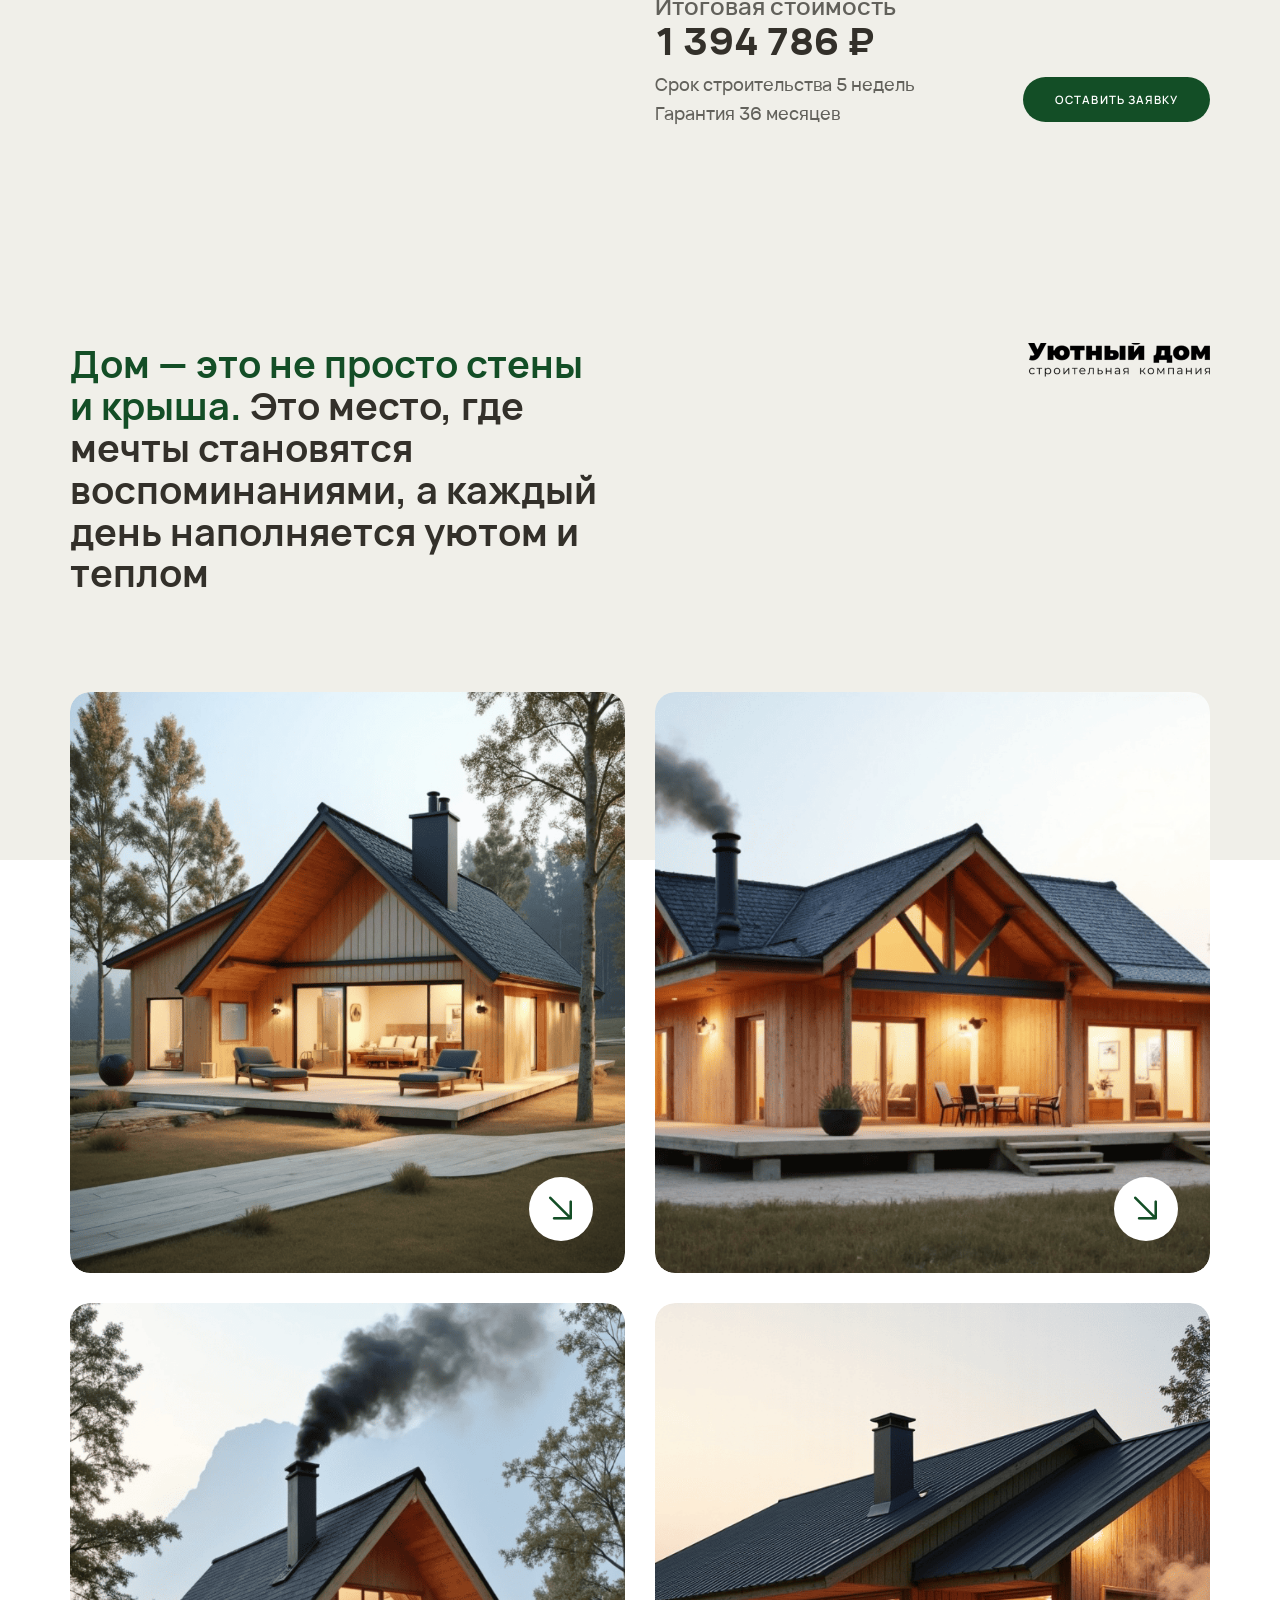
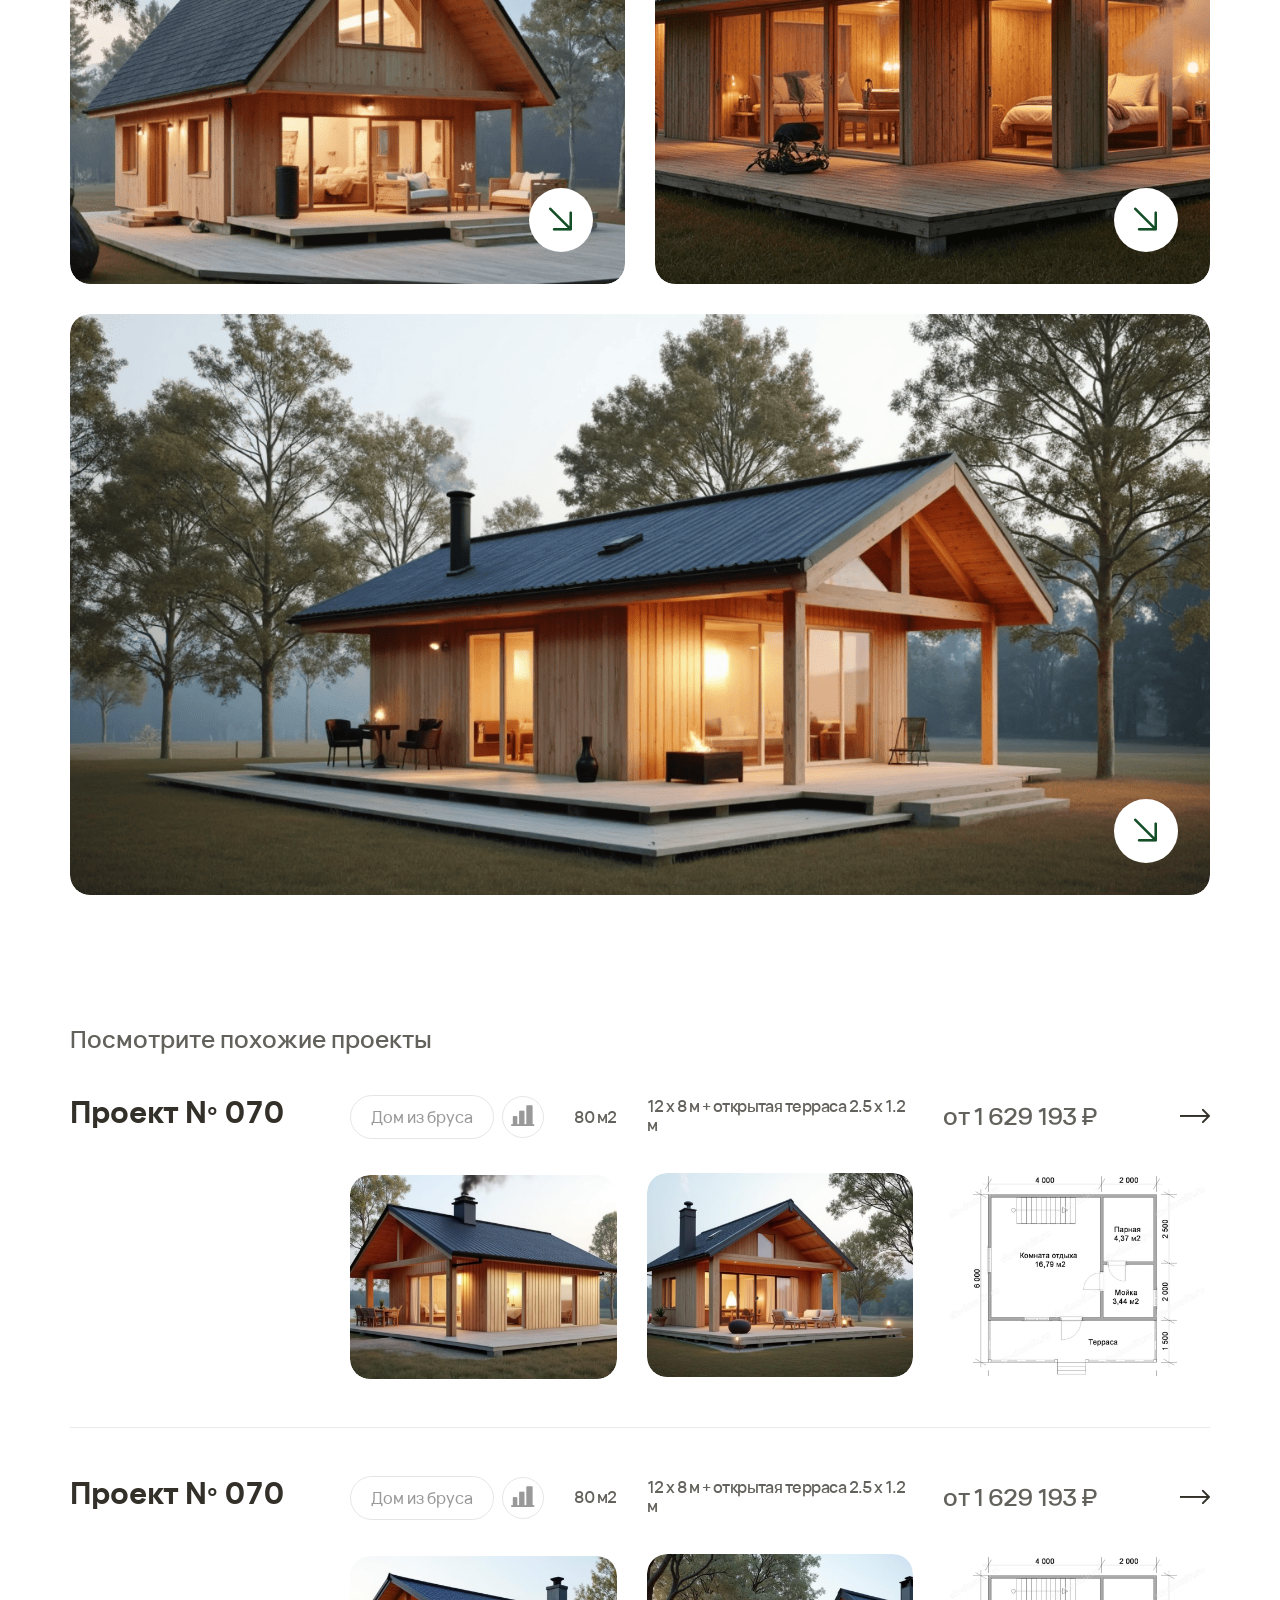
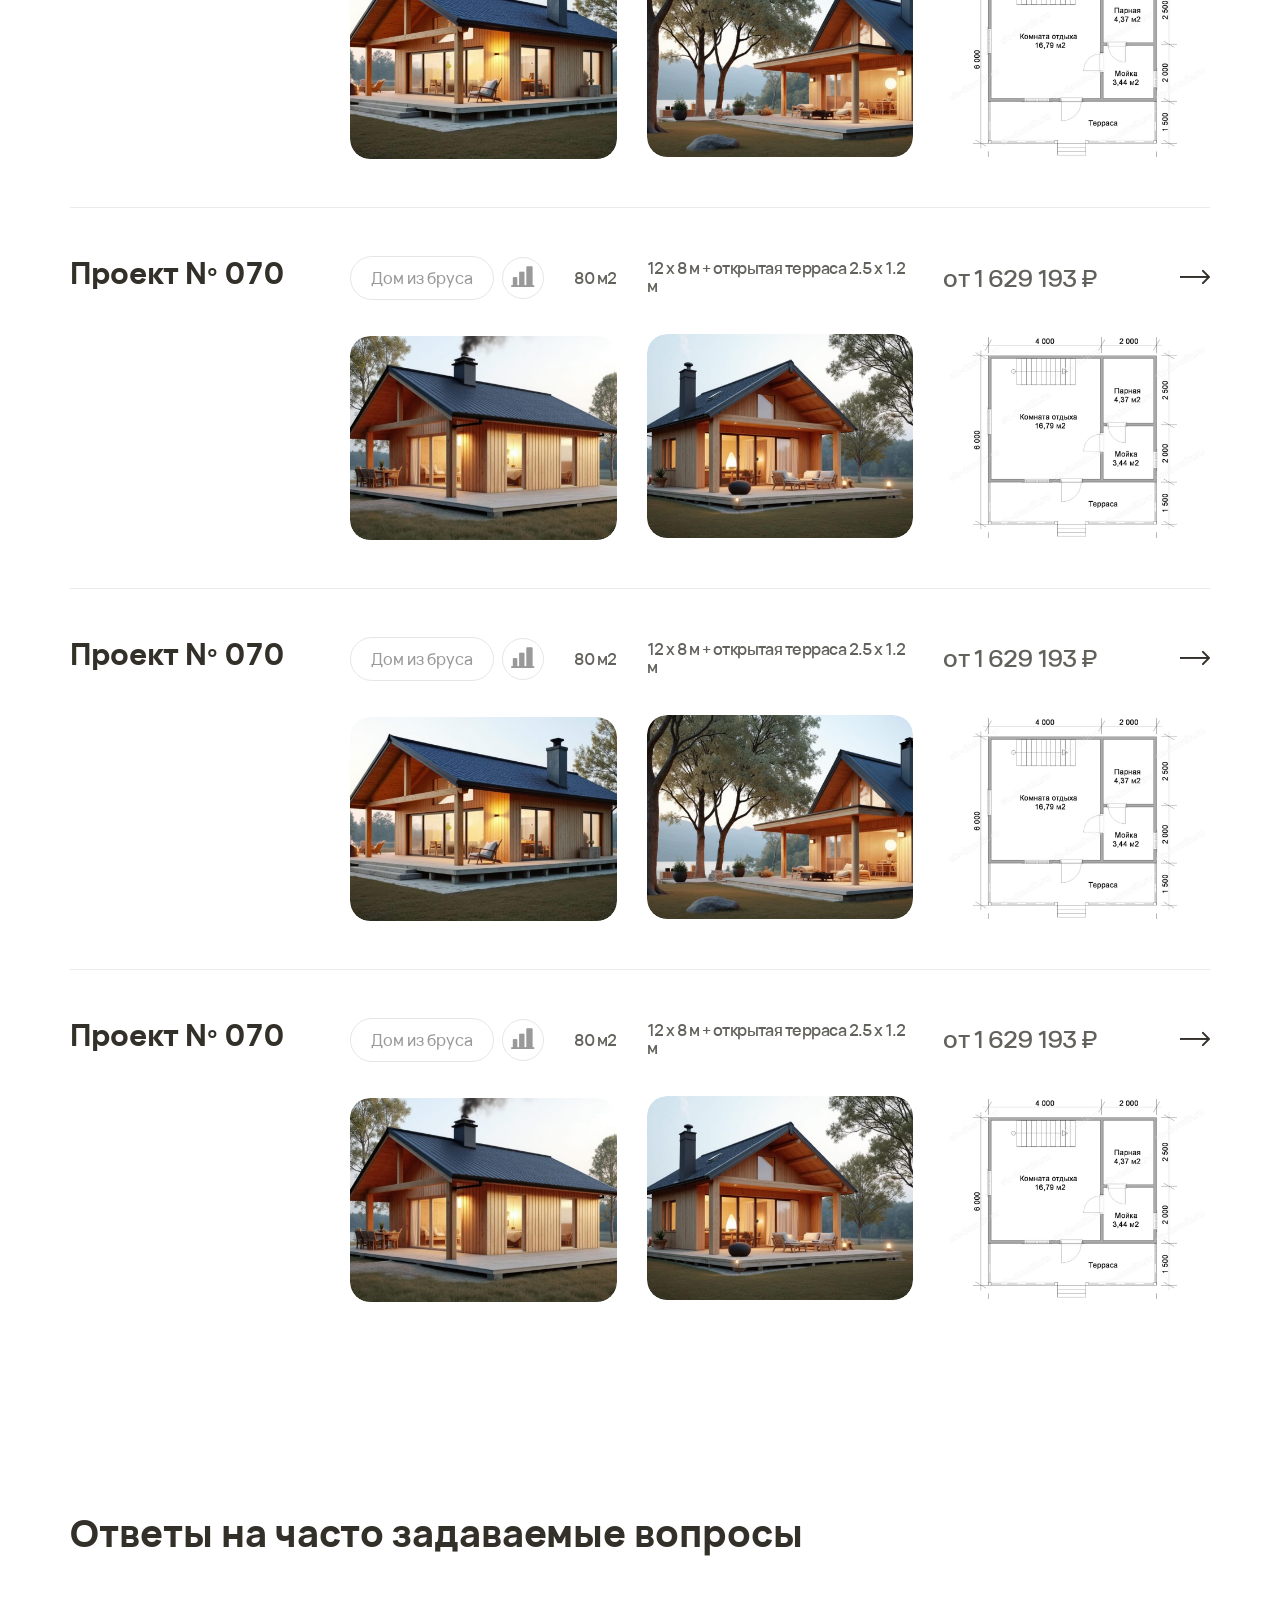
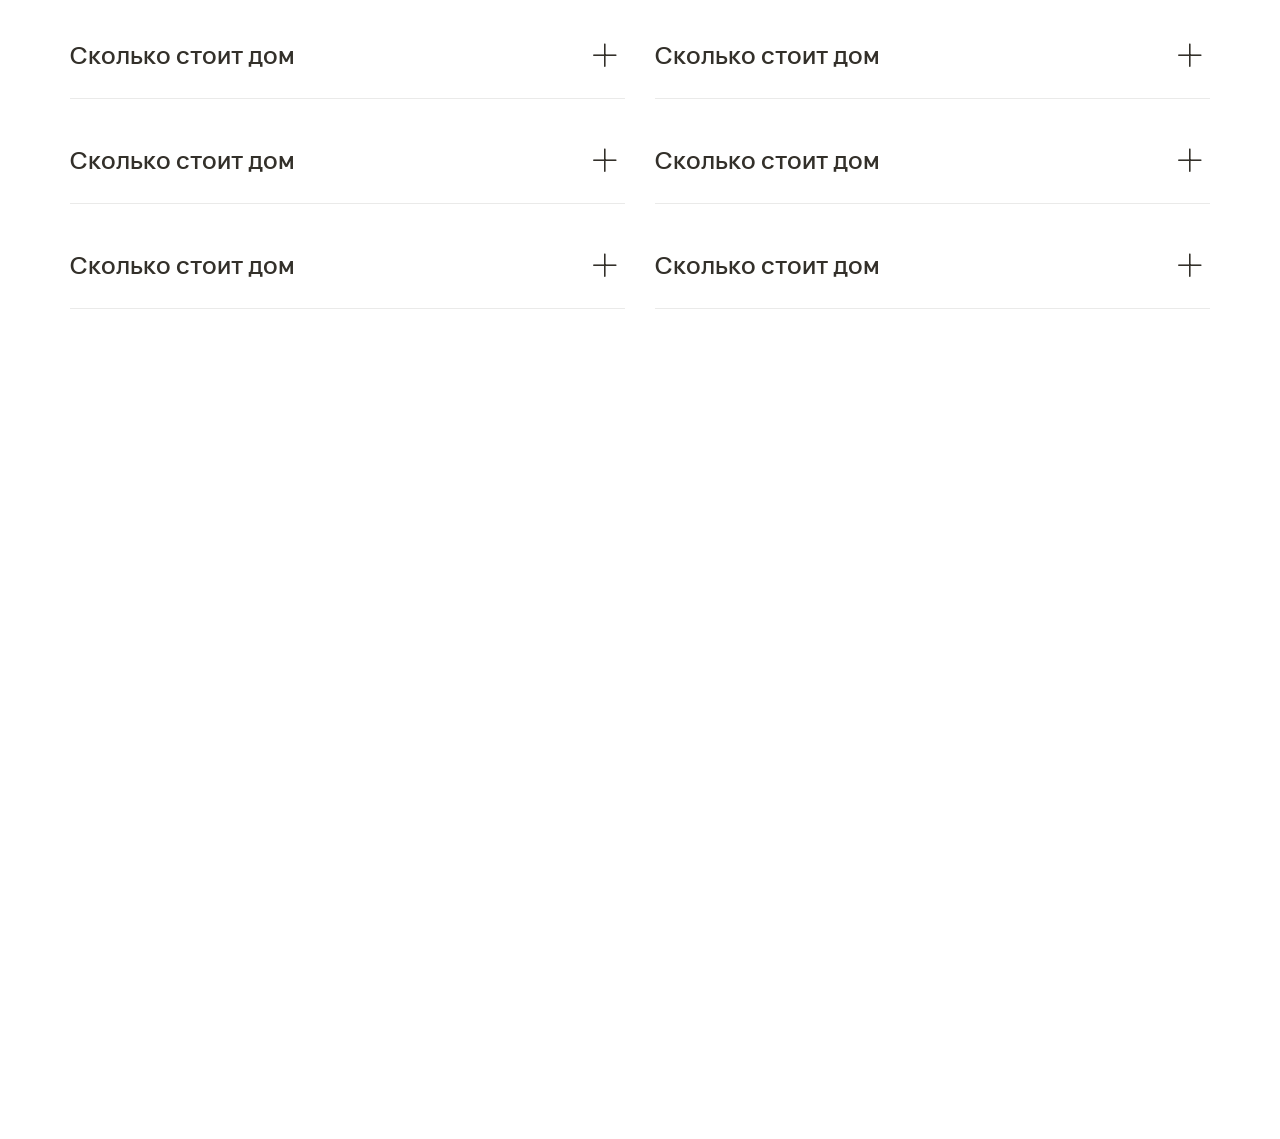
==== commit ec0221fe: "commit" ====
--- a/Uyutniy-dom/project.html
+++ b/Uyutniy-dom/project.html
@@ -1021,27 +1021,31 @@
                                 </nav>
                                 <nav class="footer__menu-block d-flex flex-column">
                                     <a href="" class="footer__menu-caption">Клиенту</a>
-                                    <ul class="footer__menu-list footer__menu-list--large">
+                                    <ul class="footer__menu-list d-flex flex-column align-self-start">
                                         <li class="footer__menu-item">
                                             <a href="" class="footer__menu-link" data-title="О компании"><span>О компании</span></a>
                                         </li>
                                         <li class="footer__menu-item">
+                                            <a href="" class="footer__menu-link" data-title="Новости"><span>Новости</span></a>
+                                        </li>
+                                        <li class="footer__menu-item">
+                                            <a href="" class="footer__menu-link" data-title="Способы оплаты"><span>Способы оплаты</span></a>
+                                        </li>
+                                        <li class="footer__menu-item">
+                                            <a href="" class="footer__menu-link" data-title="Типовые документы"><span>Типовые документы</span></a>
+                                        </li>
+                                    </ul>
+                                </nav>
+                                <nav class="footer__menu-block d-flex flex-column mt-auto">
+                                    <ul class="footer__menu-list d-flex flex-column align-self-start">
+                                        <li class="footer__menu-item">
                                             <a href="" class="footer__menu-link" data-title="Русское деревянное зодчество"><span>Русское деревянное зодчество</span></a>
                                         </li>
                                         <li class="footer__menu-item">
-                                            <a href="" class="footer__menu-link" data-title="Новости"><span>Новости</span></a>
-                                        </li>
-                                        <li class="footer__menu-item">
                                             <a href="" class="footer__menu-link" data-title="Технологии строительства"><span>Технологии строительства</span></a>
                                         </li>
                                         <li class="footer__menu-item">
-                                            <a href="" class="footer__menu-link" data-title="Способы оплаты"><span>Способы оплаты</span></a>
-                                        </li>
-                                        <li class="footer__menu-item">
                                             <a href="" class="footer__menu-link" data-title="Частые вопросы"><span>Частые вопросы</span></a>
-                                        </li>
-                                        <li class="footer__menu-item">
-                                            <a href="" class="footer__menu-link" data-title="Типовые документы"><span>Типовые документы</span></a>
                                         </li>
                                         <li class="footer__menu-item">
                                             <a href="" class="footer__menu-link" data-title="Контакты"><span>Контакты</span></a>
--- a/Uyutniy-dom/css/style.min.css
+++ b/Uyutniy-dom/css/style.min.css
@@ -1 +1 @@
-@charset "UTF-8";@font-face{font-family:icons;font-display:swap;src:url(../fonts/icons.woff2) format("woff2"),url(../fonts/icons.woff) format("woff");font-weight:400;font-style:normal}@font-face{font-family:Manrope;font-display:swap;src:url(../fonts/Manrope-Medium.woff2) format("woff2"),url(../fonts/Manrope-Medium.woff) format("woff");font-weight:500;font-style:normal}@font-face{font-family:Manrope;font-display:swap;src:url(../fonts/Manrope-Regular.woff2) format("woff2"),url(../fonts/Manrope-Regular.woff) format("woff");font-weight:400;font-style:normal}@font-face{font-family:VelaSans;font-display:swap;src:url(../fonts/VelaSans-Bold.woff2) format("woff2"),url(../fonts/VelaSans-Bold.woff) format("woff");font-weight:700;font-style:normal}@font-face{font-family:VelaSans;font-display:swap;src:url(../fonts/VelaSans-ExtraBold.woff2) format("woff2"),url(../fonts/VelaSans-ExtraBold.woff) format("woff");font-weight:800;font-style:normal}@font-face{font-family:Manrope;font-display:swap;src:url(../fonts/Manrope-SemiBold.woff2) format("woff2"),url(../fonts/Manrope-SemiBold.woff) format("woff");font-weight:600;font-style:normal}@font-face{font-family:VelaSans;font-display:swap;src:url(../fonts/VelaSans-Medium.woff2) format("woff2"),url(../fonts/VelaSans-Medium.woff) format("woff");font-weight:500;font-style:normal}@font-face{font-family:VelaSans;font-display:swap;src:url(../fonts/VelaSans-Regular.woff2) format("woff2"),url(../fonts/VelaSans-Regular.woff) format("woff");font-weight:400;font-style:normal}@font-face{font-family:VelaSans;font-display:swap;src:url(../fonts/VelaSans-SemiBold.woff2) format("woff2"),url(../fonts/VelaSans-SemiBold.woff) format("woff");font-weight:600;font-style:normal}.faq__item-btn::before,[class*=" icon-"]:before,[class^=icon-]:before{font-family:icons;font-style:normal;font-weight:400;font-variant:normal;text-transform:none;line-height:1;speak:never;-webkit-font-smoothing:antialiased;-moz-osx-font-smoothing:grayscale}[class*=" icon-"]:before,[class^=icon-]:before{display:block}.icon-arrow:before{content:"\e901"}.icon-calendar:before{content:"\e902"}.icon-compare:before{content:"\e903"}.icon-cross:before{content:"\e904"}.icon-edit:before{content:"\e905"}.faq__item-btn.active:before,.icon-minus:before{content:"\e906"}.icon-phone:before{content:"\e907"}.faq__item-btn:before,.icon-plus:before{content:"\e908"}.icon-refresh:before{content:"\e909"}.icon-right:before{content:"\e90a"}.icon-telegram:before{content:"\e90b"}.icon-time:before{content:"\e90c"}.icon-users:before{content:"\e90d"}.icon-vk:before{content:"\e90e"}.icon-whatsapp:before{content:"\e90f"}.icon-whatsapp-outline:before{content:"\e910"}.icon-youtube:before{content:"\e911"}body{font-family:VelaSans,sans-serif;color:#33302a;min-width:320px;line-height:normal}body.lock{overflow:hidden}body.scrolled-half .page::before{opacity:1}.wrapper{position:relative;width:100%;min-height:100%;display:-webkit-box;display:-ms-flexbox;display:flex;-webkit-box-orient:vertical;-webkit-box-direction:normal;-ms-flex-direction:column;flex-direction:column}.container,.container-fluid,.container-lg,.container-md,.container-sm,.container-xl,.container-xxl{padding-left:10px;padding-right:10px}.container{-webkit-box-sizing:border-box;box-sizing:border-box}.container-sm{-webkit-box-sizing:border-box;box-sizing:border-box}.container-md{-webkit-box-sizing:border-box;box-sizing:border-box}.container-lg{-webkit-box-sizing:border-box;box-sizing:border-box}.container-xl{-webkit-box-sizing:border-box;box-sizing:border-box}.container-xxl{-webkit-box-sizing:border-box;box-sizing:border-box;margin:0 auto}.row{--bs-gutter-y:30px;--bs-gutter-x:30px;margin-top:calc(var(--bs-gutter-y) * -1);margin-right:calc(var(--bs-gutter-x) * -.5);margin-left:calc(var(--bs-gutter-x) * -.5)}.row>*{padding-right:calc(var(--bs-gutter-x) * .5);padding-left:calc(var(--bs-gutter-x) * .5);margin-top:var(--bs-gutter-y)}.d-contents{display:contents!important}.title{font-weight:800;line-height:110%;font-size:28px}.title-xl{font-weight:800;line-height:110%;font-size:28px}.title-sm{line-height:110%;font-size:20px}.caption{color:#62615b;font-weight:600;line-height:115%;font-size:20px}.category{position:relative;color:#999;font-size:16px;font-weight:500;border-radius:100px;border:1px solid rgba(0,0,0,.1);padding:10px 20px;overflow:hidden;-webkit-transition:background-color .3s ease;-o-transition:background-color .3s ease;transition:background-color .3s ease}.category span{-webkit-transition:-webkit-transform .15s ease;transition:-webkit-transform .15s ease;-o-transition:transform .15s ease;transition:transform .15s ease;transition:transform .15s ease,-webkit-transform .15s ease;display:inline-block}.category::before{content:attr(data-title);position:absolute;top:0;left:0;width:100%;height:100%;text-align:center;padding:10px 20px;-webkit-transition:-webkit-transform .15s ease;transition:-webkit-transform .15s ease;-o-transition:transform .15s ease;transition:transform .15s ease;transition:transform .15s ease,-webkit-transform .15s ease;-webkit-transform:translateY(150%);-ms-transform:translateY(150%);transform:translateY(150%)}.color-accent{color:#134e26}.font-weight-semibold{font-weight:600}.font-weight-medium{font-weight:500}.font-weight-extrabold{font-weight:800}.rounded-md{border-radius:25px!important}.rounded-sm{border-radius:20px!important}.bg-light{background:#efe9e5!important}.whatsapp-btn{width:48px;height:48px;font-size:24px;position:fixed;z-index:5;background:#43d854;color:#fff;display:-webkit-box;display:-ms-flexbox;display:flex;-webkit-box-pack:center;-ms-flex-pack:center;justify-content:center;-webkit-box-align:center;-ms-flex-align:center;align-items:center;border-radius:50%;-webkit-box-shadow:0 8px 15px rgba(0,0,0,.2);box-shadow:0 8px 15px rgba(0,0,0,.2);-webkit-animation:pulse 2s infinite;animation:pulse 2s infinite;-webkit-transition:-webkit-transform .3s ease;transition:-webkit-transform .3s ease;-o-transition:transform .3s ease;transition:transform .3s ease;transition:transform .3s ease,-webkit-transform .3s ease;bottom:16px;right:16px}.whatsapp-btn:hover{-webkit-transform:scale(1.1) translateY(-50%);-ms-transform:scale(1.1) translateY(-50%);transform:scale(1.1) translateY(-50%);color:#fff}@-webkit-keyframes pulse{0%{-webkit-box-shadow:0 0 0 0 rgba(37,211,102,.5);box-shadow:0 0 0 0 rgba(37,211,102,.5)}70%{-webkit-box-shadow:0 0 0 15px rgba(37,211,102,0);box-shadow:0 0 0 15px rgba(37,211,102,0)}100%{-webkit-box-shadow:0 0 0 0 rgba(37,211,102,0);box-shadow:0 0 0 0 rgba(37,211,102,0)}}@keyframes pulse{0%{-webkit-box-shadow:0 0 0 0 rgba(37,211,102,.5);box-shadow:0 0 0 0 rgba(37,211,102,.5)}70%{-webkit-box-shadow:0 0 0 15px rgba(37,211,102,0);box-shadow:0 0 0 15px rgba(37,211,102,0)}100%{-webkit-box-shadow:0 0 0 0 rgba(37,211,102,0);box-shadow:0 0 0 0 rgba(37,211,102,0)}}.navigation{padding:20px 0}.navigation__list-item{display:-webkit-box;display:-ms-flexbox;display:flex;-webkit-box-align:center;-ms-flex-align:center;align-items:center;color:#715235;font-size:13px;line-height:32px;letter-spacing:-.39px;gap:4px}.navigation__list-item:not(:first-child)::before{content:"—"}.navigation__list-link{-webkit-transition:color .3s ease;-o-transition:color .3s ease;transition:color .3s ease}.navigation__list-link::before{font-size:24px}.slick-arrow{position:static;vertical-align:middle;font-size:0;background:#c58d30;color:#fff;display:-webkit-inline-box;display:-ms-inline-flexbox;display:inline-flex;-webkit-box-pack:center;-ms-flex-pack:center;justify-content:center;-webkit-box-align:center;-ms-flex-align:center;align-items:center;-webkit-transition:background-color .3s ease,border-color .3s ease,color .3s ease,opacity .3s ease,visibility .3s ease;-o-transition:background-color .3s ease,border-color .3s ease,color .3s ease,opacity .3s ease,visibility .3s ease;transition:background-color .3s ease,border-color .3s ease,color .3s ease,opacity .3s ease,visibility .3s ease;z-index:2;width:35px;height:35px;border-radius:4px;font-size:0;position:absolute;top:50%;-webkit-transform:translateY(-50%);-ms-transform:translateY(-50%);transform:translateY(-50%)}.slick-arrow::before{font-size:18px}.slick-arrow.slick-disabled{opacity:.6;pointer-events:none}.slick-arrow.slick-next{right:0}.slick-arrow.slick-prev{left:0}.hidden{position:absolute;width:1px;height:1px;margin:-1px;border:0;padding:0;white-space:nowrap;-webkit-clip-path:inset(100%);clip-path:inset(100%);clip:rect(0 0 0 0);overflow:hidden}.cover-image{width:100%;height:100%;-o-object-fit:cover;object-fit:cover}.fancybox-bg{background:rgba(19,78,38,.9)}.fancybox__content{color:inherit;background:0 0;padding:0}.fancybox__content :focus:not(.carousel__button.is-close){outline:0}.fancybox-slide--html .fancybox-close-small{width:54px;height:54px;border-radius:1000px;border:1px solid rgba(255,244,244,.1);background:rgba(255,255,255,.1);backdrop-filter:blur(50px);-webkit-backdrop-filter:blur(50px);color:#fff;top:20px;right:20px;-webkit-transition:background-color .3s ease,border-color .3s ease,color .3s ease;-o-transition:background-color .3s ease,border-color .3s ease,color .3s ease;transition:background-color .3s ease,border-color .3s ease,color .3s ease}.popup{display:none;width:100%;max-width:560px;border-radius:20px;padding:0}.popup.popup-lg{max-width:662px}.popup__caption{height:280px}.popup__body{padding:35px 15px}.popup__bid{margin-top:24px;border-radius:27px;border:1px solid rgba(51,48,42,.1);background:rgba(240,239,233,.1);backdrop-filter:blur(250px);-webkit-backdrop-filter:blur(250px);padding:19px 30px;font-size:13px;font-weight:500;margin-bottom:8px}.popup__bid-caption{color:#62615b;margin-bottom:11px}.popup__tabs{margin-top:20px;gap:8px}.popup__tab-btn{color:#134e26;font-size:15px;font-weight:600;letter-spacing:-.45px;padding:17px;-webkit-box-flex:1;-ms-flex:1 1 auto;flex:1 1 auto;border-radius:100px;background:#f0efe9;color:#33302a;text-align:center;-webkit-transition:background-color .3s ease,color .3s ease;-o-transition:background-color .3s ease,color .3s ease;transition:background-color .3s ease,color .3s ease}.popup__tab-btn.active{background:#d8e4c9;color:#134e26}.popup__tabs-blocks{margin-top:30px}.popup__tabs-block{display:none}.popup__tabs-block.active{display:block}.form{gap:10px}.form-control{border-radius:1000px;border:1px solid rgba(51,48,42,.1);background:#fff;color:#33302a;height:auto;font-size:13px;font-weight:500;width:100%;-o-text-overflow:ellipsis;text-overflow:ellipsis;padding:18px 30px 18px;min-height:54px;padding:19px 30px 19px}.form-control:is(textarea){height:108px!important;resize:none;border-radius:20px}.form-control::-webkit-input-placeholder{opacity:1;color:#62615b}.form-control::-moz-placeholder{opacity:1;color:#62615b}.form-control:-ms-input-placeholder{opacity:1;color:#62615b}.form-control::-ms-input-placeholder{opacity:1;color:#62615b}.form-control::placeholder{opacity:1;color:#62615b}.form-control:focus{outline:0;color:inherit;border-color:inherit;background:#fff;-webkit-box-shadow:none;box-shadow:none;border-color:#134e26}.form-control._error{background:#ffdbdb;border-color:#ffdbdb}.form-control[name=time]{padding-right:40px!important}.form-control[name=time]::-webkit-calendar-picker-indicator{background:0 0}.form__caption{margin-top:10px}.form__body{margin-top:34px;max-width:650px}.form__body .row{--bs-gutter-x:10px;--bs-gutter-y:19px}.form__field{display:block;position:relative}.form__field::before{position:absolute;top:20px;font-size:18px;right:20px;color:#134e26;pointer-events:none}.form__field[class*=icon] .form-control{padding-right:60px}.form__privacy{margin-top:13px;max-width:300px;margin-left:auto;margin-right:auto;text-align:center;color:#62615b;font-size:12px;font-weight:600}.form__privacy a{color:#134e26}.form__hint{color:#62615b;font-size:12px;font-weight:600}.btn{position:relative;z-index:1;-webkit-transition:all .3s ease;-o-transition:all .3s ease;transition:all .3s ease;display:-webkit-box;display:-ms-flexbox;display:flex;text-align:center;-webkit-box-pack:center;-ms-flex-pack:center;justify-content:center;-webkit-box-align:center;-ms-flex-align:center;align-items:center;width:-webkit-fit-content;width:-moz-fit-content;width:fit-content;border-radius:100px;border:0;gap:8px;font-family:Manrope;font-size:11.479px;font-weight:600;letter-spacing:1.148px;text-transform:uppercase;min-height:45px;padding:14px 32px}.btn::before{color:currentColor;font-size:.75em}.btn .icon-arrow{font-size:.75em}.btn.icon-whatsapp::before{font-size:1.25em}.btn.btn-primary{background:#134e26;color:#fff}.btn.btn-primary:hover{background:#092512}.btn.btn-primary:focus{-webkit-box-shadow:0 0 0 .2rem rgba(19,78,38,.5);box-shadow:0 0 0 .2rem rgba(19,78,38,.5)}.btn.btn-primary:not(:disabled):not(.disabled):active{background-color:#041008;border-color:#041008}.btn.btn-primary-outline{border:1px solid #134e26;background:0 0;color:#134e26}.btn.btn-primary-outline:hover{background:#134e26;color:#fff}.btn.btn-primary-outline:focus{-webkit-box-shadow:0 0 0 .2rem rgba(19,78,38,.5);box-shadow:0 0 0 .2rem rgba(19,78,38,.5)}.btn.btn-primary-outline:not(:disabled):not(.disabled):active{background-color:#092512;border-color:#092512;color:#fff}.btn.btn-green{background:#43d854;color:#fff}.btn.btn-green:hover{background:#28c039}.btn.btn-green:focus{-webkit-box-shadow:0 0 0 .2rem rgba(67,216,84,.5);box-shadow:0 0 0 .2rem rgba(67,216,84,.5)}.btn.btn-green:not(:disabled):not(.disabled):active{background-color:#23ab33;border-color:#23ab33}.btn.btn-secondary{background:#d8e4c9;color:#134e26}.btn.btn-secondary:hover{background:#bfd3a7}.btn.btn-secondary:focus{-webkit-box-shadow:0 0 0 .2rem rgba(216,228,201,.5);box-shadow:0 0 0 .2rem rgba(216,228,201,.5)}.btn.btn-secondary:not(:disabled):not(.disabled):active{background-color:#b3cb96;border-color:#b3cb96}.checkbox__input:checked+.checkbox__btn{background:#33302a;color:#fff;margin-right:50px}.checkbox__input:checked+.checkbox__btn::before{position:absolute;z-index:1;top:0;left:100%;width:50px;height:50px;font-size:14px;border-radius:50%;background:#33302a;color:#fff;-ms-flex-negative:0;flex-shrink:0;display:-webkit-box;display:-ms-flexbox;display:flex;-webkit-box-pack:center;-ms-flex-pack:center;justify-content:center;-webkit-box-align:center;-ms-flex-align:center;align-items:center;-webkit-transition:background-color .3s ease 0s,color .3s ease 0s,left .3s ease,-webkit-transform .3s ease;transition:background-color .3s ease 0s,color .3s ease 0s,left .3s ease,-webkit-transform .3s ease;-o-transition:background-color .3s ease 0s,color .3s ease 0s,transform .3s ease,left .3s ease;transition:background-color .3s ease 0s,color .3s ease 0s,transform .3s ease,left .3s ease;transition:background-color .3s ease 0s,color .3s ease 0s,transform .3s ease,left .3s ease,-webkit-transform .3s ease}.checkbox__btn{position:relative;padding:16px 30px;border-radius:100px;background:#efe9e5;display:block;color:#121212;text-align:center;font-weight:500;line-height:100%;cursor:pointer;-webkit-transition:background-color .3s ease,color .3s ease;-o-transition:background-color .3s ease,color .3s ease;transition:background-color .3s ease,color .3s ease}.header{position:fixed;top:0;left:0;width:100%;z-index:6;padding:15px 0 0}.header .container-xxl{max-width:100%}.header__body{position:relative;border-radius:100px;border:1px solid rgba(51,48,42,.1);-webkit-transition:max-width .2s ease,background-color .2s ease!important;-o-transition:max-width .2s ease,background-color .2s ease!important;transition:max-width .2s ease,background-color .2s ease!important;gap:10px;padding:10px 20px;max-width:100%;margin:0 auto}.header__body::before{content:"";position:absolute;top:0;left:0;width:100%;height:100%;border-radius:100px;backdrop-filter:blur(250px);-webkit-backdrop-filter:blur(250px);background:rgba(240,239,233,.1);z-index:-1}.header__logo{-webkit-user-select:none;-moz-user-select:none;-ms-user-select:none;user-select:none;-webkit-transition:-webkit-filter .2s ease;transition:-webkit-filter .2s ease;-o-transition:filter .2s ease;transition:filter .2s ease;transition:filter .2s ease,-webkit-filter .2s ease;max-width:100px}.header__menu{-webkit-transition:width .2s ease,padding .2s,height .2s ease!important;-o-transition:width .2s ease,padding .2s,height .2s ease!important;transition:width .2s ease,padding .2s,height .2s ease!important}.header__compare{background:#fff;display:-webkit-box;display:-ms-flexbox;display:flex;-webkit-box-pack:center;-ms-flex-pack:center;justify-content:center;-webkit-box-align:center;-ms-flex-align:center;align-items:center;border-radius:50%;-ms-flex-negative:0;flex-shrink:0;-webkit-transition:width .2s ease,padding .2s,height .2s ease,background-color .3s ease,color .3s ease!important;-o-transition:width .2s ease,padding .2s,height .2s ease,background-color .3s ease,color .3s ease!important;transition:width .2s ease,padding .2s,height .2s ease,background-color .3s ease,color .3s ease!important;height:25px;width:25px;font-size:12px}.header__btn.icon-whatsapp{-webkit-transition:width .2s ease,padding .2s ease,height .2s ease,background-color .3s ease,color .3s ease!important;-o-transition:width .2s ease,padding .2s ease,height .2s ease,background-color .3s ease,color .3s ease!important;transition:width .2s ease,padding .2s ease,height .2s ease,background-color .3s ease,color .3s ease!important}.menu__list{gap:10px}.menu__link{position:relative;color:#33302a;font-size:15px;letter-spacing:-.45px;background:#fff;border-radius:100px;-webkit-transition:color .3s ease,background-color .3s ease;-o-transition:color .3s ease,background-color .3s ease;transition:color .3s ease,background-color .3s ease;display:block;padding:8px 12px;overflow:hidden;width:-webkit-fit-content;width:-moz-fit-content;width:fit-content;margin-left:auto;-webkit-transition:background-color .3s ease;-o-transition:background-color .3s ease;transition:background-color .3s ease}.menu__link span{-webkit-transition:-webkit-transform .2s ease;transition:-webkit-transform .2s ease;-o-transition:transform .2s ease;transition:transform .2s ease;transition:transform .2s ease,-webkit-transform .2s ease;display:inline-block}.menu__link::before{content:attr(data-title);position:absolute;top:0;left:0;width:100%;height:100%;text-align:center;-webkit-transition:-webkit-transform .2s ease;transition:-webkit-transform .2s ease;-o-transition:transform .2s ease;transition:transform .2s ease;transition:transform .2s ease,-webkit-transform .2s ease;-webkit-transform:translateY(200%);-ms-transform:translateY(200%);transform:translateY(200%);padding:8px 12px}.menu__link.active{background:#f2f2f2}.menu__link.active span{-webkit-transform:translateY(-200%);-ms-transform:translateY(-200%);transform:translateY(-200%)}.menu__link.active::before{-webkit-transform:none;-ms-transform:none;transform:none}.submenu{display:none;gap:16px;-ms-flex-wrap:wrap;flex-wrap:wrap;-webkit-box-pack:end;-ms-flex-pack:end;justify-content:flex-end;margin-top:16px}.submenu.active{display:-webkit-box;display:-ms-flexbox;display:flex}.submenu__link{position:relative;color:#33302a;font-size:15px;letter-spacing:-.45px;background:#fff;border-radius:100px;-webkit-transition:color .3s ease,background-color .3s ease;-o-transition:color .3s ease,background-color .3s ease;transition:color .3s ease,background-color .3s ease;display:block;padding:8px 12px;overflow:hidden;-webkit-transition:background-color .3s ease;-o-transition:background-color .3s ease;transition:background-color .3s ease;border:1px solid rgba(0,0,0,.1)}.submenu__link span{-webkit-transition:-webkit-transform .2s ease;transition:-webkit-transform .2s ease;-o-transition:transform .2s ease;transition:transform .2s ease;transition:transform .2s ease,-webkit-transform .2s ease;display:inline-block}.submenu__link::before{content:attr(data-title);position:absolute;top:0;left:0;width:100%;height:100%;text-align:center;-webkit-transition:-webkit-transform .2s ease;transition:-webkit-transform .2s ease;-o-transition:transform .2s ease;transition:transform .2s ease;transition:transform .2s ease,-webkit-transform .2s ease;-webkit-transform:translateY(200%);-ms-transform:translateY(200%);transform:translateY(200%);padding:8px 12px}.icon-menu{-ms-flex-negative:0;flex-shrink:0;display:-webkit-box;display:-ms-flexbox;display:flex;-webkit-box-orient:vertical;-webkit-box-direction:normal;-ms-flex-flow:column nowrap;flex-flow:column nowrap;-webkit-box-align:end;-ms-flex-align:end;align-items:flex-end;-webkit-box-pack:center;-ms-flex-pack:center;justify-content:center;padding:0;z-index:1;padding:10px;width:45px;height:45px;border-radius:50%;background:#fff}.icon-menu span{display:block;padding:2px 0;width:100%;-webkit-transition:opacity .4s ease .4s,-webkit-transform .4s ease .4s;transition:opacity .4s ease .4s,-webkit-transform .4s ease .4s;-o-transition:transform .4s ease .4s,opacity .4s ease .4s;transition:transform .4s ease .4s,opacity .4s ease .4s;transition:transform .4s ease .4s,opacity .4s ease .4s,-webkit-transform .4s ease .4s;will-change:transform}.icon-menu span::before{content:"";display:block;height:3px;border-radius:3px;width:100%;margin-left:auto;background:currentColor;-webkit-transition:-webkit-transform .3s ease 0s;transition:-webkit-transform .3s ease 0s;-o-transition:transform .3s ease 0s;transition:transform .3s ease 0s;transition:transform .3s ease 0s,-webkit-transform .3s ease 0s;will-change:transform}.header.open-menu .icon-menu span{-webkit-transition:opacity .3s ease 0s,-webkit-transform .3s ease 0s;transition:opacity .3s ease 0s,-webkit-transform .3s ease 0s;-o-transition:transform .3s ease 0s,opacity .3s ease 0s;transition:transform .3s ease 0s,opacity .3s ease 0s;transition:transform .3s ease 0s,opacity .3s ease 0s,-webkit-transform .3s ease 0s}.header.open-menu .icon-menu span::before{-webkit-transition:width .3s ease 0s,-webkit-transform .45s ease .35s;transition:width .3s ease 0s,-webkit-transform .45s ease .35s;-o-transition:transform .45s ease .35s,width .3s ease 0s;transition:transform .45s ease .35s,width .3s ease 0s;transition:transform .45s ease .35s,width .3s ease 0s,-webkit-transform .45s ease .35s}.header.open-menu .icon-menu span:first-child{-webkit-transform:translateY(.4375rem);-ms-transform:translateY(.4375rem);transform:translateY(.4375rem)}.header.open-menu .icon-menu span:first-child::before{-webkit-transform:rotate(-135deg);-ms-transform:rotate(-135deg);transform:rotate(-135deg)}.header.open-menu .icon-menu span:nth-child(2){opacity:0}.header.open-menu .icon-menu span:nth-child(3){-webkit-transform:translateY(-.4375rem);-ms-transform:translateY(-.4375rem);transform:translateY(-.4375rem)}.header.open-menu .icon-menu span:nth-child(3)::before{-webkit-transform:rotate(-225deg);-ms-transform:rotate(-225deg);transform:rotate(-225deg)}.footer{padding-bottom:40px;overflow-x:hidden;width:100%;background:#fff;z-index:1}.footer__header{border-top:1px solid rgba(51,48,42,.1);border-bottom:1px solid rgba(51,48,42,.1);padding-top:90px;padding-bottom:60px}.footer__menu{gap:32px}.footer__menu-block{-webkit-box-flex:0;-ms-flex:0 0 100%;flex:0 0 100%}.footer__menu-block:last-child{-webkit-box-flex:0;-ms-flex:0 0 100%;flex:0 0 100%}.footer__menu-caption{color:#62615b;font-size:16px}.footer__menu-list{margin-top:22px;gap:11px}.footer__menu-list.footer__menu-list--large{display:-webkit-box;display:-ms-flexbox;display:flex;-webkit-box-orient:vertical;-webkit-box-direction:normal;-ms-flex-direction:column;flex-direction:column}.footer__menu-link{position:relative;font-weight:500;border-bottom:1px solid rgba(0,0,0,.1);font-size:18px;overflow:hidden;display:inline-block;-webkit-transition:border-color .3s ease;-o-transition:border-color .3s ease;transition:border-color .3s ease}.footer__menu-link span{-webkit-transition:-webkit-transform .15s ease;transition:-webkit-transform .15s ease;-o-transition:transform .15s ease;transition:transform .15s ease;transition:transform .15s ease,-webkit-transform .15s ease;display:inline-block}.footer__menu-link::before{content:attr(data-title);position:absolute;top:0;left:0;width:100%;height:100%;-webkit-transition:-webkit-transform .15s ease;transition:-webkit-transform .15s ease;-o-transition:transform .15s ease;transition:transform .15s ease;transition:transform .15s ease,-webkit-transform .15s ease;-webkit-transform:translateY(150%);-ms-transform:translateY(150%);transform:translateY(150%)}.footer__phone{position:relative;overflow:hidden;font-size:32px;-webkit-transition:background-color .3s ease;-o-transition:background-color .3s ease;transition:background-color .3s ease}.footer__phone span{-webkit-transition:-webkit-transform .15s ease;transition:-webkit-transform .15s ease;-o-transition:transform .15s ease;transition:transform .15s ease;transition:transform .15s ease,-webkit-transform .15s ease;display:inline-block}.footer__phone::before{content:attr(data-title);position:absolute;top:0;left:0;width:100%;height:100%;-webkit-transition:-webkit-transform .15s ease;transition:-webkit-transform .15s ease;-o-transition:transform .15s ease;transition:transform .15s ease;transition:transform .15s ease,-webkit-transform .15s ease;-webkit-transform:translateY(150%);-ms-transform:translateY(150%);transform:translateY(150%)}.footer__socials{gap:10px}.footer__social{width:54px;height:54px;border-radius:50%;-ms-flex-negative:0;flex-shrink:0;background:#d8e4c9;color:#1f5731}.footer__bottom{margin-top:42px}.footer__bottom-text{color:#62615b;font-size:14px;max-width:883px}.footer__row{-webkit-column-gap:43px;-moz-column-gap:43px;column-gap:43px;row-gap:20px}.footer__info{font-size:14px}.footer__privacy{color:#134e26;font-size:14px;font-weight:600;border-bottom:1px solid rgba(19,78,38,.1)}.footer__prod{color:#62615b;font-size:12px;line-height:200%;gap:20px}.footer__prod img{-webkit-transform:translateY(-8px);-ms-transform:translateY(-8px);transform:translateY(-8px)}.page{-webkit-box-flex:1;-ms-flex:1 1 auto;flex:1 1 auto;overflow-x:clip;z-index:2;background:url(../img/bg.png) 0 0/cover repeat-y,#f0efe9;background-attachment:fixed}.page::before{content:"";position:absolute;top:0;right:0;left:0;width:100%;-webkit-transition:opacity .3s ease;-o-transition:opacity .3s ease;transition:opacity .3s ease;background:#fff;opacity:0}.promo{padding:120px 0 60px}.promo__title{max-width:1127px}.promo__banner{position:relative;margin-top:50px;height:420px;margin-left:auto;margin-right:auto}.promo__banner img{max-width:100vw;position:absolute;top:0;left:0;bottom:0;right:0}.text-block{padding:48px 0}.text-block:has(.text-block__body){padding:0}.text-block__body{border-top:1px solid rgba(51,48,42,.1);border-bottom:1px solid rgba(51,48,42,.1);padding:48px 0}.text-block__body .text-block__caption{max-width:230px}.text-block__row{gap:30px}.text-block__row .text-block__caption{max-width:100%}.text-block__title{max-width:860px}.text-block__btn{margin-top:50px}.text-block__logo{max-width:187px}.directions{padding:32px 0 60px}.directions__list{margin-top:30px}.directions__item:not(:last-child){border-bottom:1px solid rgba(51,48,42,.1);margin-bottom:32px;padding-bottom:32px}.directions__item-image{max-width:900px}.directions__item-image img{-webkit-transition:-webkit-transform .3s ease;transition:-webkit-transform .3s ease;-o-transition:transform .3s ease;transition:transform .3s ease;transition:transform .3s ease,-webkit-transform .3s ease}.projects{background:#fff;padding:90px 0}.projects__list{margin-top:42px}.projects__item:not(:last-child){border-bottom:1px solid rgba(51,48,42,.1);margin-bottom:48px;padding-bottom:48px}.projects__item-row{gap:30px}.projects__item-title{position:relative}.projects__item-title::before{content:attr(data-title);position:absolute;top:0;left:0;width:100%;height:100%;-webkit-transform:translateY(150%);-ms-transform:translateY(150%);transform:translateY(150%);-webkit-transition:-webkit-transform .3s ease;transition:-webkit-transform .3s ease;-o-transition:transform .3s ease;transition:transform .3s ease;transition:transform .3s ease,-webkit-transform .3s ease}.projects__item-title span{-webkit-transition:-webkit-transform .3s ease;transition:-webkit-transform .3s ease;-o-transition:transform .3s ease;transition:transform .3s ease;transition:transform .3s ease,-webkit-transform .3s ease;display:block}.projects__item-header{gap:8px;min-height:42px}.projects__item-compare{border-radius:100px;border:1px solid rgba(0,0,0,.1);width:42px;height:42px;display:-webkit-box;display:-ms-flexbox;display:flex;-webkit-box-pack:center;-ms-flex-pack:center;justify-content:center;-webkit-box-align:center;-ms-flex-align:center;align-items:center;font-size:24px;color:#999}.projects__item-text{color:#62615b;font-weight:600;line-height:115%;letter-spacing:-.54px}.projects__item-image{margin-top:36px}.projects__item-image img{-webkit-transition:-webkit-transform .3s ease;transition:-webkit-transform .3s ease;-o-transition:transform .3s ease;transition:transform .3s ease;transition:transform .3s ease,-webkit-transform .3s ease}.projects__item-price{color:#62615b;font-size:24px;font-weight:600;line-height:115%;letter-spacing:-.72px}.projects__item-link{position:relative;font-size:30px}.projects__item-link::before{-webkit-transition:-webkit-transform .3s ease;transition:-webkit-transform .3s ease;-o-transition:transform .3s ease;transition:transform .3s ease;transition:transform .3s ease,-webkit-transform .3s ease}.projects__item-link span{position:absolute;top:0;left:0;width:100%;height:100%;-webkit-transform:translateX(-100%);-ms-transform:translateX(-100%);transform:translateX(-100%);-webkit-transition:-webkit-transform .3s ease;transition:-webkit-transform .3s ease;-o-transition:transform .3s ease;transition:transform .3s ease;transition:transform .3s ease,-webkit-transform .3s ease}.projects__more{margin-top:60px;margin-left:auto;margin-right:auto;min-width:224px}.projects__more::before{-webkit-box-ordinal-group:2;-ms-flex-order:1;order:1;font-size:1.25em}.projects__categories{margin-top:100px}.categories__row:not(:last-child){margin-bottom:30px}.categories__row-caption{font-size:18px;font-weight:500}.categories__row-list{gap:10px}.benefits:not(:first-child){margin-top:54px}.benefits__card{background:#fff;padding:32px 20px;-webkit-transition:background-color .3s ease;-o-transition:background-color .3s ease;transition:background-color .3s ease}.benefits__card-icon{display:-webkit-box;display:-ms-flexbox;display:flex;-webkit-box-align:center;-ms-flex-align:center;align-items:center;height:90px}.benefits__card-icon img{height:100%;width:auto}.benefits__card-title{margin-top:35px;-webkit-hyphens:auto;-ms-hyphens:auto;hyphens:auto}.benefits__card-desc{margin-top:19px;font-weight:600;line-height:115%;letter-spacing:-.54px}.benefits__card-desc p:not(:last-child){margin-bottom:19px}.benefits__card-btn{margin-top:24px}.cases__body{position:relative}.cases__body::before{content:"";position:absolute;top:198px;left:0;width:100%;height:calc(100% - 198px);background:#fff;z-index:-1}.cases__block{position:relative;height:360px}.cases__block::before{position:absolute;right:32px;bottom:32px;width:64px;height:64px;-ms-flex-negative:0;flex-shrink:0;background:#fff;color:#134e26;border-radius:50%;display:-webkit-box;display:-ms-flexbox;display:flex;-webkit-box-pack:center;-ms-flex-pack:center;justify-content:center;-webkit-box-align:center;-ms-flex-align:center;align-items:center;font-size:24px;-webkit-transition:opacity .15s ease,visibility .15s ease;-o-transition:opacity .15s ease,visibility .15s ease;transition:opacity .15s ease,visibility .15s ease}.cases__block-info{position:absolute;top:0;left:0;width:100%;height:100%;background:rgba(0,0,0,.2);color:#fff;padding:25px 32px;opacity:0;visibility:hidden;-webkit-transition:opacity .3s ease,visibility .3s ease;-o-transition:opacity .3s ease,visibility .3s ease;transition:opacity .3s ease,visibility .3s ease}.cases__block-size{letter-spacing:-.54px}.cases__block-row:not(:last-child){margin-bottom:16px}.cases__block-row-name{line-height:115%;letter-spacing:-.54px;-ms-flex-preferred-size:100px;flex-basis:100px}.cases__block-row-value{font-size:14px}.news{padding:50px 0}.news__body{gap:30px}.news__item:not(:last-child){border-bottom:1px solid rgba(51,48,42,.1);margin-bottom:32px;padding-bottom:32px}.news__card-body{gap:12px}.news__card-desc{line-height:115%}.project{padding-bottom:80px}.project__image{height:45vh}.project__body{padding-top:38px;opacity:0;visibility:hidden}.project__header{gap:16px}.project__compare::before{font-size:20px;-webkit-box-ordinal-group:2;-ms-flex-order:1;order:1}.project__row{margin-top:54px;gap:35px}.project__row-title{font-weight:800;line-height:48%;font-size:80px}.project__props{--bs-gutter-x:0;margin-top:40px}.project__props-caption{color:#62615b;font-size:18px;line-height:115%;letter-spacing:-.54px;padding-bottom:16px;border-bottom:1px solid rgba(51,48,42,.1)}.project__props-value{margin-top:22px;color:#33302a;font-size:18px;font-weight:600;line-height:115%;letter-spacing:-.54px}.project__video{margin-top:80px;max-width:100%;max-height:800px;width:100%;-o-object-fit:cover;object-fit:cover;min-height:360px}.breadcrumbs__item:not(:last-child)::after{content:"/";margin-left:3px;margin-right:3px}.gallery{padding:25px 0}.gallery__item{overflow:hidden;border-radius:15px;display:block}.gallery__item img{border-radius:15px;-webkit-transition:-webkit-transform .3s ease;transition:-webkit-transform .3s ease;-o-transition:transform .3s ease;transition:transform .3s ease;transition:transform .3s ease,-webkit-transform .3s ease}.specification{background:#fff;padding:90px 0}.specification .benefits__card{background:#f0efe9}.specification__block:not(:last-child){margin-bottom:42px}.specification__block-caption{color:#62615b;font-size:18px;line-height:115%;letter-spacing:-.54px;padding-bottom:27px;border-bottom:1px solid rgba(51,48,42,.1)}.specification__list{margin-top:22px}.specification__row{gap:16px}.specification__name{font-size:18px;font-weight:600;line-height:200%;letter-spacing:-.54px}.calc{padding:90px 0}.calc__image{position:sticky;top:calc(var(--header-height,126px) + 13px);aspect-ratio:1}.calc__block:not(:last-child){border-bottom:1px solid rgba(51,48,42,.1);margin-bottom:32px;padding-bottom:32px}.calc__btn{margin-top:.625rem}.calc__items{margin-top:1.4375rem}.calc__item{display:block}.calc__item:not(:last-child){margin-bottom:10px}.calc__item-input:checked+.calc__item-body{background:#d8e4c9;color:#134e26}.calc__item-body{background:#fff;cursor:pointer;-webkit-transition:background-color .3s ease,color .3s ease;-o-transition:background-color .3s ease,color .3s ease;transition:background-color .3s ease,color .3s ease;padding:30px}.calc__item-body .row{--bs-gutter-y:15px}.calc__item-image{height:100%;width:100%}.calc__item-image img{mix-blend-mode:multiply}.calc__item-name{font-size:24px;font-weight:700;line-height:110%}.calc__item-price{font-size:24px;font-weight:700;line-height:110%}.calc__item-desc{font-size:18px;line-height:130%;margin-top:16px}.calc__total{margin-top:64px}.calc__total-footer{margin-top:13px;gap:16px}.calc__total-text{color:#62615b;font-size:18px;font-weight:500;line-height:110%}.calc__total-text:not(:last-child){margin-bottom:9px}.faq{background:#fff;padding:48px 0}.faq__title{margin-bottom:30px}.faq__item{border-bottom:1px solid rgba(51,48,42,.1)}.faq__item:not(:last-child){margin-bottom:20px}.faq__item-btn{display:-webkit-box;display:-ms-flexbox;display:flex;-webkit-box-pack:justify;-ms-flex-pack:justify;justify-content:space-between;-webkit-box-align:center;-ms-flex-align:center;align-items:center;padding:22px 0;color:#33302a;font-size:24px;font-weight:600;line-height:120%;width:100%}.faq__item-btn::before{width:40px;height:40px;display:-webkit-box;display:-ms-flexbox;display:flex;-webkit-box-pack:center;-ms-flex-pack:center;justify-content:center;-webkit-box-align:center;-ms-flex-align:center;align-items:center;-ms-flex-negative:0;flex-shrink:0;-webkit-box-ordinal-group:2;-ms-flex-order:1;order:1;-webkit-transition:-webkit-transform .3s ease;transition:-webkit-transform .3s ease;-o-transition:transform .3s ease;transition:transform .3s ease;transition:transform .3s ease,-webkit-transform .3s ease}.faq__item-btn.active::before{-webkit-transform:rotate(360deg);-ms-transform:rotate(360deg);transform:rotate(360deg)}.faq__item-answer{display:none}@media (min-width:375px){.header__logo{max-width:140px}}@media (min-width:575.98px){.container,.container-fluid,.container-lg,.container-md,.container-sm,.container-xl,.container-xxl{padding-left:30px;padding-right:30px}.popup__body{padding:45px 56px}.popup__tabs{padding:20px 30px;border:1px solid rgba(51,48,42,.1);background:rgba(240,239,233,.1);backdrop-filter:blur(250px);-webkit-backdrop-filter:blur(250px);border-radius:100px}.form__caption{font-size:18px}.checkbox__btn{font-size:18px}.header__compare{width:45px;height:45px;font-size:22px}.menu__link::before{padding:12px 17px}.menu__link{padding:12px 17px}.submenu__link::before{padding:12px 17px}.submenu__link{padding:12px 17px}.footer__menu-block{-webkit-box-flex:0;-ms-flex:0 0 calc(50% - 16px);flex:0 0 calc(50% - 16px)}.text-block{padding:60px 0}.directions{padding:48px 0 90px}.directions__item:not(:last-child){margin-bottom:48px;padding-bottom:48px}.benefits__card{padding:32px 40px}.cases__block{height:480px}.news__card-body{padding-top:25px}.project__row-image{height:108px;-ms-flex-negative:0;flex-shrink:0}.calc__block:not(:last-child){margin-bottom:48px;padding-bottom:48px}}@media (min-width:576px){.d-sm-contents{display:contents!important}}@media (min-width:767.98px){.container{-webkit-box-sizing:content-box;box-sizing:content-box}.container-sm{-webkit-box-sizing:content-box;box-sizing:content-box}.container-md{-webkit-box-sizing:content-box;box-sizing:content-box}.title-xl{font-size:34px}.whatsapp-btn{width:64px;height:64px;font-size:40px;bottom:auto;top:50%;-webkit-transform:translateY(-50%);-ms-transform:translateY(-50%);transform:translateY(-50%);right:32px}.footer__menu-list.footer__menu-list--large{display:-ms-grid;display:grid;-ms-grid-columns:(1fr)[2];grid-template-columns:repeat(2,1fr)}.news__item:not(:last-child){margin-bottom:48px;padding-bottom:48px}.project{padding-bottom:130px}.project__row-title{font-size:150px}.project__props{margin-top:123px}.gallery{padding:50px 0}.gallery__item{border-radius:30px}.gallery__item img{border-radius:30px}.calc__item-body{padding:20px 40px}.calc__item-name{padding-top:26px}.calc__item-side{padding-top:26px}.calc__item-desc{margin-top:33px}.faq{padding:80px 0}.faq__title{margin-bottom:60px}}@media (min-width:768px){.container,.container-md,.container-sm{max-width:710px}.d-md-contents{display:contents!important}}@media (min-width:991.98px){.container-lg{-webkit-box-sizing:content-box;box-sizing:content-box}.title{font-size:38px}.title-xl{font-size:38px}.slick-arrow::before{font-size:24px}.slick-arrow{border-radius:12px;height:62px;width:62px}.header{padding:20px 0 0}.header.scroll .header__body{max-width:466px;background:rgba(240,239,233,.5)}.header.scroll .header__btn.icon-whatsapp,.header.scroll .header__compare,.header.scroll .header__menu{opacity:0;width:0;padding:0;height:0}.header.scroll .header__body{overflow:hidden}.header__body{padding:15px 30px}.submenu{margin-top:0;position:absolute;z-index:1;top:100%;left:0;right:0;padding:20px;border-radius:100px;background:#f0efe9;border:1px solid rgba(51,48,42,.1);width:100%;display:-webkit-box;display:-ms-flexbox;display:flex;-webkit-box-pack:center;-ms-flex-pack:center;justify-content:center;opacity:0;visibility:hidden;-webkit-transition:opacity .3s ease 0s,visibility .3s ease 0s;-o-transition:opacity .3s ease 0s,visibility .3s ease 0s;transition:opacity .3s ease 0s,visibility .3s ease 0s;gap:8px;color:#33302a}.submenu.active{opacity:1;visibility:visible}.icon-menu{display:none}.footer__menu-block{-webkit-box-flex:0;-ms-flex:0 1 auto;flex:0 1 auto}.footer__menu-block:last-child{-webkit-box-flex:0;-ms-flex:0 1 auto;flex:0 1 auto}.footer__menu-list.footer__menu-list--large{display:-webkit-box;display:-ms-flexbox;display:flex;-webkit-box-orient:vertical;-webkit-box-direction:normal;-ms-flex-direction:column;flex-direction:column}.promo{padding:180px 0 60px}.promo__banner{height:480px}.directions__caption{max-width:130px}.directions__list{margin-top:-90px}.benefits__card{padding:38px 50px}.benefits__card-icon{height:136px}.benefits__card-desc{font-size:18px}.cases__block{height:581px}.news{padding:80px 0}.news__card-body{gap:16px;padding-top:50px}.news__card-desc{font-size:18px}.specification{padding:130px 0}.specification__body{border-top:1px solid rgba(51,48,42,.1);padding-top:108px}.specification__caption{position:sticky;top:calc(var(--header-height,126px) + 13px)}}@media (min-width:992px){.container,.container-lg,.container-md,.container-sm{max-width:932px}.d-lg-contents{display:contents!important}}@media (min-width:1199.98px){.container-xl{-webkit-box-sizing:content-box;box-sizing:content-box}.title-xl{font-size:52px}.title-sm{font-size:30px}.caption{font-size:24px}.btn.btn-sm{padding:20px 29px;gap:50px}.btn.btn-sm::before{padding:14px}.header__logo{max-width:187px}.footer{bottom:0;position:fixed}.footer__header{padding-top:132px;padding-bottom:93px}.page{margin-bottom:750px}.page::before{bottom:750px}.promo{padding:210px 0 90px}.promo__banner{width:33vw;height:10vh;margin-top:80px;-webkit-transform-origin:bottom center;-ms-transform-origin:bottom center;transform-origin:bottom center}.text-block{padding:90px 0}.text-block__row .text-block__caption{-webkit-box-flex:0;-ms-flex:0 0 250px;flex:0 0 250px}.text-block__caption{position:sticky;padding-top:13px;top:var(--header-height,126px)}.projects{padding:130px 0}.projects__item-title{-webkit-box-flex:0;-ms-flex:0 0 250px;flex:0 0 250px}.categories__caption{position:sticky;top:calc(var(--header-height,126px) + 13px)}.benefits__card{min-height:600px}.cases__block-size{font-size:18px}.news__caption{position:sticky;top:calc(var(--header-height,126px) + 13px);-webkit-box-flex:0;-ms-flex:0 0 250px;flex:0 0 250px}.calc{padding:130px 0}}@media (min-width:1200px){.container,.container-lg,.container-md,.container-sm,.container-xl{max-width:1140px}.d-xl-contents{display:contents!important}}@media (min-width:1399.98px){.container,.container-fluid,.container-lg,.container-md,.container-sm,.container-xl,.container-xxl{padding-left:45px;padding-right:45px}.container-xxl{-webkit-box-sizing:content-box;box-sizing:content-box}.title{font-size:46px}.rounded-md{border-radius:30px!important}.form__field::before{right:38px;font-size:24px}.form__field[class*=icon] .form-control{padding-right:84px}.btn{padding:18px 38px;min-height:54px}.header{padding:30px 0 0}.header .container-xxl{max-width:1345px;padding:0}.header__body{padding:20px 40px}.header__compare{font-size:24px;width:54px;height:54px}.menu__link::before{padding:17px 40px}.menu__link{padding:17px 40px}.submenu__link::before{padding:17px 40px}.submenu__link{padding:17px 40px}.footer__menu-link{font-size:21px}.footer__phone{font-size:40px}.footer__prod{margin-left:auto}.page{margin-bottom:742px}.page::before{bottom:742px}.promo{padding:230px 0 130px}.promo__banner{margin-top:115px}.text-block{padding:130px 0}.text-block__body{padding:64px 0}.text-block__row .text-block__caption{-webkit-box-flex:0;-ms-flex:0 0 300px;flex:0 0 300px}.text-block__side{max-width:985px}.directions{padding:64px 0 130px}.directions__item:not(:last-child){margin-bottom:64px;padding-bottom:64px}.projects__item:not(:last-child){margin-bottom:64px;padding-bottom:64px}.projects__item-title{-webkit-box-flex:0;-ms-flex:0 0 300px;flex:0 0 300px}.projects__item-text{font-size:18px}.projects__categories{margin-top:134px}.news__caption{-webkit-box-flex:0;-ms-flex:0 0 300px;flex:0 0 300px}.news__item:not(:last-child){margin-bottom:80px;padding-bottom:80px}.calc__block:not(:last-child){margin-bottom:64px;padding-bottom:64px}.calc__item-side{text-align:right}}@media (min-width:1400px){.col-xxl{-webkit-box-flex:1;-ms-flex:1 0 0%;flex:1 0 0%}.col-xxl-auto{-webkit-box-flex:0;-ms-flex:0 0 auto;flex:0 0 auto;max-width:auto}.col-xxl-1{-webkit-box-flex:0;-ms-flex:0 0 8.33333333%;flex:0 0 8.33333333%;max-width:8.33333333%}.col-xxl-2{-webkit-box-flex:0;-ms-flex:0 0 16.66666667%;flex:0 0 16.66666667%;max-width:16.66666667%}.col-xxl-3{-webkit-box-flex:0;-ms-flex:0 0 25%;flex:0 0 25%;max-width:25%}.col-xxl-4{-webkit-box-flex:0;-ms-flex:0 0 33.33333333%;flex:0 0 33.33333333%;max-width:33.33333333%}.col-xxl-5{-webkit-box-flex:0;-ms-flex:0 0 41.66666667%;flex:0 0 41.66666667%;max-width:41.66666667%}.col-xxl-6{-webkit-box-flex:0;-ms-flex:0 0 50%;flex:0 0 50%;max-width:50%}.col-xxl-7{-webkit-box-flex:0;-ms-flex:0 0 58.33333333%;flex:0 0 58.33333333%;max-width:58.33333333%}.col-xxl-8{-webkit-box-flex:0;-ms-flex:0 0 66.66666667%;flex:0 0 66.66666667%;max-width:66.66666667%}.col-xxl-9{-webkit-box-flex:0;-ms-flex:0 0 75%;flex:0 0 75%;max-width:75%}.col-xxl-10{-webkit-box-flex:0;-ms-flex:0 0 83.33333333%;flex:0 0 83.33333333%;max-width:83.33333333%}.col-xxl-11{-webkit-box-flex:0;-ms-flex:0 0 91.66666667%;flex:0 0 91.66666667%;max-width:91.66666667%}.col-xxl-12{-webkit-box-flex:0;-ms-flex:0 0 100%;flex:0 0 100%;max-width:100%}.offset-xxl-0{margin-left:0}.offset-xxl-1{margin-left:8.33333333%}.offset-xxl-2{margin-left:16.66666667%}.offset-xxl-3{margin-left:25%}.offset-xxl-4{margin-left:33.33333333%}.offset-xxl-5{margin-left:41.66666667%}.offset-xxl-6{margin-left:50%}.offset-xxl-7{margin-left:58.33333333%}.offset-xxl-8{margin-left:66.66666667%}.offset-xxl-9{margin-left:75%}.offset-xxl-10{margin-left:83.33333333%}.offset-xxl-11{margin-left:91.66666667%}.d-xxl-inline{display:inline!important}.d-xxl-inline-block{display:inline-block!important}.d-xxl-block{display:block!important}.d-xxl-grid{display:-ms-grid!important;display:grid!important}.d-xxl-inline-grid{display:-ms-inline-grid!important;display:inline-grid!important}.d-xxl-table{display:table!important}.d-xxl-table-row{display:table-row!important}.d-xxl-table-cell{display:table-cell!important}.d-xxl-flex{display:-webkit-box!important;display:-ms-flexbox!important;display:flex!important}.d-xxl-inline-flex{display:-webkit-inline-box!important;display:-ms-inline-flexbox!important;display:inline-flex!important}.d-xxl-none{display:none!important}.container,.container-lg,.container-md,.container-sm,.container-xl,.container-xxl{max-width:1320px}.d-xxl-contents{display:contents!important}.d-xxl-none{display:none!important}}@media (min-width:1599.98px){.container,.container-lg,.container-md,.container-sm,.container-xl,.container-xxl{max-width:1500px}.title{font-size:52px}.title-sm{font-size:36px}.footer__menu-list.footer__menu-list--large{display:-ms-grid;display:grid;-ms-grid-columns:(1fr)[2];grid-template-columns:repeat(2,1fr);gap:13px}.footer__contacts{padding-left:64px}.page{margin-bottom:648px}.page::before{bottom:648px}.cases__block-row-name{-ms-flex-preferred-size:120px;flex-basis:120px;font-size:18px}.cases__block-row-value{font-size:16px}}@media (min-width:1900px){.container,.container-lg,.container-md,.container-sm,.container-xl,.container-xxl{max-width:1830px}.title{font-size:56px}.title-xl{font-size:64px}.page{margin-bottom:616px}.page::before{bottom:616px}.calc__item-body .row{--bs-gutter-x:45px}.calc__item-image{width:203px}.calc__item-name{margin-left:-20px}.calc__item-name+.calc__item-desc{margin-left:-20px}}@media (max-width:991.98px){body.lock-menu{overflow:hidden}.menu{position:absolute;top:calc(100% + 12px);right:0;display:none}.header.open-menu .menu{display:block}.menu__link{border:1px solid rgba(0,0,0,.1)}.submenu__link{border:1px solid rgba(0,0,0,.1)}}@media (max-width:767.98px){.gallery .row{--bs-gutter-y:10px;--bs-gutter-x:10px}}@media (max-width:575.98px){.header__btn{-ms-flex-negative:0;flex-shrink:0;-webkit-box-pack:center;-ms-flex-pack:center;justify-content:center;height:25px;width:25px;min-height:25px;font-size:10px;padding:10px}.icon-menu{zoom:.55}.project__row-image{display:none}}@media (max-width:1199.98px) and (min-width:575.98px){.header__btn.icon-whatsapp{width:45px;-ms-flex-negative:0;flex-shrink:0;-webkit-box-pack:center;-ms-flex-pack:center;justify-content:center;height:45px;padding:10px}}@media (any-hover:hover){.category:hover{background:rgba(0,0,0,.1)}.category:hover span{-webkit-transform:translateY(-150%);-ms-transform:translateY(-150%);transform:translateY(-150%)}.category:hover::before{-webkit-transform:none;-ms-transform:none;transform:none}.slick-arrow:hover{background:#c68a23;border-color:#c68a23;color:#fff}.fancybox-slide--html .fancybox-close-small:hover{border:1px solid rgba(255,244,244,.5);background:rgba(255,255,255,.5);color:#000}.popup__tab-btn:hover{background:#d8e4c9;color:#134e26}.form__privacy a:hover{text-decoration:underline}.checkbox__btn:hover{background:#c68a23;color:#fff}.header__compare:hover{background:#f2f2f2}.menu__item:hover .menu__link span{-webkit-transform:translateY(-200%);-ms-transform:translateY(-200%);transform:translateY(-200%)}.menu__item:hover .menu__link::before{-webkit-transform:none;-ms-transform:none;transform:none}.menu__item:hover .submenu{opacity:1;visibility:visible}.menu__item:hover::before{color:#c68a23}.menu__link:hover{background:#f2f2f2}.menu__link:hover span{-webkit-transform:translateY(-200%);-ms-transform:translateY(-200%);transform:translateY(-200%)}.menu__link:hover::before{-webkit-transform:none;-ms-transform:none;transform:none}.submenu__link:hover{background:#f2f2f2}.submenu__link:hover span{-webkit-transform:translateY(-200%);-ms-transform:translateY(-200%);transform:translateY(-200%)}.submenu__link:hover::before{-webkit-transform:none;-ms-transform:none;transform:none}.footer__menu-link:hover{border-color:transparent}.footer__menu-link:hover span{-webkit-transform:translateY(-150%);-ms-transform:translateY(-150%);transform:translateY(-150%)}.footer__menu-link:hover::before{-webkit-transform:none;-ms-transform:none;transform:none}.footer__phone:hover span{-webkit-transform:translateY(-150%);-ms-transform:translateY(-150%);transform:translateY(-150%)}.footer__phone:hover::before{-webkit-transform:none;-ms-transform:none;transform:none}.directions__item-link:hover .directions__item-image img{-webkit-transform:scale(1.05);-ms-transform:scale(1.05);transform:scale(1.05)}.projects__item-row:hover .projects__item-title::before{-webkit-transform:none;-ms-transform:none;transform:none}.projects__item-row:hover .projects__item-title span{-webkit-transform:translateY(-150%);-ms-transform:translateY(-150%);transform:translateY(-150%)}.projects__item-image:hover img{-webkit-transform:scale(1.05);-ms-transform:scale(1.05);transform:scale(1.05)}.projects__item-link:hover span{-webkit-transform:none;-ms-transform:none;transform:none;-webkit-transition:-webkit-transform .3s ease .15s;transition:-webkit-transform .3s ease .15s;-o-transition:transform .3s ease .15s;transition:transform .3s ease .15s;transition:transform .3s ease .15s,-webkit-transform .3s ease .15s}.projects__item-link:hover::before{-webkit-transform:translateX(100%);-ms-transform:translateX(100%);transform:translateX(100%)}.benefits__card:hover{background-color:#e6e6e6}.cases__block:hover .cases__block-info{opacity:1;visibility:visible}.cases__block:hover::before{opacity:0;visibility:hidden}.gallery__item:hover img{-webkit-transform:scale(1.1);-ms-transform:scale(1.1);transform:scale(1.1)}}@media (hover:none){.cases__block::before{display:none}.cases__block-info{opacity:1;visibility:visible}}+@charset "UTF-8";@font-face{font-family:icons;font-display:swap;src:url(../fonts/icons.woff2) format("woff2"),url(../fonts/icons.woff) format("woff");font-weight:400;font-style:normal}@font-face{font-family:Manrope;font-display:swap;src:url(../fonts/Manrope-Medium.woff2) format("woff2"),url(../fonts/Manrope-Medium.woff) format("woff");font-weight:500;font-style:normal}@font-face{font-family:Manrope;font-display:swap;src:url(../fonts/Manrope-SemiBold.woff2) format("woff2"),url(../fonts/Manrope-SemiBold.woff) format("woff");font-weight:600;font-style:normal}@font-face{font-family:VelaSans;font-display:swap;src:url(../fonts/VelaSans-Bold.woff2) format("woff2"),url(../fonts/VelaSans-Bold.woff) format("woff");font-weight:700;font-style:normal}@font-face{font-family:Manrope;font-display:swap;src:url(../fonts/Manrope-Regular.woff2) format("woff2"),url(../fonts/Manrope-Regular.woff) format("woff");font-weight:400;font-style:normal}@font-face{font-family:VelaSans;font-display:swap;src:url(../fonts/VelaSans-ExtraBold.woff2) format("woff2"),url(../fonts/VelaSans-ExtraBold.woff) format("woff");font-weight:800;font-style:normal}@font-face{font-family:VelaSans;font-display:swap;src:url(../fonts/VelaSans-Regular.woff2) format("woff2"),url(../fonts/VelaSans-Regular.woff) format("woff");font-weight:400;font-style:normal}@font-face{font-family:VelaSans;font-display:swap;src:url(../fonts/VelaSans-Medium.woff2) format("woff2"),url(../fonts/VelaSans-Medium.woff) format("woff");font-weight:500;font-style:normal}@font-face{font-family:VelaSans;font-display:swap;src:url(../fonts/VelaSans-SemiBold.woff2) format("woff2"),url(../fonts/VelaSans-SemiBold.woff) format("woff");font-weight:600;font-style:normal}.faq__item-btn::before,[class*=" icon-"]:before,[class^=icon-]:before{font-family:icons;font-style:normal;font-weight:400;font-variant:normal;text-transform:none;line-height:1;speak:never;-webkit-font-smoothing:antialiased;-moz-osx-font-smoothing:grayscale}[class*=" icon-"]:before,[class^=icon-]:before{display:block}.icon-arrow:before{content:"\e901"}.icon-calendar:before{content:"\e902"}.icon-compare:before{content:"\e903"}.icon-cross:before{content:"\e904"}.icon-edit:before{content:"\e905"}.faq__item-btn.active:before,.icon-minus:before{content:"\e906"}.icon-phone:before{content:"\e907"}.faq__item-btn:before,.icon-plus:before{content:"\e908"}.icon-refresh:before{content:"\e909"}.icon-right:before{content:"\e90a"}.icon-telegram:before{content:"\e90b"}.icon-time:before{content:"\e90c"}.icon-users:before{content:"\e90d"}.icon-vk:before{content:"\e90e"}.icon-whatsapp:before{content:"\e90f"}.icon-whatsapp-outline:before{content:"\e910"}.icon-youtube:before{content:"\e911"}body{font-family:VelaSans,sans-serif;color:#33302a;min-width:320px;line-height:normal}body.lock{overflow:hidden}body.scrolled-half .page::before{opacity:1}body.scrolled-half .page .benefits__card{background:#f0efe9}.wrapper{position:relative;width:100%;min-height:100%;display:-webkit-box;display:-ms-flexbox;display:flex;-webkit-box-orient:vertical;-webkit-box-direction:normal;-ms-flex-direction:column;flex-direction:column}.container,.container-fluid,.container-lg,.container-md,.container-sm,.container-xl,.container-xxl{padding-left:10px;padding-right:10px}.container{-webkit-box-sizing:border-box;box-sizing:border-box}.container-sm{-webkit-box-sizing:border-box;box-sizing:border-box}.container-md{-webkit-box-sizing:border-box;box-sizing:border-box}.container-lg{-webkit-box-sizing:border-box;box-sizing:border-box}.container-xl{-webkit-box-sizing:border-box;box-sizing:border-box}.container-xxl{-webkit-box-sizing:border-box;box-sizing:border-box;margin:0 auto}.row{--bs-gutter-y:30px;--bs-gutter-x:30px;margin-top:calc(var(--bs-gutter-y) * -1);margin-right:calc(var(--bs-gutter-x) * -.5);margin-left:calc(var(--bs-gutter-x) * -.5)}.row>*{padding-right:calc(var(--bs-gutter-x) * .5);padding-left:calc(var(--bs-gutter-x) * .5);margin-top:var(--bs-gutter-y)}.d-contents{display:contents!important}.title{font-weight:800;line-height:110%;font-size:28px}.title-xl{font-weight:800;line-height:110%;font-size:28px}.title-sm{line-height:110%;font-size:20px}.caption{color:#62615b;font-weight:600;line-height:115%;font-size:20px}.category{position:relative;color:#999;font-size:16px;font-weight:500;border-radius:100px;border:1px solid rgba(0,0,0,.1);padding:10px 20px;overflow:hidden;-webkit-transition:background-color .3s ease;-o-transition:background-color .3s ease;transition:background-color .3s ease}.category span{-webkit-transition:-webkit-transform .15s ease;transition:-webkit-transform .15s ease;-o-transition:transform .15s ease;transition:transform .15s ease;transition:transform .15s ease,-webkit-transform .15s ease;display:inline-block}.category::before{content:attr(data-title);position:absolute;top:0;left:0;width:100%;height:100%;text-align:center;padding:10px 20px;-webkit-transition:-webkit-transform .15s ease;transition:-webkit-transform .15s ease;-o-transition:transform .15s ease;transition:transform .15s ease;transition:transform .15s ease,-webkit-transform .15s ease;-webkit-transform:translateY(150%);-ms-transform:translateY(150%);transform:translateY(150%)}.color-accent{color:#134e26}.font-weight-semibold{font-weight:600}.font-weight-medium{font-weight:500}.font-weight-extrabold{font-weight:800}.rounded-md{border-radius:25px!important}.rounded-sm{border-radius:20px!important}.bg-light{background:#efe9e5!important}.whatsapp-btn{width:48px;height:48px;font-size:24px;position:fixed;z-index:5;background:#43d854;color:#fff;display:-webkit-box;display:-ms-flexbox;display:flex;-webkit-box-pack:center;-ms-flex-pack:center;justify-content:center;-webkit-box-align:center;-ms-flex-align:center;align-items:center;border-radius:50%;-webkit-box-shadow:0 8px 15px rgba(0,0,0,.2);box-shadow:0 8px 15px rgba(0,0,0,.2);-webkit-animation:pulse 2s infinite;animation:pulse 2s infinite;-webkit-transition:-webkit-transform .3s ease;transition:-webkit-transform .3s ease;-o-transition:transform .3s ease;transition:transform .3s ease;transition:transform .3s ease,-webkit-transform .3s ease;bottom:16px;right:16px}.whatsapp-btn:hover{-webkit-transform:scale(1.1) translateY(-50%);-ms-transform:scale(1.1) translateY(-50%);transform:scale(1.1) translateY(-50%);color:#fff}@-webkit-keyframes pulse{0%{-webkit-box-shadow:0 0 0 0 rgba(37,211,102,.5);box-shadow:0 0 0 0 rgba(37,211,102,.5)}70%{-webkit-box-shadow:0 0 0 15px rgba(37,211,102,0);box-shadow:0 0 0 15px rgba(37,211,102,0)}100%{-webkit-box-shadow:0 0 0 0 rgba(37,211,102,0);box-shadow:0 0 0 0 rgba(37,211,102,0)}}@keyframes pulse{0%{-webkit-box-shadow:0 0 0 0 rgba(37,211,102,.5);box-shadow:0 0 0 0 rgba(37,211,102,.5)}70%{-webkit-box-shadow:0 0 0 15px rgba(37,211,102,0);box-shadow:0 0 0 15px rgba(37,211,102,0)}100%{-webkit-box-shadow:0 0 0 0 rgba(37,211,102,0);box-shadow:0 0 0 0 rgba(37,211,102,0)}}.navigation{padding:20px 0}.navigation__list-item{display:-webkit-box;display:-ms-flexbox;display:flex;-webkit-box-align:center;-ms-flex-align:center;align-items:center;color:#715235;font-size:13px;line-height:32px;letter-spacing:-.39px;gap:4px}.navigation__list-item:not(:first-child)::before{content:"—"}.navigation__list-link{-webkit-transition:color .3s ease;-o-transition:color .3s ease;transition:color .3s ease}.navigation__list-link::before{font-size:24px}.slick-arrow{position:static;vertical-align:middle;font-size:0;background:#c58d30;color:#fff;display:-webkit-inline-box;display:-ms-inline-flexbox;display:inline-flex;-webkit-box-pack:center;-ms-flex-pack:center;justify-content:center;-webkit-box-align:center;-ms-flex-align:center;align-items:center;-webkit-transition:background-color .3s ease,border-color .3s ease,color .3s ease,opacity .3s ease,visibility .3s ease;-o-transition:background-color .3s ease,border-color .3s ease,color .3s ease,opacity .3s ease,visibility .3s ease;transition:background-color .3s ease,border-color .3s ease,color .3s ease,opacity .3s ease,visibility .3s ease;z-index:2;width:35px;height:35px;border-radius:4px;font-size:0;position:absolute;top:50%;-webkit-transform:translateY(-50%);-ms-transform:translateY(-50%);transform:translateY(-50%)}.slick-arrow::before{font-size:18px}.slick-arrow.slick-disabled{opacity:.6;pointer-events:none}.slick-arrow.slick-next{right:0}.slick-arrow.slick-prev{left:0}.hidden{position:absolute;width:1px;height:1px;margin:-1px;border:0;padding:0;white-space:nowrap;-webkit-clip-path:inset(100%);clip-path:inset(100%);clip:rect(0 0 0 0);overflow:hidden}.cover-image{width:100%;height:100%;-o-object-fit:cover;object-fit:cover}.fancybox-bg{background:rgba(19,78,38,.9)}.fancybox__content{color:inherit;background:0 0;padding:0}.fancybox__content :focus:not(.carousel__button.is-close){outline:0}.fancybox-slide--html .fancybox-close-small{width:54px;height:54px;border-radius:1000px;border:1px solid rgba(255,244,244,.1);background:rgba(255,255,255,.1);backdrop-filter:blur(50px);-webkit-backdrop-filter:blur(50px);color:#fff;top:20px;right:20px;-webkit-transition:background-color .3s ease,border-color .3s ease,color .3s ease;-o-transition:background-color .3s ease,border-color .3s ease,color .3s ease;transition:background-color .3s ease,border-color .3s ease,color .3s ease}.popup{display:none;width:100%;max-width:560px;border-radius:20px;padding:0}.popup.popup-lg{max-width:662px}.popup__caption{height:280px}.popup__body{padding:35px 15px}.popup__bid{margin-top:24px;border-radius:27px;border:1px solid rgba(51,48,42,.1);background:rgba(240,239,233,.1);backdrop-filter:blur(250px);-webkit-backdrop-filter:blur(250px);padding:19px 30px;font-size:13px;font-weight:500;margin-bottom:8px}.popup__bid-caption{color:#62615b;margin-bottom:11px}.popup__tabs{margin-top:20px;gap:8px}.popup__tab-btn{color:#134e26;font-size:15px;font-weight:600;letter-spacing:-.45px;padding:17px;-webkit-box-flex:1;-ms-flex:1 1 auto;flex:1 1 auto;border-radius:100px;background:#f0efe9;color:#33302a;text-align:center;-webkit-transition:background-color .3s ease,color .3s ease;-o-transition:background-color .3s ease,color .3s ease;transition:background-color .3s ease,color .3s ease}.popup__tab-btn.active{background:#d8e4c9;color:#134e26}.popup__tabs-blocks{margin-top:30px}.popup__tabs-block{display:none}.popup__tabs-block.active{display:block}.form{gap:10px}.form-control{border-radius:1000px;border:1px solid rgba(51,48,42,.1);background:#fff;color:#33302a;height:auto;font-size:13px;font-weight:500;width:100%;-o-text-overflow:ellipsis;text-overflow:ellipsis;padding:18px 30px 18px;min-height:54px;padding:19px 30px 19px}.form-control:is(textarea){height:108px!important;resize:none;border-radius:20px}.form-control::-webkit-input-placeholder{opacity:1;color:#62615b}.form-control::-moz-placeholder{opacity:1;color:#62615b}.form-control:-ms-input-placeholder{opacity:1;color:#62615b}.form-control::-ms-input-placeholder{opacity:1;color:#62615b}.form-control::placeholder{opacity:1;color:#62615b}.form-control:focus{outline:0;color:inherit;border-color:inherit;background:#fff;-webkit-box-shadow:none;box-shadow:none;border-color:#134e26}.form-control._error{background:#ffdbdb;border-color:#ffdbdb}.form-control[name=time]{padding-right:40px!important}.form-control[name=time]::-webkit-calendar-picker-indicator{background:0 0}.form__caption{margin-top:10px}.form__body{margin-top:34px;max-width:650px}.form__body .row{--bs-gutter-x:10px;--bs-gutter-y:19px}.form__field{display:block;position:relative}.form__field::before{position:absolute;top:20px;font-size:18px;right:20px;color:#134e26;pointer-events:none}.form__field[class*=icon] .form-control{padding-right:60px}.form__privacy{margin-top:13px;max-width:300px;margin-left:auto;margin-right:auto;text-align:center;color:#62615b;font-size:12px;font-weight:600}.form__privacy a{color:#134e26}.form__hint{color:#62615b;font-size:12px;font-weight:600}.btn{position:relative;z-index:1;-webkit-transition:all .3s ease;-o-transition:all .3s ease;transition:all .3s ease;display:-webkit-box;display:-ms-flexbox;display:flex;text-align:center;-webkit-box-pack:center;-ms-flex-pack:center;justify-content:center;-webkit-box-align:center;-ms-flex-align:center;align-items:center;width:-webkit-fit-content;width:-moz-fit-content;width:fit-content;border-radius:100px;border:0;gap:8px;font-family:Manrope;font-size:11.479px;font-weight:600;letter-spacing:1.148px;text-transform:uppercase;min-height:45px;padding:14px 32px}.btn::before{color:currentColor;font-size:.75em}.btn .icon-arrow{font-size:.75em}.btn.icon-whatsapp::before{font-size:1.25em}.btn.btn-primary{background:#134e26;color:#fff}.btn.btn-primary:hover{background:#092512}.btn.btn-primary:focus{-webkit-box-shadow:0 0 0 .2rem rgba(19,78,38,.5);box-shadow:0 0 0 .2rem rgba(19,78,38,.5)}.btn.btn-primary:not(:disabled):not(.disabled):active{background-color:#041008;border-color:#041008}.btn.btn-primary-outline{border:1px solid #134e26;background:0 0;color:#134e26}.btn.btn-primary-outline:hover{background:#134e26;color:#fff}.btn.btn-primary-outline:focus{-webkit-box-shadow:0 0 0 .2rem rgba(19,78,38,.5);box-shadow:0 0 0 .2rem rgba(19,78,38,.5)}.btn.btn-primary-outline:not(:disabled):not(.disabled):active{background-color:#092512;border-color:#092512;color:#fff}.btn.btn-green{background:#43d854;color:#fff}.btn.btn-green:hover{background:#28c039}.btn.btn-green:focus{-webkit-box-shadow:0 0 0 .2rem rgba(67,216,84,.5);box-shadow:0 0 0 .2rem rgba(67,216,84,.5)}.btn.btn-green:not(:disabled):not(.disabled):active{background-color:#23ab33;border-color:#23ab33}.btn.btn-secondary{background:#d8e4c9;color:#134e26}.btn.btn-secondary:hover{background:#bfd3a7}.btn.btn-secondary:focus{-webkit-box-shadow:0 0 0 .2rem rgba(216,228,201,.5);box-shadow:0 0 0 .2rem rgba(216,228,201,.5)}.btn.btn-secondary:not(:disabled):not(.disabled):active{background-color:#b3cb96;border-color:#b3cb96}.checkbox__input:checked+.checkbox__btn{background:#33302a;color:#fff;margin-right:50px}.checkbox__input:checked+.checkbox__btn::before{position:absolute;z-index:1;top:0;left:100%;width:50px;height:50px;font-size:14px;border-radius:50%;background:#33302a;color:#fff;-ms-flex-negative:0;flex-shrink:0;display:-webkit-box;display:-ms-flexbox;display:flex;-webkit-box-pack:center;-ms-flex-pack:center;justify-content:center;-webkit-box-align:center;-ms-flex-align:center;align-items:center;-webkit-transition:background-color .3s ease 0s,color .3s ease 0s,left .3s ease,-webkit-transform .3s ease;transition:background-color .3s ease 0s,color .3s ease 0s,left .3s ease,-webkit-transform .3s ease;-o-transition:background-color .3s ease 0s,color .3s ease 0s,transform .3s ease,left .3s ease;transition:background-color .3s ease 0s,color .3s ease 0s,transform .3s ease,left .3s ease;transition:background-color .3s ease 0s,color .3s ease 0s,transform .3s ease,left .3s ease,-webkit-transform .3s ease}.checkbox__btn{position:relative;padding:16px 30px;border-radius:100px;background:#efe9e5;display:block;color:#121212;text-align:center;font-weight:500;line-height:100%;cursor:pointer;-webkit-transition:background-color .3s ease,color .3s ease;-o-transition:background-color .3s ease,color .3s ease;transition:background-color .3s ease,color .3s ease}.header{position:fixed;top:0;left:0;width:100%;z-index:6;padding:15px 0 0}.header .container-xxl{max-width:100%}.header__body{position:relative;border-radius:100px;border:1px solid rgba(51,48,42,.1);-webkit-transition:max-width .2s ease,background-color .2s ease!important;-o-transition:max-width .2s ease,background-color .2s ease!important;transition:max-width .2s ease,background-color .2s ease!important;gap:10px;padding:10px 20px;max-width:100%;margin:0 auto}.header__body::before{content:"";position:absolute;top:0;left:0;width:100%;height:100%;border-radius:100px;backdrop-filter:blur(250px);-webkit-backdrop-filter:blur(250px);background:rgba(240,239,233,.1);z-index:-1}.header__logo{-webkit-user-select:none;-moz-user-select:none;-ms-user-select:none;user-select:none;-webkit-transition:-webkit-filter .2s ease;transition:-webkit-filter .2s ease;-o-transition:filter .2s ease;transition:filter .2s ease;transition:filter .2s ease,-webkit-filter .2s ease;max-width:100px}.header__menu{-webkit-transition:width .2s ease,padding .2s,height .2s ease!important;-o-transition:width .2s ease,padding .2s,height .2s ease!important;transition:width .2s ease,padding .2s,height .2s ease!important}.header__compare{background:#fff;display:-webkit-box;display:-ms-flexbox;display:flex;-webkit-box-pack:center;-ms-flex-pack:center;justify-content:center;-webkit-box-align:center;-ms-flex-align:center;align-items:center;border-radius:50%;-ms-flex-negative:0;flex-shrink:0;-webkit-transition:width .2s ease,padding .2s,height .2s ease,background-color .3s ease,color .3s ease!important;-o-transition:width .2s ease,padding .2s,height .2s ease,background-color .3s ease,color .3s ease!important;transition:width .2s ease,padding .2s,height .2s ease,background-color .3s ease,color .3s ease!important;height:25px;width:25px;font-size:12px}.header__btn.icon-whatsapp{-webkit-transition:width .2s ease,padding .2s ease,height .2s ease,background-color .3s ease,color .3s ease!important;-o-transition:width .2s ease,padding .2s ease,height .2s ease,background-color .3s ease,color .3s ease!important;transition:width .2s ease,padding .2s ease,height .2s ease,background-color .3s ease,color .3s ease!important}.menu__list{gap:10px}.menu__link{position:relative;color:#33302a;font-size:15px;letter-spacing:-.45px;background:#fff;border-radius:100px;-webkit-transition:color .3s ease,background-color .3s ease;-o-transition:color .3s ease,background-color .3s ease;transition:color .3s ease,background-color .3s ease;display:block;padding:8px 12px;overflow:hidden;width:-webkit-fit-content;width:-moz-fit-content;width:fit-content;margin-left:auto;-webkit-transition:background-color .3s ease;-o-transition:background-color .3s ease;transition:background-color .3s ease}.menu__link span{-webkit-transition:-webkit-transform .2s ease;transition:-webkit-transform .2s ease;-o-transition:transform .2s ease;transition:transform .2s ease;transition:transform .2s ease,-webkit-transform .2s ease;display:inline-block}.menu__link::before{content:attr(data-title);position:absolute;top:0;left:0;width:100%;height:100%;text-align:center;-webkit-transition:-webkit-transform .2s ease;transition:-webkit-transform .2s ease;-o-transition:transform .2s ease;transition:transform .2s ease;transition:transform .2s ease,-webkit-transform .2s ease;-webkit-transform:translateY(200%);-ms-transform:translateY(200%);transform:translateY(200%);padding:8px 12px}.menu__link.active{background:#f2f2f2}.menu__link.active span{-webkit-transform:translateY(-200%);-ms-transform:translateY(-200%);transform:translateY(-200%)}.menu__link.active::before{-webkit-transform:none;-ms-transform:none;transform:none}.submenu{display:none;gap:16px;-ms-flex-wrap:wrap;flex-wrap:wrap;-webkit-box-pack:end;-ms-flex-pack:end;justify-content:flex-end;margin-top:16px}.submenu.active{display:-webkit-box;display:-ms-flexbox;display:flex}.submenu__link{position:relative;color:#33302a;font-size:15px;letter-spacing:-.45px;background:#fff;border-radius:100px;-webkit-transition:color .3s ease,background-color .3s ease;-o-transition:color .3s ease,background-color .3s ease;transition:color .3s ease,background-color .3s ease;display:block;padding:8px 12px;overflow:hidden;-webkit-transition:background-color .3s ease;-o-transition:background-color .3s ease;transition:background-color .3s ease;border:1px solid rgba(0,0,0,.1)}.submenu__link span{-webkit-transition:-webkit-transform .2s ease;transition:-webkit-transform .2s ease;-o-transition:transform .2s ease;transition:transform .2s ease;transition:transform .2s ease,-webkit-transform .2s ease;display:inline-block}.submenu__link::before{content:attr(data-title);position:absolute;top:0;left:0;width:100%;height:100%;text-align:center;-webkit-transition:-webkit-transform .2s ease;transition:-webkit-transform .2s ease;-o-transition:transform .2s ease;transition:transform .2s ease;transition:transform .2s ease,-webkit-transform .2s ease;-webkit-transform:translateY(200%);-ms-transform:translateY(200%);transform:translateY(200%);padding:8px 12px}.icon-menu{-ms-flex-negative:0;flex-shrink:0;display:-webkit-box;display:-ms-flexbox;display:flex;-webkit-box-orient:vertical;-webkit-box-direction:normal;-ms-flex-flow:column nowrap;flex-flow:column nowrap;-webkit-box-align:end;-ms-flex-align:end;align-items:flex-end;-webkit-box-pack:center;-ms-flex-pack:center;justify-content:center;padding:0;z-index:1;padding:10px;width:45px;height:45px;border-radius:50%;background:#fff}.icon-menu span{display:block;padding:2px 0;width:100%;-webkit-transition:opacity .4s ease .4s,-webkit-transform .4s ease .4s;transition:opacity .4s ease .4s,-webkit-transform .4s ease .4s;-o-transition:transform .4s ease .4s,opacity .4s ease .4s;transition:transform .4s ease .4s,opacity .4s ease .4s;transition:transform .4s ease .4s,opacity .4s ease .4s,-webkit-transform .4s ease .4s;will-change:transform}.icon-menu span::before{content:"";display:block;height:3px;border-radius:3px;width:100%;margin-left:auto;background:currentColor;-webkit-transition:-webkit-transform .3s ease 0s;transition:-webkit-transform .3s ease 0s;-o-transition:transform .3s ease 0s;transition:transform .3s ease 0s;transition:transform .3s ease 0s,-webkit-transform .3s ease 0s;will-change:transform}.header.open-menu .icon-menu span{-webkit-transition:opacity .3s ease 0s,-webkit-transform .3s ease 0s;transition:opacity .3s ease 0s,-webkit-transform .3s ease 0s;-o-transition:transform .3s ease 0s,opacity .3s ease 0s;transition:transform .3s ease 0s,opacity .3s ease 0s;transition:transform .3s ease 0s,opacity .3s ease 0s,-webkit-transform .3s ease 0s}.header.open-menu .icon-menu span::before{-webkit-transition:width .3s ease 0s,-webkit-transform .45s ease .35s;transition:width .3s ease 0s,-webkit-transform .45s ease .35s;-o-transition:transform .45s ease .35s,width .3s ease 0s;transition:transform .45s ease .35s,width .3s ease 0s;transition:transform .45s ease .35s,width .3s ease 0s,-webkit-transform .45s ease .35s}.header.open-menu .icon-menu span:first-child{-webkit-transform:translateY(.4375rem);-ms-transform:translateY(.4375rem);transform:translateY(.4375rem)}.header.open-menu .icon-menu span:first-child::before{-webkit-transform:rotate(-135deg);-ms-transform:rotate(-135deg);transform:rotate(-135deg)}.header.open-menu .icon-menu span:nth-child(2){opacity:0}.header.open-menu .icon-menu span:nth-child(3){-webkit-transform:translateY(-.4375rem);-ms-transform:translateY(-.4375rem);transform:translateY(-.4375rem)}.header.open-menu .icon-menu span:nth-child(3)::before{-webkit-transform:rotate(-225deg);-ms-transform:rotate(-225deg);transform:rotate(-225deg)}.footer{padding-bottom:40px;overflow-x:hidden;width:100%;background:#fff;z-index:1}.footer__header{border-top:1px solid rgba(51,48,42,.1);border-bottom:1px solid rgba(51,48,42,.1);padding-top:90px;padding-bottom:60px}.footer__menu{gap:32px}.footer__menu-block{-webkit-box-flex:0;-ms-flex:0 0 100%;flex:0 0 100%}.footer__menu-caption{color:#62615b;font-size:16px}.footer__menu-list{margin-top:22px;gap:11px}.footer__menu-list.footer__menu-list--large{display:-webkit-box;display:-ms-flexbox;display:flex;-webkit-box-orient:vertical;-webkit-box-direction:normal;-ms-flex-direction:column;flex-direction:column}.footer__menu-link{position:relative;font-weight:500;font-size:18px;overflow:hidden;display:inline-block;-webkit-transition:border-color .3s ease;-o-transition:border-color .3s ease;transition:border-color .3s ease}.footer__menu-link span{-webkit-transition:-webkit-transform .15s ease;transition:-webkit-transform .15s ease;-o-transition:transform .15s ease;transition:transform .15s ease;transition:transform .15s ease,-webkit-transform .15s ease;display:inline-block;text-decoration:underline;text-underline-offset:4px;-webkit-text-decoration-color:rgba(0,0,0,.1);text-decoration-color:rgba(0,0,0,.1)}.footer__menu-link::before{content:attr(data-title);position:absolute;top:0;left:0;width:100%;height:100%;-webkit-transition:-webkit-transform .15s ease;transition:-webkit-transform .15s ease;-o-transition:transform .15s ease;transition:transform .15s ease;transition:transform .15s ease,-webkit-transform .15s ease;-webkit-transform:translateY(150%);-ms-transform:translateY(150%);transform:translateY(150%)}.footer__phone{position:relative;overflow:hidden;font-size:32px;-webkit-transition:background-color .3s ease;-o-transition:background-color .3s ease;transition:background-color .3s ease}.footer__phone span{-webkit-transition:-webkit-transform .15s ease;transition:-webkit-transform .15s ease;-o-transition:transform .15s ease;transition:transform .15s ease;transition:transform .15s ease,-webkit-transform .15s ease;display:inline-block}.footer__phone::before{content:attr(data-title);position:absolute;top:0;left:0;width:100%;height:100%;-webkit-transition:-webkit-transform .15s ease;transition:-webkit-transform .15s ease;-o-transition:transform .15s ease;transition:transform .15s ease;transition:transform .15s ease,-webkit-transform .15s ease;-webkit-transform:translateY(150%);-ms-transform:translateY(150%);transform:translateY(150%)}.footer__socials{gap:10px}.footer__social{width:54px;height:54px;border-radius:50%;-ms-flex-negative:0;flex-shrink:0;background:#d8e4c9;color:#1f5731}.footer__bottom{margin-top:42px}.footer__bottom-text{color:#62615b;font-size:14px;max-width:883px}.footer__row{-webkit-column-gap:43px;-moz-column-gap:43px;column-gap:43px;row-gap:20px}.footer__info{font-size:14px}.footer__privacy{color:#134e26;font-size:14px;font-weight:600;border-bottom:1px solid rgba(19,78,38,.1)}.footer__prod{color:#62615b;font-size:12px;line-height:200%;gap:20px}.footer__prod img{-webkit-transform:translateY(-8px);-ms-transform:translateY(-8px);transform:translateY(-8px)}.page{-webkit-box-flex:1;-ms-flex:1 1 auto;flex:1 1 auto;overflow-x:clip;z-index:2;background:url(../img/bg.png) 0 0/cover repeat-y,#f0efe9;background-attachment:fixed}.page::before{content:"";position:absolute;top:0;right:0;left:0;width:100%;-webkit-transition:opacity .3s ease;-o-transition:opacity .3s ease;transition:opacity .3s ease;background:#fff;opacity:0}.promo{padding:120px 0 60px}.promo__title{max-width:1127px}.promo__banner{position:relative;margin-top:50px;height:420px;margin-left:auto;margin-right:auto}.promo__banner img{max-width:100vw;position:absolute;top:0;left:0;bottom:0;right:0}.text-block{padding:48px 0}.text-block:has(.text-block__body){padding:0}.text-block__body{border-top:1px solid rgba(51,48,42,.1);border-bottom:1px solid rgba(51,48,42,.1);padding:48px 0}.text-block__body .text-block__caption{max-width:230px}.text-block__row{gap:30px}.text-block__row .text-block__caption{max-width:100%}.text-block__title{max-width:860px}.text-block__btn{margin-top:50px}.text-block__logo{max-width:187px}.directions{padding:32px 0 60px}.directions__list{margin-top:30px}.directions__item:not(:last-child){border-bottom:1px solid rgba(51,48,42,.1);margin-bottom:32px;padding-bottom:32px}.directions__item-image{max-width:900px}.directions__item-image img{-webkit-transition:-webkit-transform .3s ease;transition:-webkit-transform .3s ease;-o-transition:transform .3s ease;transition:transform .3s ease;transition:transform .3s ease,-webkit-transform .3s ease}.projects{background:#fff;padding:90px 0}.projects__list{margin-top:42px}.projects__item:not(:last-child){border-bottom:1px solid rgba(51,48,42,.1);margin-bottom:48px;padding-bottom:48px}.projects__item-row{gap:30px}.projects__item-title{position:relative}.projects__item-title::before{content:attr(data-title);position:absolute;top:0;left:0;width:100%;height:100%;-webkit-transform:translateY(150%);-ms-transform:translateY(150%);transform:translateY(150%);-webkit-transition:-webkit-transform .3s ease;transition:-webkit-transform .3s ease;-o-transition:transform .3s ease;transition:transform .3s ease;transition:transform .3s ease,-webkit-transform .3s ease}.projects__item-title span{-webkit-transition:-webkit-transform .3s ease;transition:-webkit-transform .3s ease;-o-transition:transform .3s ease;transition:transform .3s ease;transition:transform .3s ease,-webkit-transform .3s ease;display:block}.projects__item-header{gap:8px;min-height:42px}.projects__item-compare{border-radius:100px;border:1px solid rgba(0,0,0,.1);width:42px;height:42px;display:-webkit-box;display:-ms-flexbox;display:flex;-webkit-box-pack:center;-ms-flex-pack:center;justify-content:center;-webkit-box-align:center;-ms-flex-align:center;align-items:center;font-size:24px;color:#999}.projects__item-text{color:#62615b;font-weight:600;line-height:115%;letter-spacing:-.54px}.projects__item-image{margin-top:36px}.projects__item-image img{-webkit-transition:-webkit-transform .3s ease;transition:-webkit-transform .3s ease;-o-transition:transform .3s ease;transition:transform .3s ease;transition:transform .3s ease,-webkit-transform .3s ease}.projects__item-price{color:#62615b;font-size:24px;font-weight:600;line-height:115%;letter-spacing:-.72px}.projects__item-link{position:relative;font-size:30px}.projects__item-link::before{-webkit-transition:-webkit-transform .3s ease;transition:-webkit-transform .3s ease;-o-transition:transform .3s ease;transition:transform .3s ease;transition:transform .3s ease,-webkit-transform .3s ease}.projects__item-link span{position:absolute;top:0;left:0;width:100%;height:100%;-webkit-transform:translateX(-100%);-ms-transform:translateX(-100%);transform:translateX(-100%);-webkit-transition:-webkit-transform .3s ease;transition:-webkit-transform .3s ease;-o-transition:transform .3s ease;transition:transform .3s ease;transition:transform .3s ease,-webkit-transform .3s ease}.projects__more{margin-top:60px;margin-left:auto;margin-right:auto;min-width:224px}.projects__more::before{-webkit-box-ordinal-group:2;-ms-flex-order:1;order:1;font-size:1.25em}.projects__categories{margin-top:100px}.categories__row:not(:last-child){margin-bottom:30px}.categories__row-caption{font-size:18px;font-weight:500}.categories__row-list{gap:10px}.benefits:not(:first-child){margin-top:54px}.benefits__card{background:#fff;padding:32px 20px;-webkit-transition:background-color .3s ease;-o-transition:background-color .3s ease;transition:background-color .3s ease}.benefits__card-icon{display:-webkit-box;display:-ms-flexbox;display:flex;-webkit-box-align:center;-ms-flex-align:center;align-items:center;height:90px}.benefits__card-icon img{height:100%;width:auto}.benefits__card-title{margin-top:35px;-webkit-hyphens:auto;-ms-hyphens:auto;hyphens:auto}.benefits__card-desc{margin-top:19px;font-weight:600;line-height:115%;letter-spacing:-.54px}.benefits__card-desc p:not(:last-child){margin-bottom:19px}.benefits__card-btn{margin-top:24px}.cases__body{position:relative}.cases__body::before{content:"";position:absolute;top:198px;left:0;width:100%;height:calc(100% - 198px);background:#fff;z-index:-1}.cases__block{position:relative;height:360px}.cases__block::before{position:absolute;right:32px;bottom:32px;width:64px;height:64px;-ms-flex-negative:0;flex-shrink:0;background:#fff;color:#134e26;border-radius:50%;display:-webkit-box;display:-ms-flexbox;display:flex;-webkit-box-pack:center;-ms-flex-pack:center;justify-content:center;-webkit-box-align:center;-ms-flex-align:center;align-items:center;font-size:24px;-webkit-transition:opacity .15s ease,visibility .15s ease;-o-transition:opacity .15s ease,visibility .15s ease;transition:opacity .15s ease,visibility .15s ease}.cases__block-info{position:absolute;top:0;left:0;width:100%;height:100%;background:rgba(0,0,0,.2);color:#fff;padding:25px 32px;opacity:0;visibility:hidden;-webkit-transition:opacity .3s ease,visibility .3s ease;-o-transition:opacity .3s ease,visibility .3s ease;transition:opacity .3s ease,visibility .3s ease}.cases__block-size{letter-spacing:-.54px}.cases__block-row:not(:last-child){margin-bottom:16px}.cases__block-row-name{line-height:115%;letter-spacing:-.54px;-ms-flex-preferred-size:100px;flex-basis:100px}.cases__block-row-value{font-size:14px}.news{padding:50px 0}.news__body{gap:30px}.news__item:not(:last-child){border-bottom:1px solid rgba(51,48,42,.1);margin-bottom:32px;padding-bottom:32px}.news__card-body{gap:12px}.news__card-desc{line-height:115%}.project{padding-bottom:80px}.project__image{height:45vh}.project__body{padding-top:38px;opacity:0;visibility:hidden}.project__header{gap:16px}.project__compare::before{font-size:20px;-webkit-box-ordinal-group:2;-ms-flex-order:1;order:1}.project__row{margin-top:54px;gap:35px}.project__row-title{font-weight:800;line-height:48%;font-size:80px}.project__props{--bs-gutter-x:0;margin-top:40px}.project__props-caption{color:#62615b;font-size:18px;line-height:115%;letter-spacing:-.54px;padding-bottom:16px;border-bottom:1px solid rgba(51,48,42,.1)}.project__props-value{margin-top:22px;color:#33302a;font-size:18px;font-weight:600;line-height:115%;letter-spacing:-.54px}.project__video{margin-top:80px;max-width:100%;max-height:800px;width:100%;-o-object-fit:cover;object-fit:cover;min-height:360px}.breadcrumbs__item:not(:last-child)::after{content:"/";margin-left:3px;margin-right:3px}.gallery{padding:25px 0}.gallery__item{overflow:hidden;border-radius:15px;display:block}.gallery__item img{border-radius:15px;-webkit-transition:-webkit-transform .3s ease;transition:-webkit-transform .3s ease;-o-transition:transform .3s ease;transition:transform .3s ease;transition:transform .3s ease,-webkit-transform .3s ease}.specification{background:#fff;padding:90px 0}.specification .benefits__card{background:#f0efe9}.specification__block:not(:last-child){margin-bottom:42px}.specification__block-caption{color:#62615b;font-size:18px;line-height:115%;letter-spacing:-.54px;padding-bottom:27px;border-bottom:1px solid rgba(51,48,42,.1)}.specification__list{margin-top:22px}.specification__row{gap:16px}.specification__name{font-size:18px;font-weight:600;line-height:200%;letter-spacing:-.54px}.calc{padding:90px 0}.calc__image{position:sticky;top:calc(var(--header-height,126px) + 13px);aspect-ratio:1}.calc__block:not(:last-child){border-bottom:1px solid rgba(51,48,42,.1);margin-bottom:32px;padding-bottom:32px}.calc__btn{margin-top:.625rem}.calc__items{margin-top:1.4375rem}.calc__item{display:block}.calc__item:not(:last-child){margin-bottom:10px}.calc__item-input:checked+.calc__item-body{background:#d8e4c9;color:#134e26}.calc__item-body{background:#fff;cursor:pointer;-webkit-transition:background-color .3s ease,color .3s ease;-o-transition:background-color .3s ease,color .3s ease;transition:background-color .3s ease,color .3s ease;padding:30px}.calc__item-body .row{--bs-gutter-y:15px}.calc__item-image{height:100%;width:100%}.calc__item-image img{mix-blend-mode:multiply}.calc__item-name{font-size:24px;font-weight:700;line-height:110%}.calc__item-price{font-size:24px;font-weight:700;line-height:110%}.calc__item-desc{font-size:18px;line-height:130%;margin-top:16px}.calc__total{margin-top:64px}.calc__total-footer{margin-top:13px;gap:16px}.calc__total-text{color:#62615b;font-size:18px;font-weight:500;line-height:110%}.calc__total-text:not(:last-child){margin-bottom:9px}.faq{background:#fff;padding:48px 0}.faq__title{margin-bottom:30px}.faq__item{border-bottom:1px solid rgba(51,48,42,.1)}.faq__item:not(:last-child){margin-bottom:20px}.faq__item-btn{display:-webkit-box;display:-ms-flexbox;display:flex;-webkit-box-pack:justify;-ms-flex-pack:justify;justify-content:space-between;-webkit-box-align:center;-ms-flex-align:center;align-items:center;padding:22px 0;color:#33302a;font-size:24px;font-weight:600;line-height:120%;width:100%}.faq__item-btn::before{width:40px;height:40px;display:-webkit-box;display:-ms-flexbox;display:flex;-webkit-box-pack:center;-ms-flex-pack:center;justify-content:center;-webkit-box-align:center;-ms-flex-align:center;align-items:center;-ms-flex-negative:0;flex-shrink:0;-webkit-box-ordinal-group:2;-ms-flex-order:1;order:1;-webkit-transition:-webkit-transform .3s ease;transition:-webkit-transform .3s ease;-o-transition:transform .3s ease;transition:transform .3s ease;transition:transform .3s ease,-webkit-transform .3s ease}.faq__item-btn.active::before{-webkit-transform:rotate(360deg);-ms-transform:rotate(360deg);transform:rotate(360deg)}.faq__item-answer{display:none}@media (min-width:375px){.header__logo{max-width:140px}}@media (min-width:575.98px){.container,.container-fluid,.container-lg,.container-md,.container-sm,.container-xl,.container-xxl{padding-left:30px;padding-right:30px}.popup__body{padding:45px 56px}.popup__tabs{padding:20px 30px;border:1px solid rgba(51,48,42,.1);background:rgba(240,239,233,.1);backdrop-filter:blur(250px);-webkit-backdrop-filter:blur(250px);border-radius:100px}.form__caption{font-size:18px}.checkbox__btn{font-size:18px}.header__compare{width:45px;height:45px;font-size:22px}.menu__link::before{padding:12px 17px}.menu__link{padding:12px 17px}.submenu__link::before{padding:12px 17px}.submenu__link{padding:12px 17px}.footer__menu-block{-webkit-box-flex:0;-ms-flex:0 0 calc(50% - 16px);flex:0 0 calc(50% - 16px)}.text-block{padding:60px 0}.directions{padding:48px 0 90px}.directions__item:not(:last-child){margin-bottom:48px;padding-bottom:48px}.benefits__card{padding:32px 40px}.cases__block{height:480px}.news__card-body{padding-top:25px}.project__row-image{height:108px;-ms-flex-negative:0;flex-shrink:0}.calc__block:not(:last-child){margin-bottom:48px;padding-bottom:48px}}@media (min-width:576px){.d-sm-contents{display:contents!important}}@media (min-width:767.98px){.container{-webkit-box-sizing:content-box;box-sizing:content-box}.container-sm{-webkit-box-sizing:content-box;box-sizing:content-box}.container-md{-webkit-box-sizing:content-box;box-sizing:content-box}.title-xl{font-size:34px}.whatsapp-btn{width:64px;height:64px;font-size:40px;bottom:auto;top:50%;-webkit-transform:translateY(-50%);-ms-transform:translateY(-50%);transform:translateY(-50%);right:32px}.footer__menu-list.footer__menu-list--large{display:-ms-grid;display:grid;-ms-grid-columns:(1fr)[2];grid-template-columns:repeat(2,1fr)}.news__item:not(:last-child){margin-bottom:48px;padding-bottom:48px}.project{padding-bottom:130px}.project__row-title{font-size:150px}.project__props{margin-top:123px}.gallery{padding:50px 0}.gallery__item{border-radius:30px}.gallery__item img{border-radius:30px}.calc__item-body{padding:20px 40px}.calc__item-name{padding-top:26px}.calc__item-side{padding-top:26px}.calc__item-desc{margin-top:33px}.faq{padding:80px 0}.faq__title{margin-bottom:60px}}@media (min-width:768px){.container,.container-md,.container-sm{max-width:710px}.d-md-contents{display:contents!important}}@media (min-width:991.98px){.container-lg{-webkit-box-sizing:content-box;box-sizing:content-box}.title{font-size:38px}.title-xl{font-size:38px}.slick-arrow::before{font-size:24px}.slick-arrow{border-radius:12px;height:62px;width:62px}.header{padding:20px 0 0}.header.scroll .header__body{max-width:466px;background:rgba(240,239,233,.5)}.header.scroll .header__btn.icon-whatsapp,.header.scroll .header__compare,.header.scroll .header__menu{opacity:0;width:0;padding:0;height:0}.header.scroll .header__body{overflow:hidden}.header__body{padding:15px 30px}.submenu{margin-top:0;position:absolute;z-index:1;top:100%;left:0;right:0;padding:20px;border-radius:100px;background:#f0efe9;border:1px solid rgba(51,48,42,.1);width:100%;display:-webkit-box;display:-ms-flexbox;display:flex;-webkit-box-pack:center;-ms-flex-pack:center;justify-content:center;opacity:0;visibility:hidden;-webkit-transition:opacity .3s ease 0s,visibility .3s ease 0s;-o-transition:opacity .3s ease 0s,visibility .3s ease 0s;transition:opacity .3s ease 0s,visibility .3s ease 0s;gap:8px;color:#33302a}.submenu.active{opacity:1;visibility:visible}.icon-menu{display:none}.footer__menu-block{-webkit-box-flex:0;-ms-flex:0 1 auto;flex:0 1 auto}.footer__menu-list.footer__menu-list--large{display:-webkit-box;display:-ms-flexbox;display:flex;-webkit-box-orient:vertical;-webkit-box-direction:normal;-ms-flex-direction:column;flex-direction:column}.promo{padding:180px 0 60px}.promo__banner{height:480px}.directions__caption{max-width:130px}.directions__list{margin-top:-90px}.benefits__card{padding:38px 50px}.benefits__card-icon{height:136px}.benefits__card-desc{font-size:18px}.cases__block{height:581px}.news{padding:80px 0}.news__card-body{gap:16px;padding-top:50px}.news__card-desc{font-size:18px}.specification{padding:130px 0}.specification__body{border-top:1px solid rgba(51,48,42,.1);padding-top:108px}.specification__caption{position:sticky;top:calc(var(--header-height,126px) + 13px)}}@media (min-width:992px){.container,.container-lg,.container-md,.container-sm{max-width:932px}.d-lg-contents{display:contents!important}}@media (min-width:1199.98px){.container-xl{-webkit-box-sizing:content-box;box-sizing:content-box}.title-xl{font-size:52px}.title-sm{font-size:30px}.caption{font-size:24px}.btn.btn-sm{padding:20px 29px;gap:50px}.btn.btn-sm::before{padding:14px}.header__logo{max-width:187px}.footer{bottom:0;position:fixed}.footer__header{padding-top:132px;padding-bottom:93px}.page{margin-bottom:750px}.page::before{bottom:750px}.promo{padding:210px 0 90px}.promo__banner{width:33vw;height:10vh;margin-top:80px;-webkit-transform-origin:bottom center;-ms-transform-origin:bottom center;transform-origin:bottom center}.text-block{padding:90px 0}.text-block__row .text-block__caption{-webkit-box-flex:0;-ms-flex:0 0 250px;flex:0 0 250px}.text-block__caption{position:sticky;padding-top:13px;top:var(--header-height,126px)}.projects{padding:130px 0}.projects__item-title{-webkit-box-flex:0;-ms-flex:0 0 250px;flex:0 0 250px}.categories__caption{position:sticky;top:calc(var(--header-height,126px) + 13px)}.benefits__card{min-height:600px}.cases__block-size{font-size:18px}.news__caption{position:sticky;top:calc(var(--header-height,126px) + 13px);-webkit-box-flex:0;-ms-flex:0 0 250px;flex:0 0 250px}.calc{padding:130px 0}}@media (min-width:1200px){.container,.container-lg,.container-md,.container-sm,.container-xl{max-width:1140px}.d-xl-contents{display:contents!important}}@media (min-width:1399.98px){.container,.container-fluid,.container-lg,.container-md,.container-sm,.container-xl,.container-xxl{padding-left:45px;padding-right:45px}.container-xxl{-webkit-box-sizing:content-box;box-sizing:content-box}.title{font-size:46px}.rounded-md{border-radius:30px!important}.form__field::before{right:38px;font-size:24px}.form__field[class*=icon] .form-control{padding-right:84px}.btn{padding:18px 38px;min-height:54px}.header{padding:30px 0 0}.header .container-xxl{max-width:1345px;padding:0}.header__body{padding:20px 40px}.header__compare{font-size:24px;width:54px;height:54px}.menu__link::before{padding:17px 40px}.menu__link{padding:17px 40px}.submenu__link::before{padding:17px 40px}.submenu__link{padding:17px 40px}.footer__menu-link{font-size:21px}.footer__phone{font-size:40px}.footer__prod{margin-left:auto}.page{margin-bottom:742px}.page::before{bottom:742px}.promo{padding:230px 0 130px}.promo__banner{margin-top:115px}.text-block{padding:130px 0}.text-block__body{padding:64px 0}.text-block__row .text-block__caption{-webkit-box-flex:0;-ms-flex:0 0 300px;flex:0 0 300px}.text-block__side{max-width:985px}.directions{padding:64px 0 130px}.directions__item:not(:last-child){margin-bottom:64px;padding-bottom:64px}.projects__item:not(:last-child){margin-bottom:64px;padding-bottom:64px}.projects__item-title{-webkit-box-flex:0;-ms-flex:0 0 300px;flex:0 0 300px}.projects__item-text{font-size:18px}.projects__categories{margin-top:134px}.news__caption{-webkit-box-flex:0;-ms-flex:0 0 300px;flex:0 0 300px}.news__item:not(:last-child){margin-bottom:80px;padding-bottom:80px}.calc__block:not(:last-child){margin-bottom:64px;padding-bottom:64px}.calc__item-side{text-align:right}}@media (min-width:1400px){.col-xxl{-webkit-box-flex:1;-ms-flex:1 0 0%;flex:1 0 0%}.col-xxl-auto{-webkit-box-flex:0;-ms-flex:0 0 auto;flex:0 0 auto;max-width:auto}.col-xxl-1{-webkit-box-flex:0;-ms-flex:0 0 8.33333333%;flex:0 0 8.33333333%;max-width:8.33333333%}.col-xxl-2{-webkit-box-flex:0;-ms-flex:0 0 16.66666667%;flex:0 0 16.66666667%;max-width:16.66666667%}.col-xxl-3{-webkit-box-flex:0;-ms-flex:0 0 25%;flex:0 0 25%;max-width:25%}.col-xxl-4{-webkit-box-flex:0;-ms-flex:0 0 33.33333333%;flex:0 0 33.33333333%;max-width:33.33333333%}.col-xxl-5{-webkit-box-flex:0;-ms-flex:0 0 41.66666667%;flex:0 0 41.66666667%;max-width:41.66666667%}.col-xxl-6{-webkit-box-flex:0;-ms-flex:0 0 50%;flex:0 0 50%;max-width:50%}.col-xxl-7{-webkit-box-flex:0;-ms-flex:0 0 58.33333333%;flex:0 0 58.33333333%;max-width:58.33333333%}.col-xxl-8{-webkit-box-flex:0;-ms-flex:0 0 66.66666667%;flex:0 0 66.66666667%;max-width:66.66666667%}.col-xxl-9{-webkit-box-flex:0;-ms-flex:0 0 75%;flex:0 0 75%;max-width:75%}.col-xxl-10{-webkit-box-flex:0;-ms-flex:0 0 83.33333333%;flex:0 0 83.33333333%;max-width:83.33333333%}.col-xxl-11{-webkit-box-flex:0;-ms-flex:0 0 91.66666667%;flex:0 0 91.66666667%;max-width:91.66666667%}.col-xxl-12{-webkit-box-flex:0;-ms-flex:0 0 100%;flex:0 0 100%;max-width:100%}.offset-xxl-0{margin-left:0}.offset-xxl-1{margin-left:8.33333333%}.offset-xxl-2{margin-left:16.66666667%}.offset-xxl-3{margin-left:25%}.offset-xxl-4{margin-left:33.33333333%}.offset-xxl-5{margin-left:41.66666667%}.offset-xxl-6{margin-left:50%}.offset-xxl-7{margin-left:58.33333333%}.offset-xxl-8{margin-left:66.66666667%}.offset-xxl-9{margin-left:75%}.offset-xxl-10{margin-left:83.33333333%}.offset-xxl-11{margin-left:91.66666667%}.d-xxl-inline{display:inline!important}.d-xxl-inline-block{display:inline-block!important}.d-xxl-block{display:block!important}.d-xxl-grid{display:-ms-grid!important;display:grid!important}.d-xxl-inline-grid{display:-ms-inline-grid!important;display:inline-grid!important}.d-xxl-table{display:table!important}.d-xxl-table-row{display:table-row!important}.d-xxl-table-cell{display:table-cell!important}.d-xxl-flex{display:-webkit-box!important;display:-ms-flexbox!important;display:flex!important}.d-xxl-inline-flex{display:-webkit-inline-box!important;display:-ms-inline-flexbox!important;display:inline-flex!important}.d-xxl-none{display:none!important}.container,.container-lg,.container-md,.container-sm,.container-xl,.container-xxl{max-width:1320px}.d-xxl-contents{display:contents!important}.d-xxl-none{display:none!important}}@media (min-width:1599.98px){.container,.container-lg,.container-md,.container-sm,.container-xl,.container-xxl{max-width:1500px}.title{font-size:52px}.title-sm{font-size:36px}.footer__menu-list.footer__menu-list--large{display:-ms-grid;display:grid;-ms-grid-columns:(1fr)[2];grid-template-columns:repeat(2,1fr);gap:13px}.footer__contacts{padding-left:64px}.page{margin-bottom:648px}.page::before{bottom:648px}.cases__block-row-name{-ms-flex-preferred-size:120px;flex-basis:120px;font-size:18px}.cases__block-row-value{font-size:16px}}@media (min-width:1900px){.container,.container-lg,.container-md,.container-sm,.container-xl,.container-xxl{max-width:1830px}.title{font-size:56px}.title-xl{font-size:64px}.page{margin-bottom:616px}.page::before{bottom:616px}.calc__item-body .row{--bs-gutter-x:45px}.calc__item-image{width:203px}.calc__item-name{margin-left:-20px}.calc__item-name+.calc__item-desc{margin-left:-20px}}@media (max-width:991.98px){body.lock-menu{overflow:hidden}.menu{position:absolute;top:calc(100% + 12px);right:0;display:none}.header.open-menu .menu{display:block}.menu__link{border:1px solid rgba(0,0,0,.1)}.submenu__link{border:1px solid rgba(0,0,0,.1)}}@media (max-width:767.98px){.gallery .row{--bs-gutter-y:10px;--bs-gutter-x:10px}}@media (max-width:575.98px){.header__btn{-ms-flex-negative:0;flex-shrink:0;-webkit-box-pack:center;-ms-flex-pack:center;justify-content:center;height:25px;width:25px;min-height:25px;font-size:10px;padding:10px}.icon-menu{zoom:.55}.project__row-image{display:none}}@media (max-width:1199.98px) and (min-width:575.98px){.header__btn.icon-whatsapp{width:45px;-ms-flex-negative:0;flex-shrink:0;-webkit-box-pack:center;-ms-flex-pack:center;justify-content:center;height:45px;padding:10px}}@media (any-hover:hover){.category:hover{background:rgba(0,0,0,.1)}.category:hover span{-webkit-transform:translateY(-150%);-ms-transform:translateY(-150%);transform:translateY(-150%)}.category:hover::before{-webkit-transform:none;-ms-transform:none;transform:none}.slick-arrow:hover{background:#c68a23;border-color:#c68a23;color:#fff}.fancybox-slide--html .fancybox-close-small:hover{border:1px solid rgba(255,244,244,.5);background:rgba(255,255,255,.5);color:#000}.popup__tab-btn:hover{background:#d8e4c9;color:#134e26}.form__privacy a:hover{text-decoration:underline}.checkbox__btn:hover{background:#c68a23;color:#fff}.header__compare:hover{background:#f2f2f2}.menu__item:hover .menu__link span{-webkit-transform:translateY(-200%);-ms-transform:translateY(-200%);transform:translateY(-200%)}.menu__item:hover .menu__link::before{-webkit-transform:none;-ms-transform:none;transform:none}.menu__item:hover .submenu{opacity:1;visibility:visible}.menu__item:hover::before{color:#c68a23}.menu__link:hover{background:#f2f2f2}.menu__link:hover span{-webkit-transform:translateY(-200%);-ms-transform:translateY(-200%);transform:translateY(-200%)}.menu__link:hover::before{-webkit-transform:none;-ms-transform:none;transform:none}.submenu__link:hover{background:#f2f2f2}.submenu__link:hover span{-webkit-transform:translateY(-200%);-ms-transform:translateY(-200%);transform:translateY(-200%)}.submenu__link:hover::before{-webkit-transform:none;-ms-transform:none;transform:none}.footer__menu-link:hover span{-webkit-transform:translateY(-150%);-ms-transform:translateY(-150%);transform:translateY(-150%);text-decoration:none}.footer__menu-link:hover::before{-webkit-transform:none;-ms-transform:none;transform:none}.footer__phone:hover span{-webkit-transform:translateY(-150%);-ms-transform:translateY(-150%);transform:translateY(-150%)}.footer__phone:hover::before{-webkit-transform:none;-ms-transform:none;transform:none}.directions__item-link:hover .directions__item-image img{-webkit-transform:scale(1.05);-ms-transform:scale(1.05);transform:scale(1.05)}.projects__item-row:hover .projects__item-title::before{-webkit-transform:none;-ms-transform:none;transform:none}.projects__item-row:hover .projects__item-title span{-webkit-transform:translateY(-150%);-ms-transform:translateY(-150%);transform:translateY(-150%)}.projects__item-image:hover img{-webkit-transform:scale(1.05);-ms-transform:scale(1.05);transform:scale(1.05)}.projects__item-link:hover span{-webkit-transform:none;-ms-transform:none;transform:none;-webkit-transition:-webkit-transform .3s ease .15s;transition:-webkit-transform .3s ease .15s;-o-transition:transform .3s ease .15s;transition:transform .3s ease .15s;transition:transform .3s ease .15s,-webkit-transform .3s ease .15s}.projects__item-link:hover::before{-webkit-transform:translateX(100%);-ms-transform:translateX(100%);transform:translateX(100%)}.benefits__card:hover{background-color:#e6e6e6}.cases__block:hover .cases__block-info{opacity:1;visibility:visible}.cases__block:hover::before{opacity:0;visibility:hidden}.gallery__item:hover img{-webkit-transform:scale(1.1);-ms-transform:scale(1.1);transform:scale(1.1)}}@media (hover:none){.cases__block::before{display:none}.cases__block-info{opacity:1;visibility:visible}}
